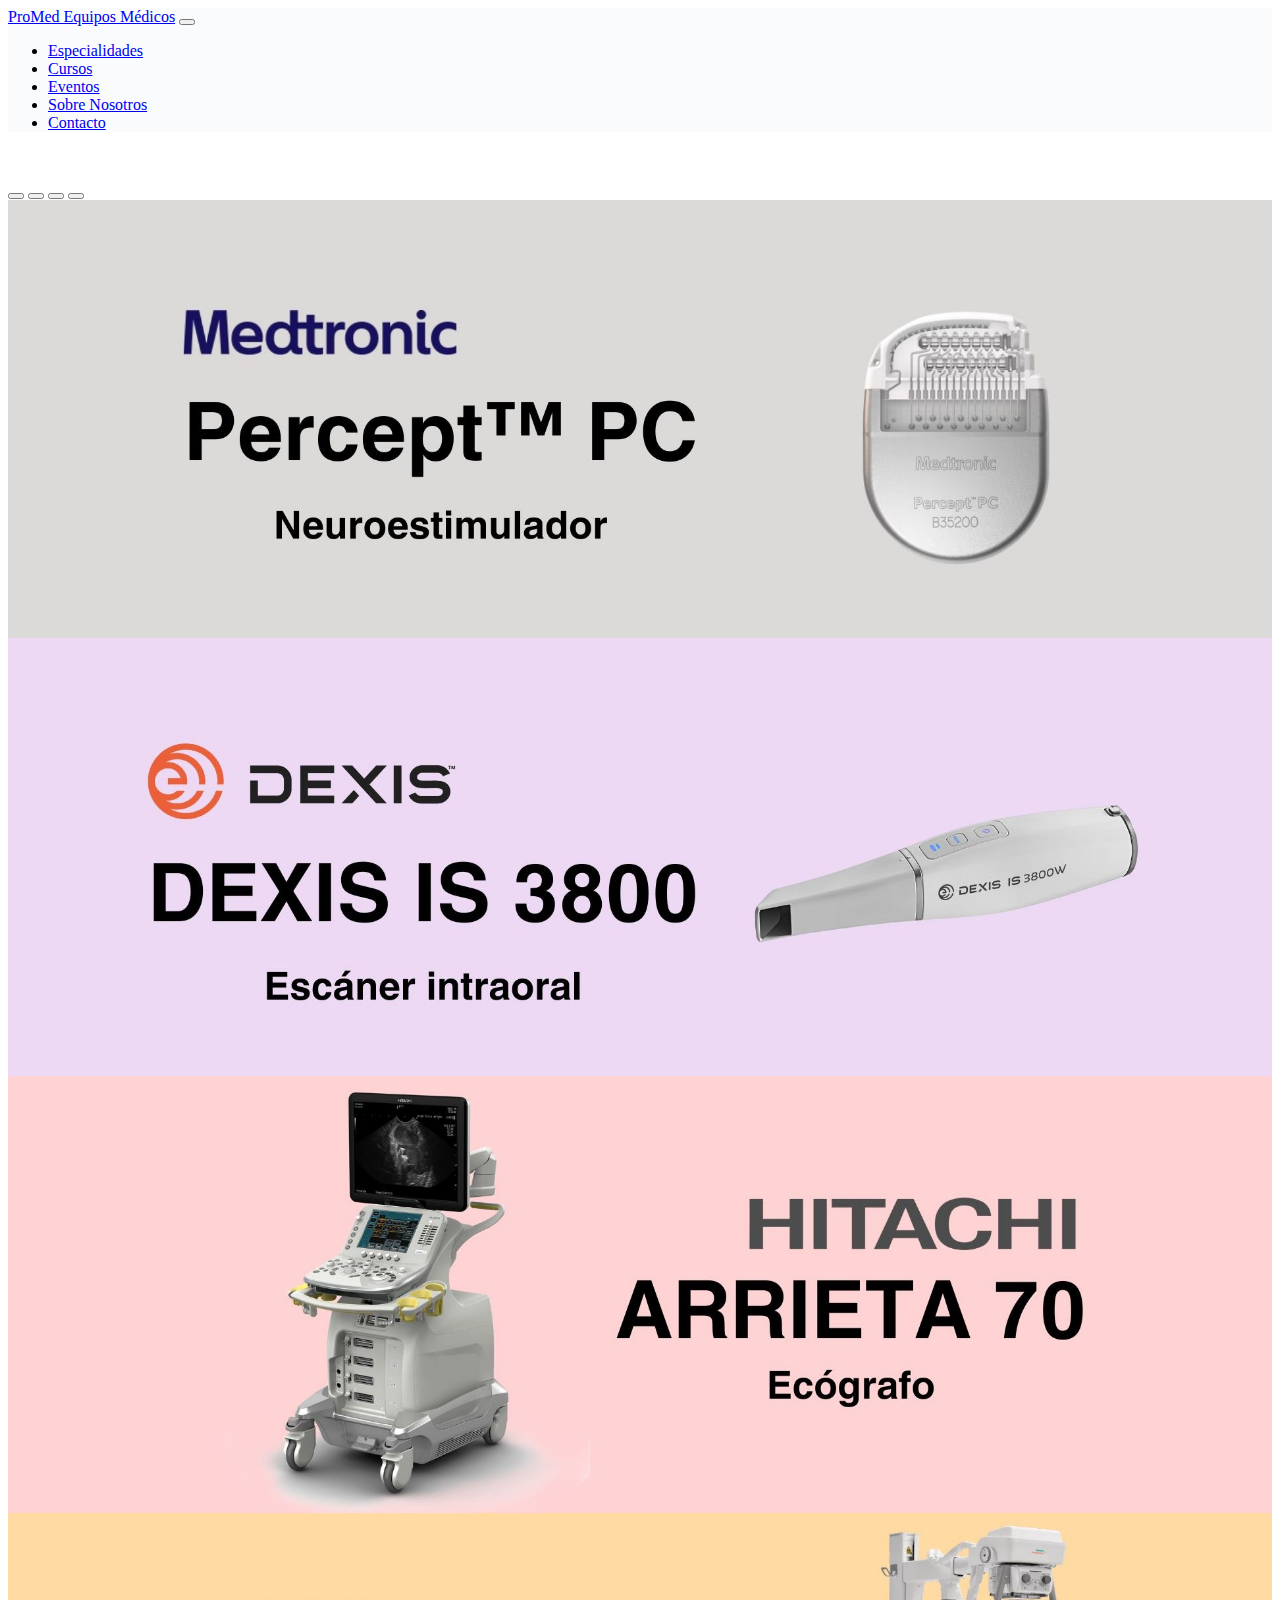
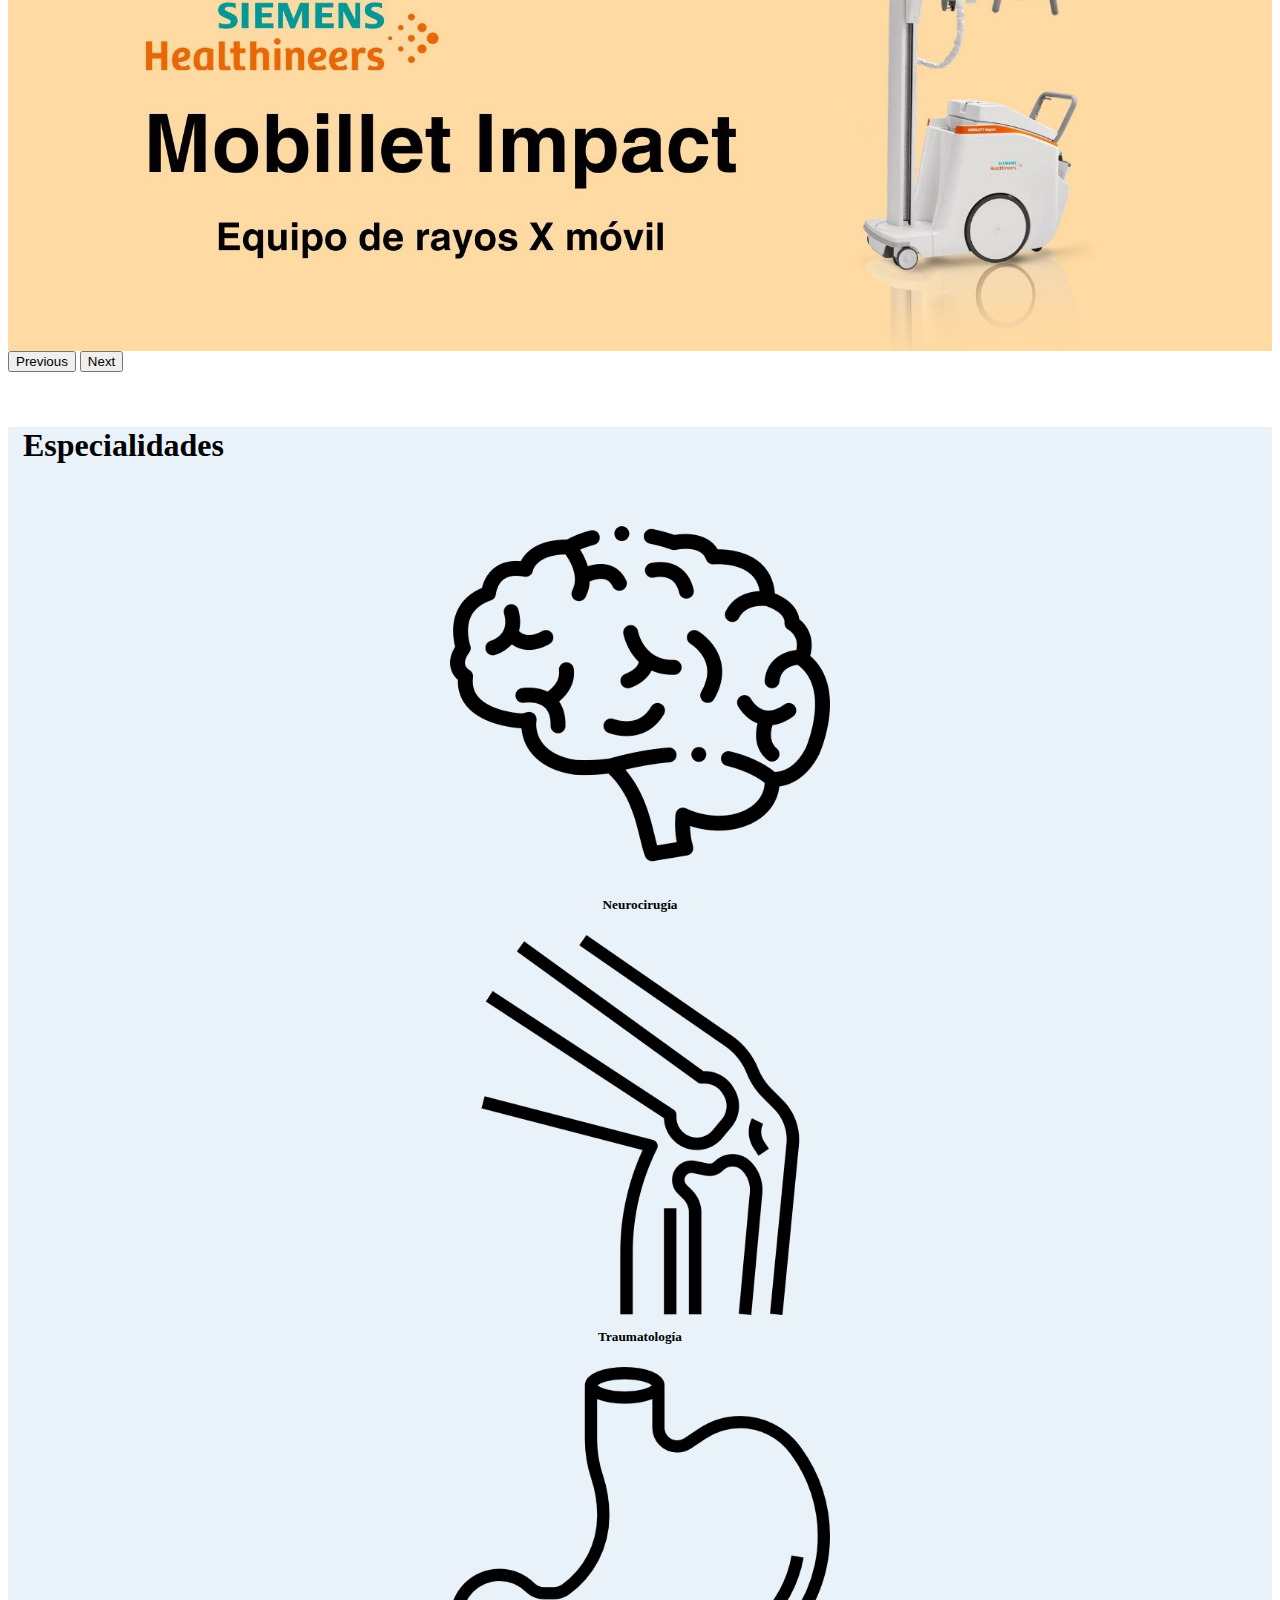
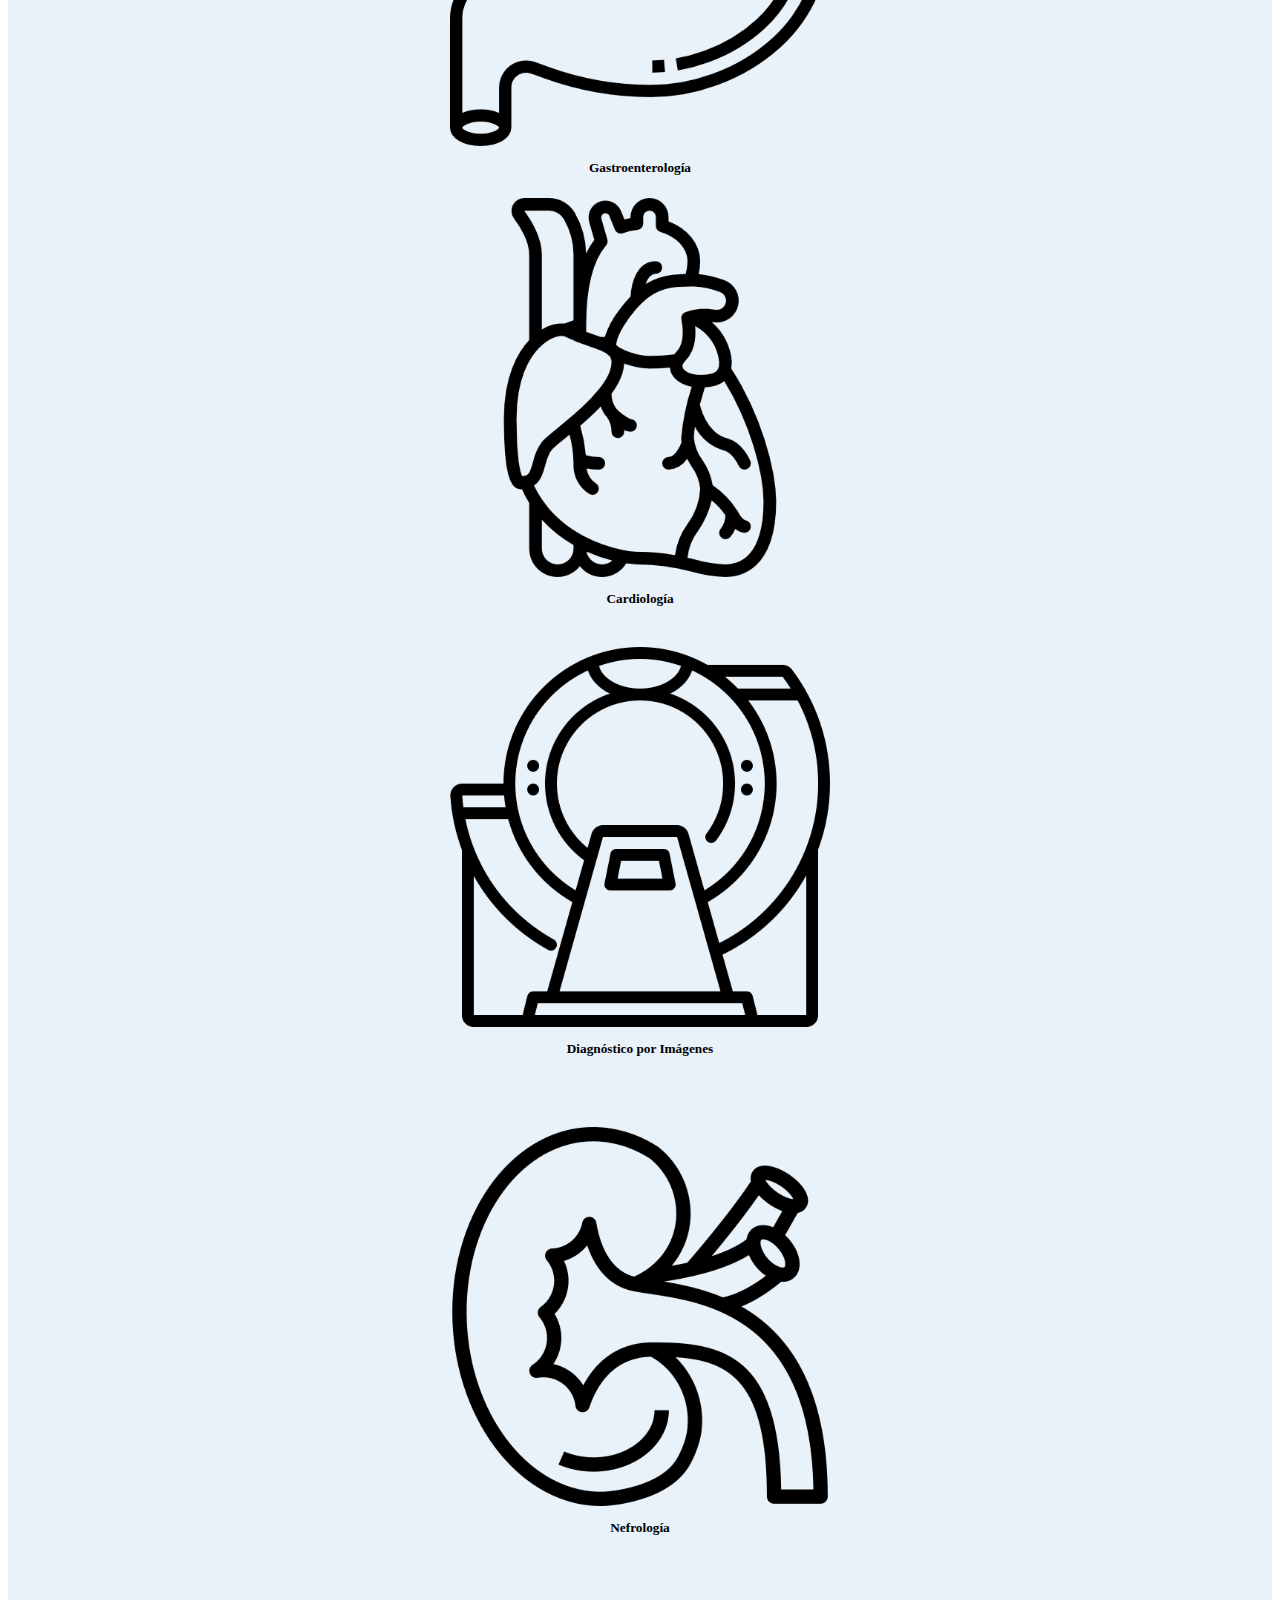
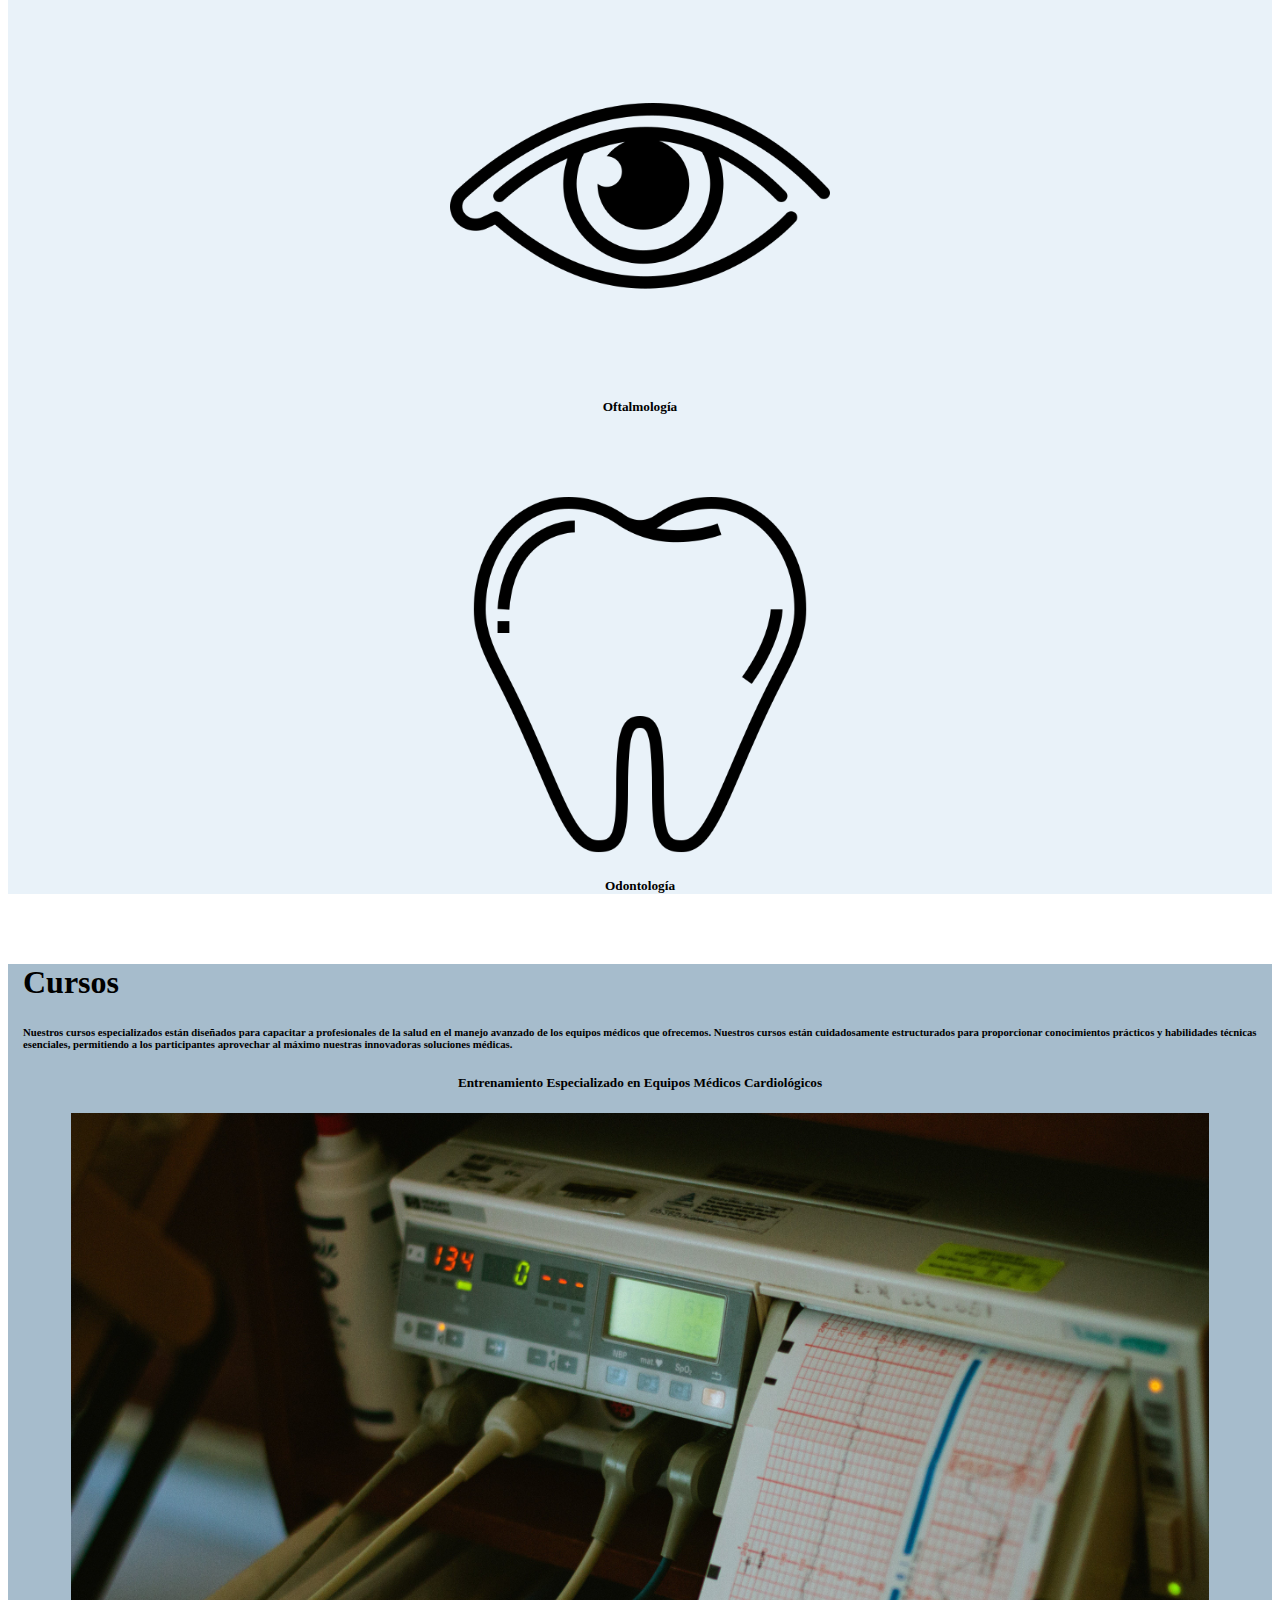
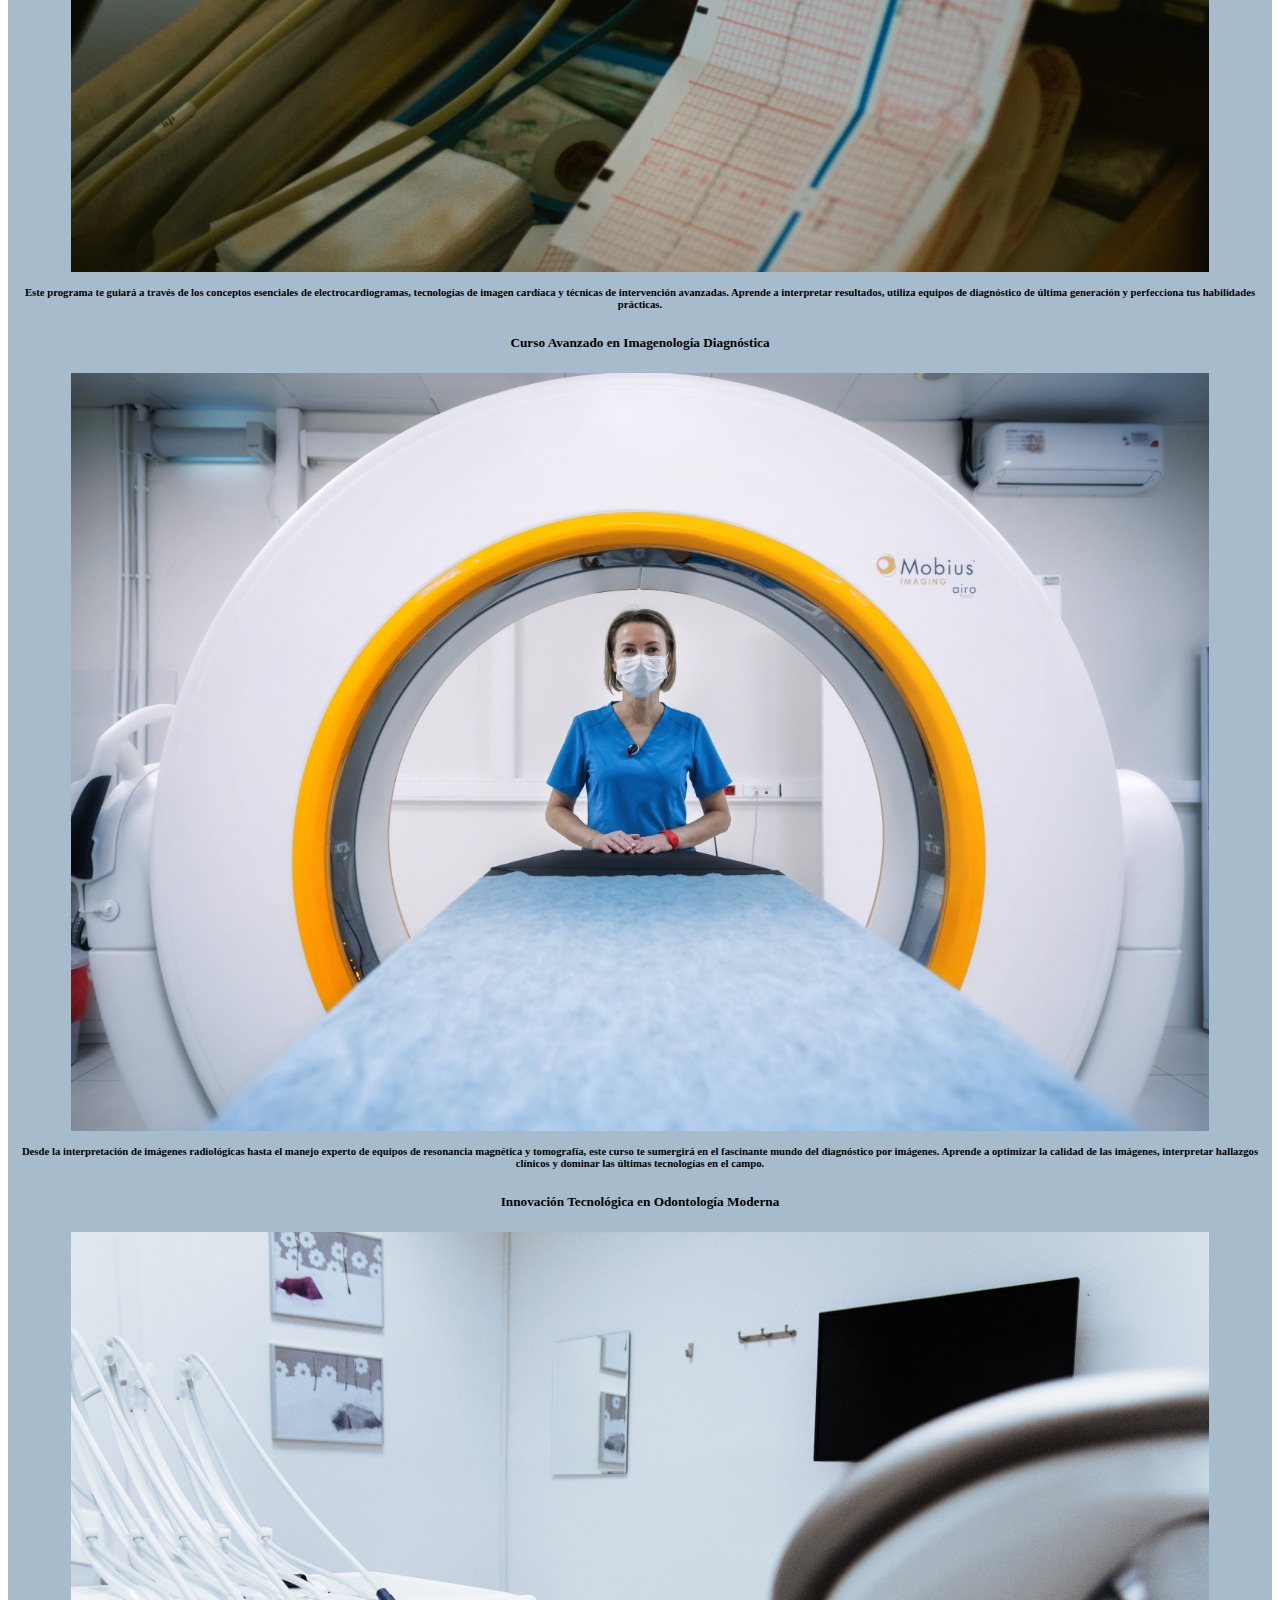
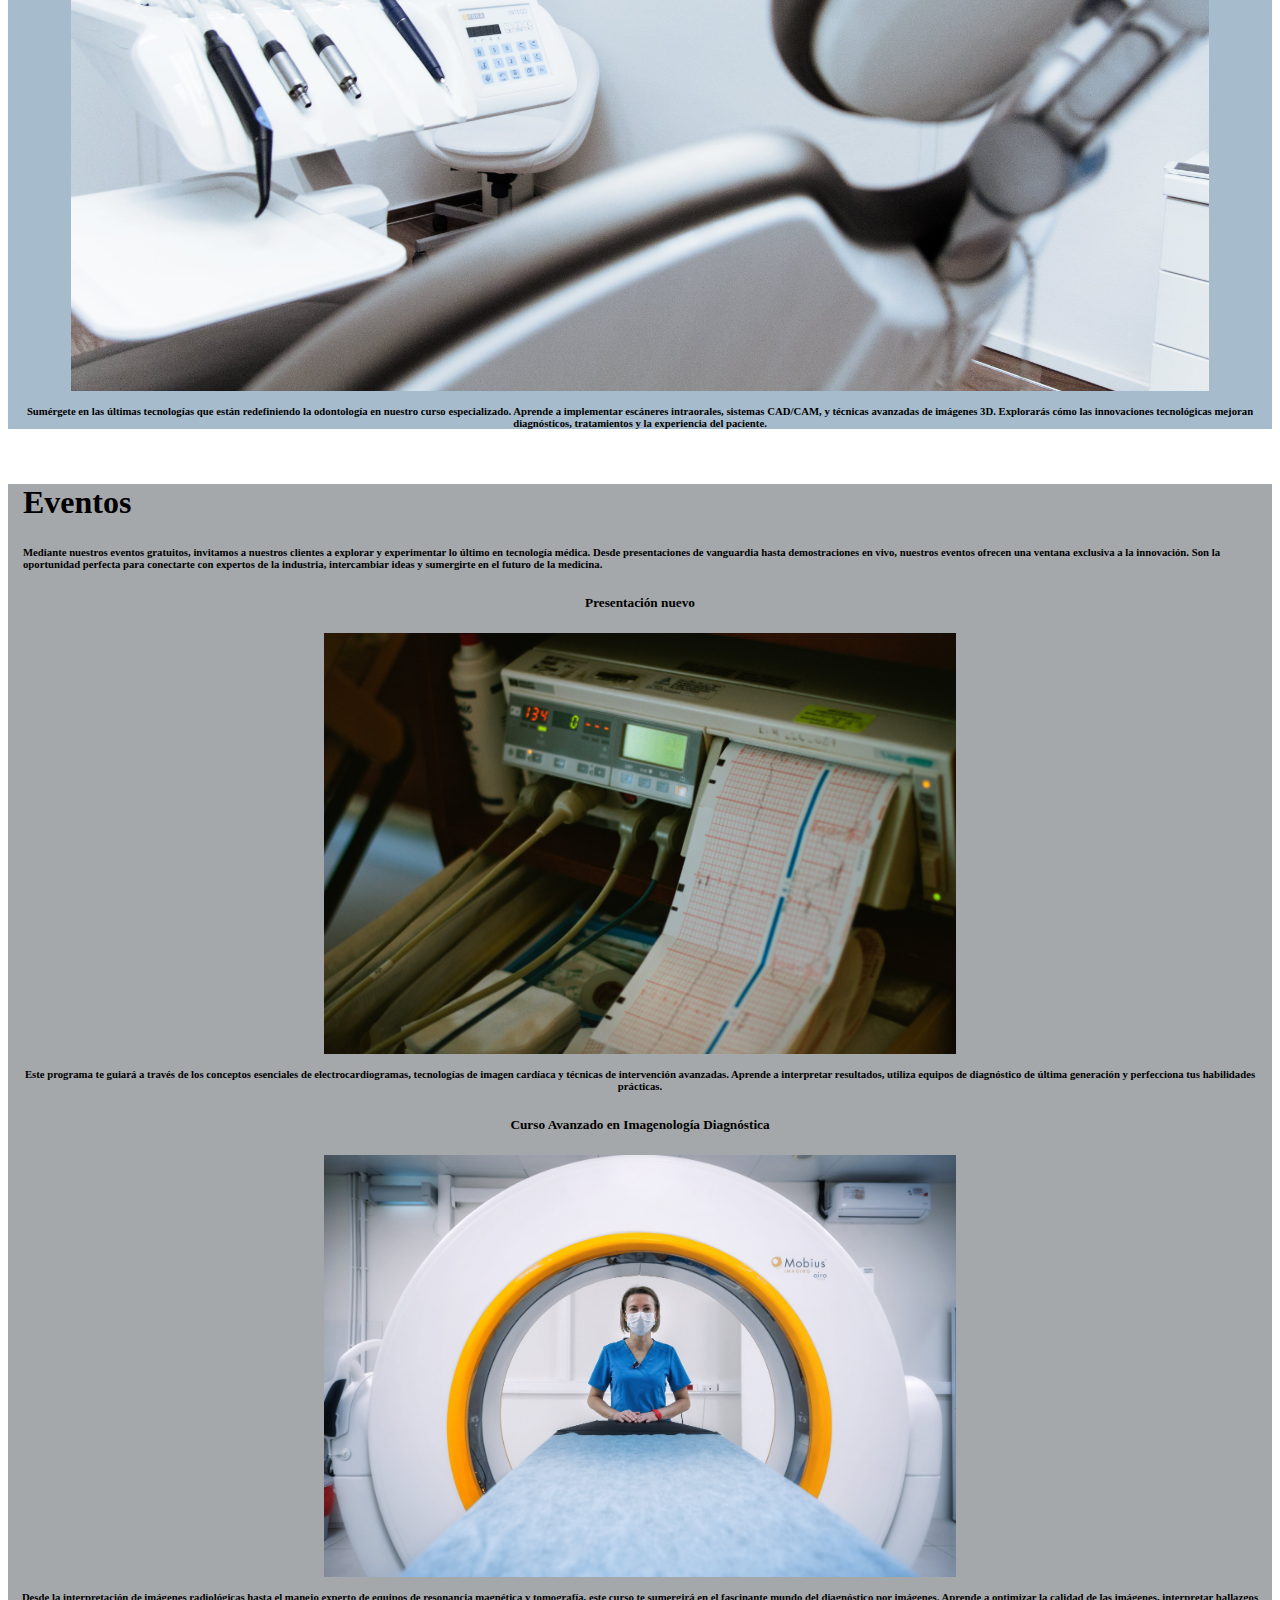
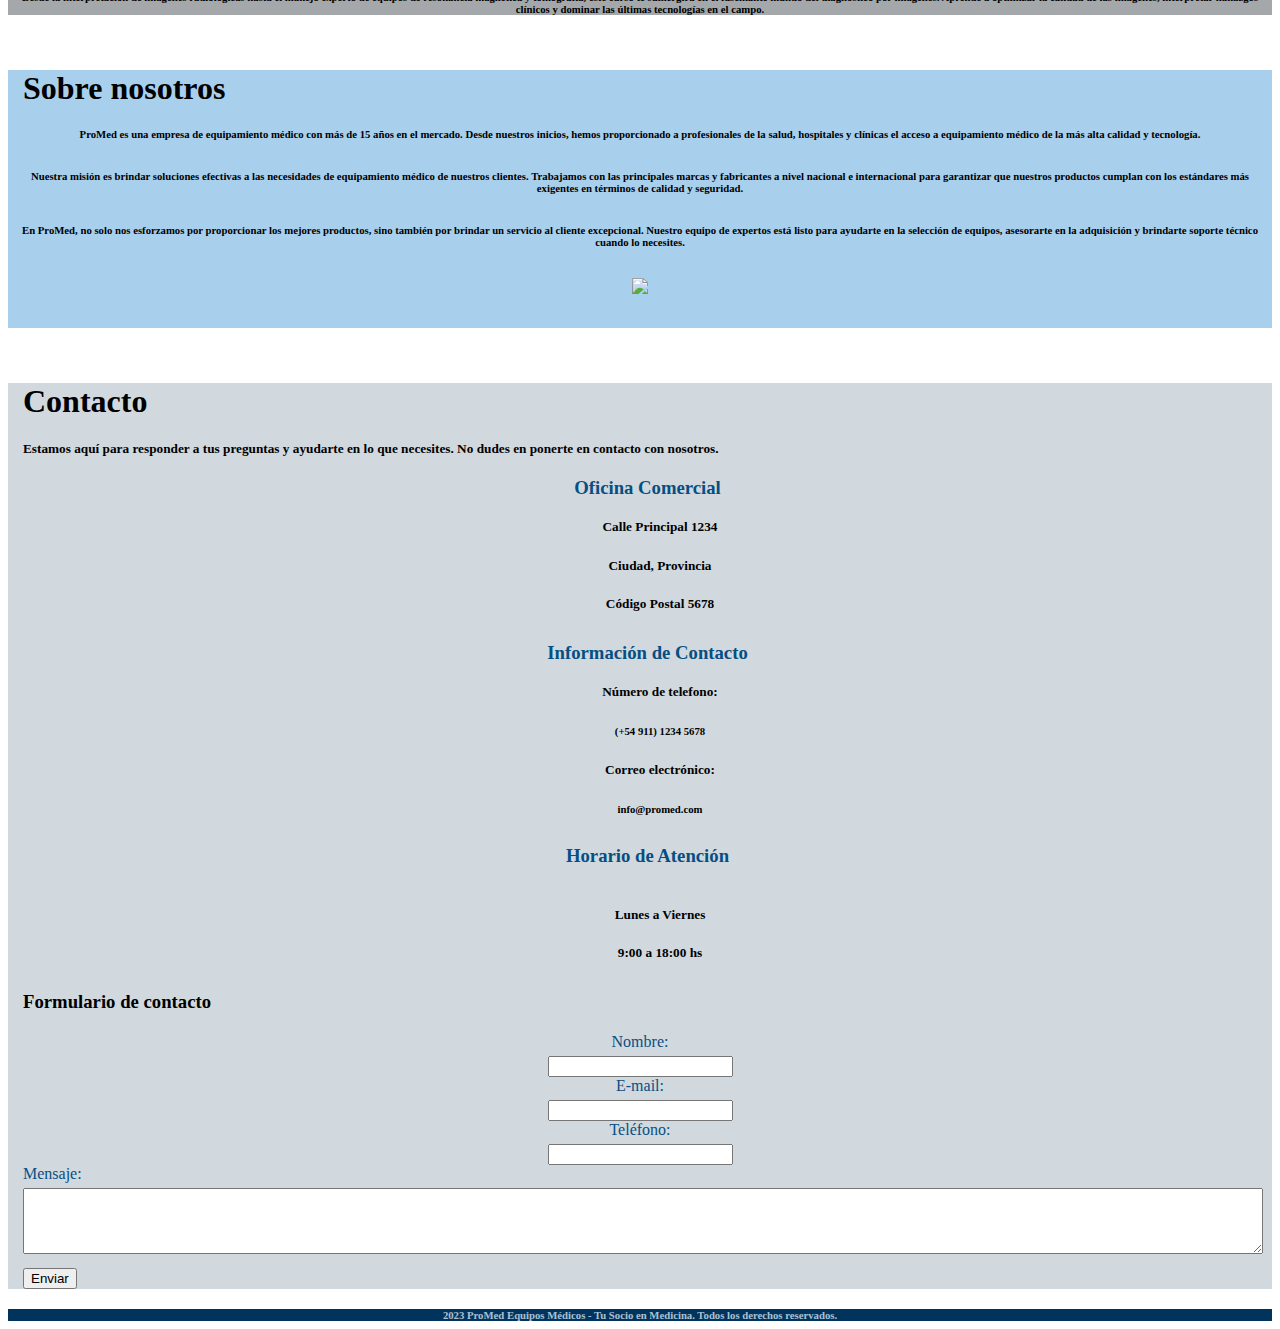
==== index.html @ 543a3510 "Cursos y Evento" ====
<!DOCTYPE html>
<html lang ="en">
    <head>
        <meta charset="UTF-8">
        <meta name="viewport"
        content="width=device-width, initial-scale=1.0">
        <title>ProMed Equipos Médicos</title>
        <link rel="stylesheet" href="./style.css">
        <link href="https://cdn.jsdelivr.net/npm/bootstrap@5.3.2/dist/css/bootstrap.min.css" rel="stylesheet" integrity="sha384-T3c6CoIi6uLrA9TneNEoa7RxnatzjcDSCmG1MXxSR1GAsXEV/Dwwykc2MPK8M2HN" crossorigin="anonymous">
        <script src="https://cdn.jsdelivr.net/npm/bootstrap@5.3.2/dist/js/bootstrap.bundle.min.js" integrity="sha384-C6RzsynM9kWDrMNeT87bh95OGNyZPhcTNXj1NW7RuBCsyN/o0jlpcV8Qyq46cDfL" crossorigin="anonymous"></script>
    </head>

    <body>
        <nav class="navbar navbar-expand-lg fixed-top" style="background-color: #f9fbfd;">
            <div class="container-fluid">
              <a class="navbar-brand active" aria-current="page" href="index.html">ProMed Equipos Médicos</a>
              <button class="navbar-toggler" type="button" data-bs-toggle="collapse" data-bs-target="#navbarSupportedContent" aria-controls="navbarSupportedContent" aria-expanded="false" aria-label="Toggle navigation">
                <span class="navbar-toggler-icon"></span>
              </button>
              <div class="collapse navbar-collapse" id="navbarSupportedContent">
                <ul class="navbar-nav me-auto mb-2 mb-lg-0">
                  <li class="nav-item">
                    <a class="nav-link" href="#especialidades">Especialidades</a>
                  </li>
                  <li class="nav-item">
                    <a class="nav-link" href="#cursos">Cursos</a>
                  </li>
                  <li class="nav-item">
                    <a class="nav-link" href="#eventos">Eventos</a>
                  </li>
                  <li class="nav-item">
                    <a class="nav-link" href="#sobre-nosotros">Sobre Nosotros</a>
                  </li>
                  <li class="nav-item">
                    <a class="nav-link" href="#contacto">Contacto</a>
                  </li>
                </ul>
              </div>
            </div>
        </nav>
        
        <div id="carousel-home" class="carousel slide" data-ride="carousel" data-interval="4000"> <!--borrar lo de data-->
          <div class="carousel-indicators">
            <button type="button" data-bs-target="#carousel-home" data-bs-slide-to="0" class="active" aria-current="true" aria-label="Slide 1"></button>
            <button type="button" data-bs-target="#carousel-home" data-bs-slide-to="1" aria-label="Slide 2"></button>
            <button type="button" data-bs-target="#carousel-home" data-bs-slide-to="2" aria-label="Slide 3"></button>
            <button type="button" data-bs-target="#carousel-home" data-bs-slide-to="3" aria-label="Slide 4"></button>
          </div>
          <div class="carousel-inner">
            <div class="carousel-item active">
              <img src="images/slide-perceptpc.jpg" class="slide-image" alt="...">
            </div>
            <div class="carousel-item">
              <img src="images/slide-dexisis3800.jpg" class="slide-image" alt="...">
            </div>
            <div class="carousel-item">
              <img src="images/slide-arrieta70.jpg" class="slide-image" alt="...">
            </div>
            <div class="carousel-item">
              <img src="images/slide-mobilletimpact.jpg" class="slide-image" alt="...">
            </div>
          </div>
          <button class="carousel-control-prev" type="button" data-bs-target="#carousel-home" data-bs-slide="prev">
            <span class="carousel-control-prev-icon" aria-hidden="true"></span>
            <span class="visually-hidden">Previous</span>
          </button>
          <button class="carousel-control-next" type="button" data-bs-target="#carousel-home" data-bs-slide="next">
            <span class="carousel-control-next-icon" aria-hidden="true"></span>
            <span class="visually-hidden">Next</span>
          </button>
        </div>

        <div id="especialidades" class="container-fluid" style="background-color: #e9f2f9;">
          <div class="row">

            <h1 style="margin-left: 15px; margin-top: 55px; margin-bottom: 40px;" >Especialidades</h1>

            <div class="col" style="text-align: center;">
              <img src="images/brain-icon.png" class="column-img">
              <h5 style="text-align: center; margin-top: 10px;">Neurocirugía</h5>
            </div>
            <div class="col" style="text-align: center;">
              <img src="images/knee-icon.png" class="column-img">
              <h5 style="text-align: center; margin-top: 10px;">Traumatología</h5>
            </div>
            <div class="col" style="text-align: center;">
              <img src="images/stomach-icon.png" class="column-img">
              <h5 style="text-align: center; margin-top: 10px;">Gastroenterología</h5>
            </div>
            <div class="col" style="text-align: center;">
              <img src="images/heart-icon.png" class="column-img">
              <h5 style="text-align: center; margin-top: 10px;">Cardiología</h5>
            </div>
          </div>

          <div class="row" style="margin-top: 40px; ">
            <div class="col" style="text-align: center;">
              <img src="images/mri-icon.png" class="column-img">
              <h5 style="text-align: center; margin-top: 10px; margin-bottom: 70px;">Diagnóstico por Imágenes</h5>
            </div>
            <div class="col" style="text-align: center;">
              <img src="images/kidney-icon.png" class="column-img">
              <h5 style="text-align: center; margin-top: 10px; margin-bottom: 70px;">Nefrología</h5>
            </div>
            <div class="col" style="text-align: center;">
              <img src="images/eye-icon.png" class="column-img">
              <h5 style="text-align: center; margin-top: 10px; margin-bottom: 70px;">Oftalmología</h5>
            </div>
            <div class="col" style="text-align: center;">
              <img src="images/tooth-icon.png" class="column-img">
              <h5 style="text-align: center; margin-top: 10px; margin-bottom: 70px;">Odontología</h5>
            </div>
          </div>
        </div>

        <div id="cursos" class="container-fluid" style="background-color: #a6bccc;">

          <div class="row">

            <h1 style="margin-left: 15px; margin-top: 55px">Cursos</h1>

            <h6 style="margin-left: 15px;">
              Nuestros cursos especializados
              están diseñados para capacitar a profesionales 
              de la salud en el manejo avanzado de los equipos médicos que ofrecemos.
              Nuestros cursos están cuidadosamente estructurados para proporcionar
              conocimientos prácticos y habilidades técnicas esenciales, permitiendo
              a los participantes aprovechar al máximo nuestras innovadoras soluciones médicas.
            </h6>

          </div>

          <div class="row">
            
            <div class="col" style="text-align: center;">
              <h5 style="text-align: center; margin-top: 10px;">Entrenamiento Especializado en Equipos Médicos Cardiológicos</h5>
              <img src="images/img-ecg-curso.jpg" class="curso-img">
              <h6 style="text-align: center; margin-top: 10px;">
                Este programa te guiará a través de los conceptos esenciales de electrocardiogramas, tecnologías de imagen cardíaca y
                técnicas de intervención avanzadas. Aprende a interpretar resultados, utiliza equipos de diagnóstico de última
                generación y perfecciona tus habilidades prácticas. 
              </h6>
            </div>

            <div class="col" style="text-align: center;">
              <h5 style="text-align: center; margin-top: 10px;">Curso Avanzado en Imagenología Diagnóstica</h5>
              <img src="images/img-mri-curso.jpg" class="curso-img">
              <h6 style="text-align: center; margin-top: 10px;">
                Desde la interpretación de imágenes radiológicas hasta el manejo
                experto de equipos de resonancia magnética y tomografía, este curso te sumergirá en el fascinante mundo del diagnóstico por imágenes.
                Aprende a optimizar la calidad de las imágenes, interpretar hallazgos clínicos y dominar las últimas tecnologías en el campo.
              </h6>

            </div>

            <div class="col" style="text-align: center;">
              <h5 style="text-align: center; margin-top: 10px;">Innovación Tecnológica en Odontología Moderna</h5>
              <img src="images/img-odontologia-curso.jpg" class="curso-img">
              <h6 style="text-align: center; margin-top: 10px;">
                Sumérgete en las últimas tecnologías que están redefiniendo la odontología en nuestro curso especializado.
                Aprende a implementar escáneres intraorales, sistemas CAD/CAM, y técnicas avanzadas de imágenes 3D.
                Explorarás cómo las innovaciones tecnológicas mejoran diagnósticos, tratamientos y la experiencia del paciente.
              </h6>
            </div>
          </div>

        </div>

        <div id="eventos" class="container-fluid" style="background-color: #a4a8ab;">
          <div class="row">

            <h1 style="margin-left: 15px; margin-top: 55px">Eventos</h1>

            <h6 style="margin-left: 15px;">
              Mediante nuestros eventos gratuitos, invitamos a nuestros clientes a explorar y experimentar lo último en tecnología médica.
              Desde presentaciones de vanguardia hasta demostraciones en vivo, nuestros eventos ofrecen una ventana exclusiva a la innovación. 
              Son la oportunidad perfecta para conectarte con expertos de la industria, intercambiar ideas y sumergirte en el futuro de la medicina.
            </h6>

          </div>

          <div class="row">
            
            <div class="col" style="text-align: center;">
              <h5 style="text-align: center; margin-top: 10px;">Presentación nuevo</h5>
              <img src="images/img-ecg-curso.jpg" class="evento-img">
              <h6 style="text-align: center; margin-top: 10px;">
                Este programa te guiará a través de los conceptos esenciales de electrocardiogramas, tecnologías de imagen cardíaca y
                técnicas de intervención avanzadas. Aprende a interpretar resultados, utiliza equipos de diagnóstico de última
                generación y perfecciona tus habilidades prácticas. 
              </h6>
            </div>

            <div class="col" style="text-align: center;">
              <h5 style="text-align: center; margin-top: 10px;">Curso Avanzado en Imagenología Diagnóstica</h5>
              <img src="images/img-mri-curso.jpg" class="evento-img">
              <h6 style="text-align: center; margin-top: 10px;">
                Desde la interpretación de imágenes radiológicas hasta el manejo
                experto de equipos de resonancia magnética y tomografía, este curso te sumergirá en el fascinante mundo del diagnóstico por imágenes.
                Aprende a optimizar la calidad de las imágenes, interpretar hallazgos clínicos y dominar las últimas tecnologías en el campo.
              </h6>

            </div>
          </div>

        </div>

        <div id="sobre-nosotros" class="container-fluid" style="background-color: #a8cfec;">
          <div class="row">

            <h1 style="margin-left: 15px; margin-top: 55px">Sobre nosotros</h1>

            <div class="col" style="text-align: center; margin-top: 20px; margin-bottom: 30px;">
              <h6 style="text-align: center; margin-top: 10px; margin-bottom: 30px; margin-left: 10px; margin-right: 10px;">ProMed es una empresa de equipamiento médico con más de 15 años en el mercado. Desde nuestros inicios, hemos proporcionado a profesionales de la salud, hospitales y clínicas el acceso a equipamiento médico de la más alta calidad y tecnología.</h6>
              <h6 style="text-align: center; margin-top: 10px; margin-bottom: 30px; margin-left: 10px; margin-right: 10px;">Nuestra misión es brindar soluciones efectivas a las necesidades de equipamiento médico de nuestros clientes. Trabajamos con las principales marcas y fabricantes a nivel nacional e internacional para garantizar que nuestros productos cumplan con los estándares más exigentes en términos de calidad y seguridad.</h6>
              <h6 style="text-align: center; margin-top: 10px; margin-bottom: 30px; margin-left: 10px; margin-right: 10px;">En ProMed, no solo nos esforzamos por proporcionar los mejores productos, sino también por brindar un servicio al cliente excepcional. Nuestro equipo de expertos está listo para ayudarte en la selección de equipos, asesorarte en la adquisición y brindarte soporte técnico cuando lo necesites.</h6>
            </div>

            <div class="col" style="text-align: center; margin-top: 20px; margin-bottom: 30px;">
              <img src="images/img-sobre-nosotros.jpg" class="aboutus-img" style="margin-bottom: 30px;">
            </div>

          </div>
        </div>

        <div id="contacto" class="container-fluid" style="background-color: #d1d9df;">
          
          <div class="row">

            <h1 style="margin-left: 15px; margin-top: 55px;">Contacto</h1>
            <h5 style="margin-left: 15px; margin-top: 20px; margin-bottom: 20px;">Estamos aquí para responder a tus preguntas y ayudarte en lo que necesites. No dudes en ponerte en contacto con nosotros.</h5>
          
            <div class="col" style="text-align: center; margin-bottom: 30px;">
              <h3 style="margin-left: 15px; margin-top: 10px; color: #064f83;">Oficina Comercial</h3>
              <ul>
                <h5 style="margin-top: 20px;">Calle Principal 1234</h5>
                <h5 style="margin-top: 20px;">Ciudad, Provincia</h5>
                <h5 style="margin-top: 20px;">Código Postal 5678</h5>
              </ul>
            </div>

            <div class="col" style="text-align: center; margin-bottom: 30px;">
              <h3 style="margin-left: 15px; margin-top: 10px; color: #064f83;">Información de Contacto</h3>
              <ul>
                <h5 style="margin-top: 20px;">Número de telefono:</h5>
                <h6>(+54 911) 1234 5678</h6>

                <h5 style="margin-top: 20px;">Correo electrónico:</h5>
                <h6>info@promed.com</h6>
                <!--<p><strong>Correo Electrónico:</strong> <a href="mailto:info@mediequip.com">info@mediequip.com</a></p>-->
            </ul>
            </div>

            <div class="col" style="text-align: center; margin-bottom: 30px;">
              <h3 style="margin-left: 15px; margin-top: 10px; color: #064f83;">Horario de Atención</h3>
              <ul>
                <h5 style="margin-top: 40px;">Lunes a Viernes</h5>
                <h5 style="margin-top: 20px;">9:00 a 18:00 hs</h5>
            </ul>
            </div>

          </div>

          <div class="row">
            <h3 style="margin-left: 15px; margin-bottom: 20px;">Formulario de contacto</h3>
          </div>
          
          <!--<div class="row">
            <div class="col" style="text-align: center;">
              <h5 style="margin-left: 15px; margin-top: 5px; color: #064f83;"> Nombre: <input id="formularioNombre" type="text"></input> </h5>
            </div>
            <div class="col" style="text-align: center;">
              <h5 style="margin-left: 15px; margin-top: 5px; color: #064f83;"> E-mail: <input id="formularioEmail" type="text"></input> </h5>
            </div>
            <div class="col" style="text-align: center;">
              <h5 style="margin-left: 15px; margin-top: 5px; color: #064f83;"> Telefono: <input id="formularioTelefono" type="text"></input> </h5>
            </div>
          </div>

          <div class="row d-flex justify-content-center">
            <div class="col" style="text-align: center;">
              <h5 style="margin-left: 15px; margin-top: 5px; color: #064f83;"> Mensaje: <textarea id="mensaje" name="mensaje" rows="4" style="width: auto; margin: auto;" required></textarea> </h5>
            </div>
            <div class="col" style="text-align: center;">
              <button type="submit">Enviar</button>
            </div>
          </div>-->

          <div class="row">
            <div class="col" style="text-align: center;">
              <label for="formularioNombre">Nombre:</label>
              <input id="formularioNombre" type="text">
            </div>
            <div class="col" style="text-align: center;">
              <label for="formularioEmail">E-mail:</label>
              <input id="formularioEmail" type="text">
            </div>
            <div class="col" style="text-align: center;">
              <label for="formularioTelefono">Teléfono:</label>
              <input id="formularioTelefono" type="text">
            </div>
          </div>
        
          <div class="row" style="margin-left: 15px; margin-right: 15px;">
            <div class="col">
              <label for="formularioMensaje">Mensaje:</label>
              <textarea id="formularioMensaje" name="mensaje" rows="4" required></textarea>
            </div>
          </div>

          <div class="row" style="margin-top: 10px; margin-left: 15px">
            <div class="col" style="margin-bottom: 20px;">
              <button type="submit">Enviar</button>
            </div>
          </div>
        
          
        </div>

        <div id="footer" class="container-fluid" style="background-color: #01345c;">
          <div class="row">
            <h6 style="text-align: center; color: #e3f2fdc0; margin-bottom: 5px; margin-top: 5px;">
              2023 ProMed Equipos Médicos - Tu Socio en Medicina. Todos los derechos reservados.</h6>
            </div>
        </div>

    </body>
</html>
---- style.css ----
.slide-image {
  width: 100%; /* Establece el ancho deseado */
  height: auto; /* La altura se ajustará automáticamente para mantener la proporción */
  /* O, si deseas fijar la altura en lugar de ajustarla automáticamente:
  height: 200px; */
  display: block; /* Convertir la imagen en un elemento de bloque */
  margin: 0 auto; /* Centrar horizontalmente en su contenedor */
}

#carousel-home {
  margin-top: 50px; /* Ajusta el valor según tus necesidades */
}

.column-img {
  width: 30%; /* Establece el ancho deseado */
  height: auto; /* La altura se ajustará automáticamente para mantener la proporción */
}

.products{
  background-color: aquamarine;
}

.aboutus-img {
  width: 80%; /* Establece el ancho deseado */
  height: auto; /* La altura se ajustará automáticamente para mantener la proporción */
}

/* Estilos para el etiqueta (label) */
label {
  display: block; /* Hace que la etiqueta sea un bloque, ocupando toda la línea */
  margin-bottom: 5px; /* Agrega un margen inferior para separar la etiqueta del campo de entrada */
  color: #064f83;
}

/* Estilos para el área de texto (textarea) */
textarea {
  width: 100%; /* Ocupa todo el ancho disponible del contenedor */
}

.curso-img {
  width: 90%; /* Establece el ancho deseado */
  height: auto; /* La altura se ajustará automáticamente para mantener la proporción */
}

.evento-img {
  width: 50%; /* Establece el ancho deseado */
  height: auto; /* La altura se ajustará automáticamente para mantener la proporción */
}
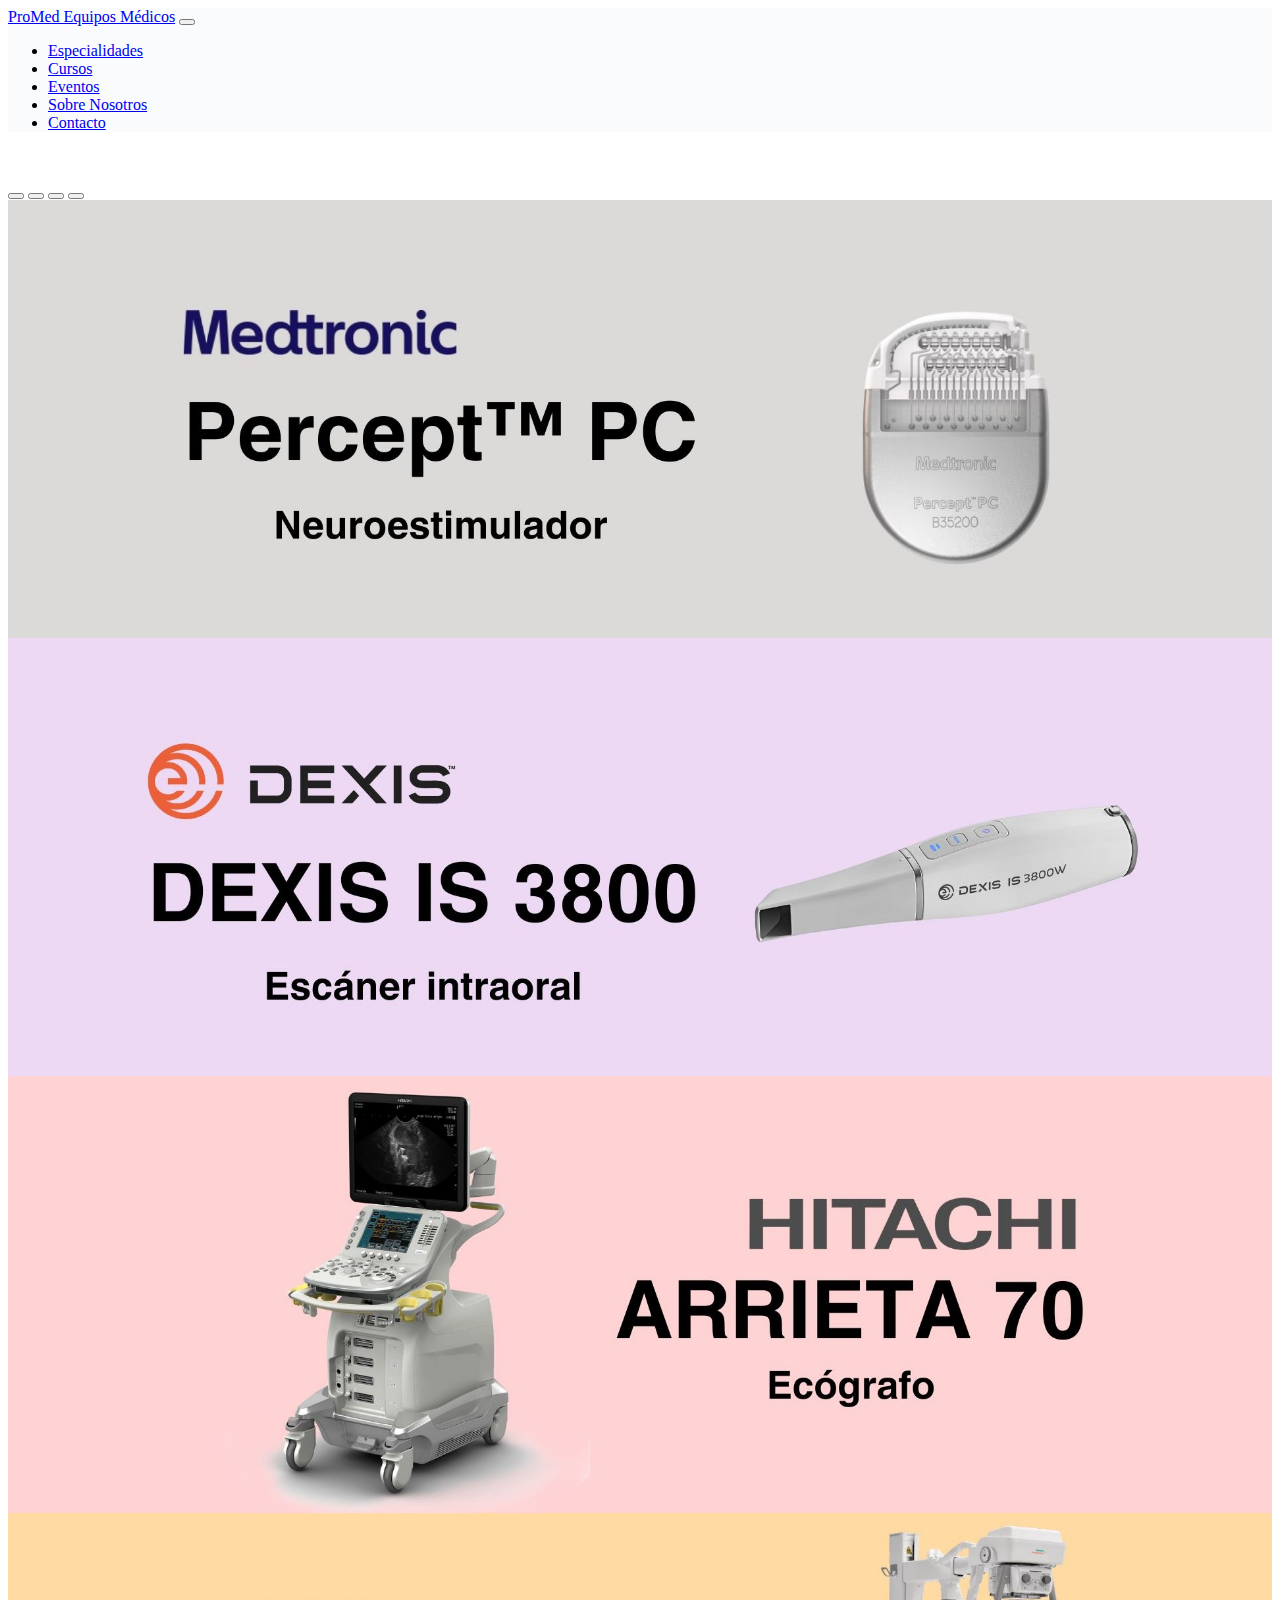
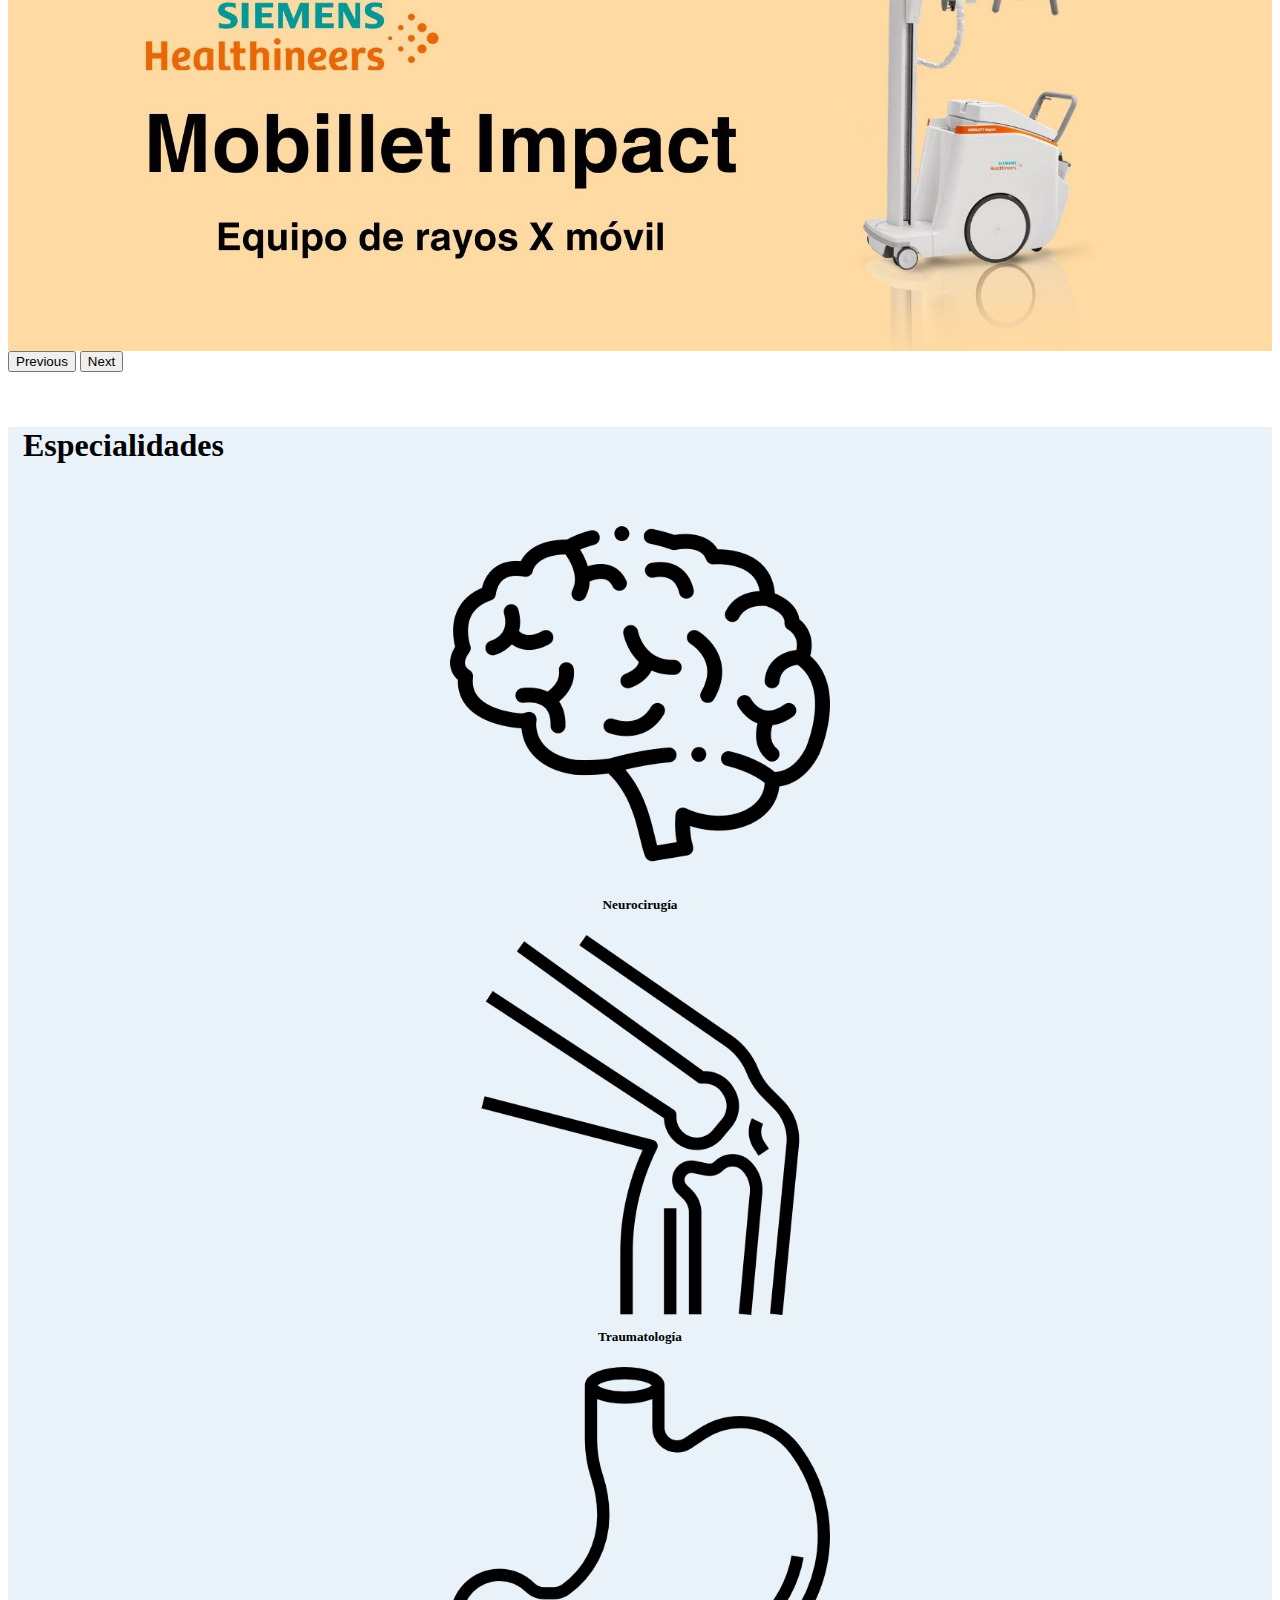
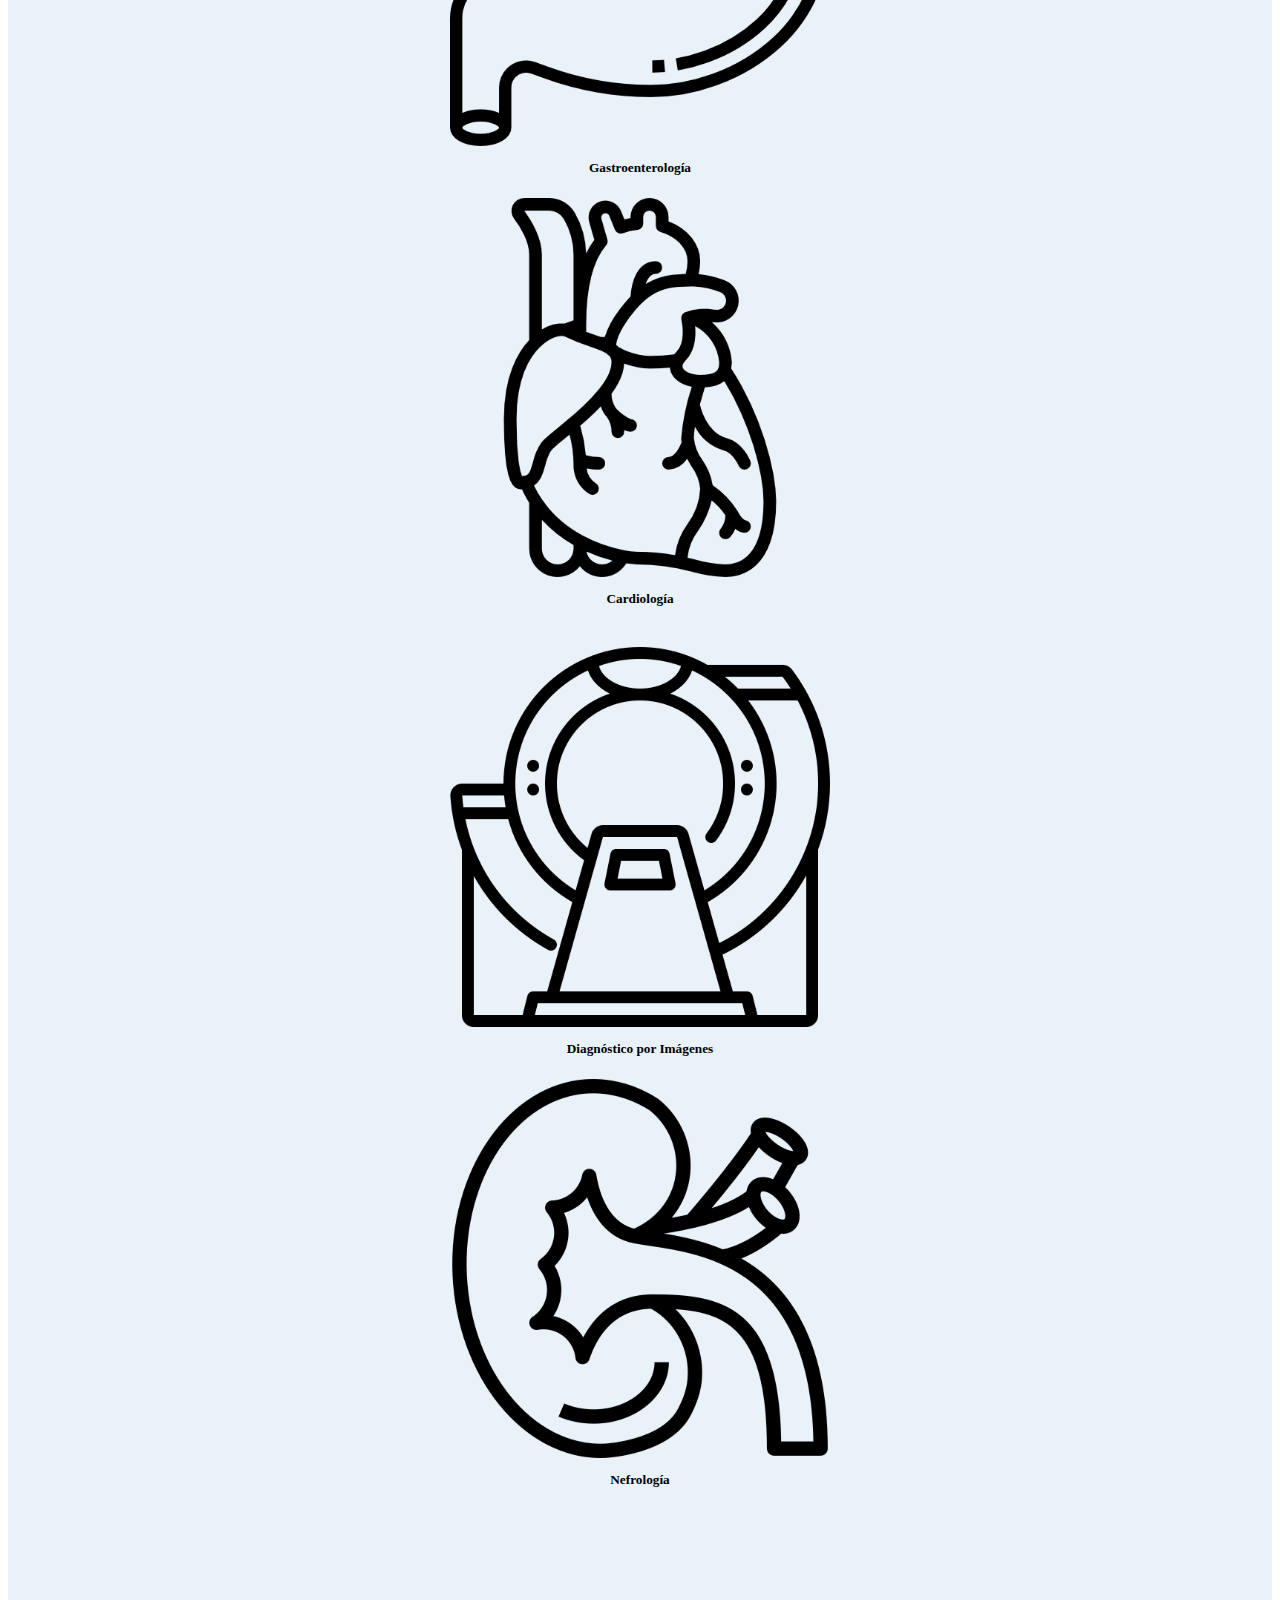
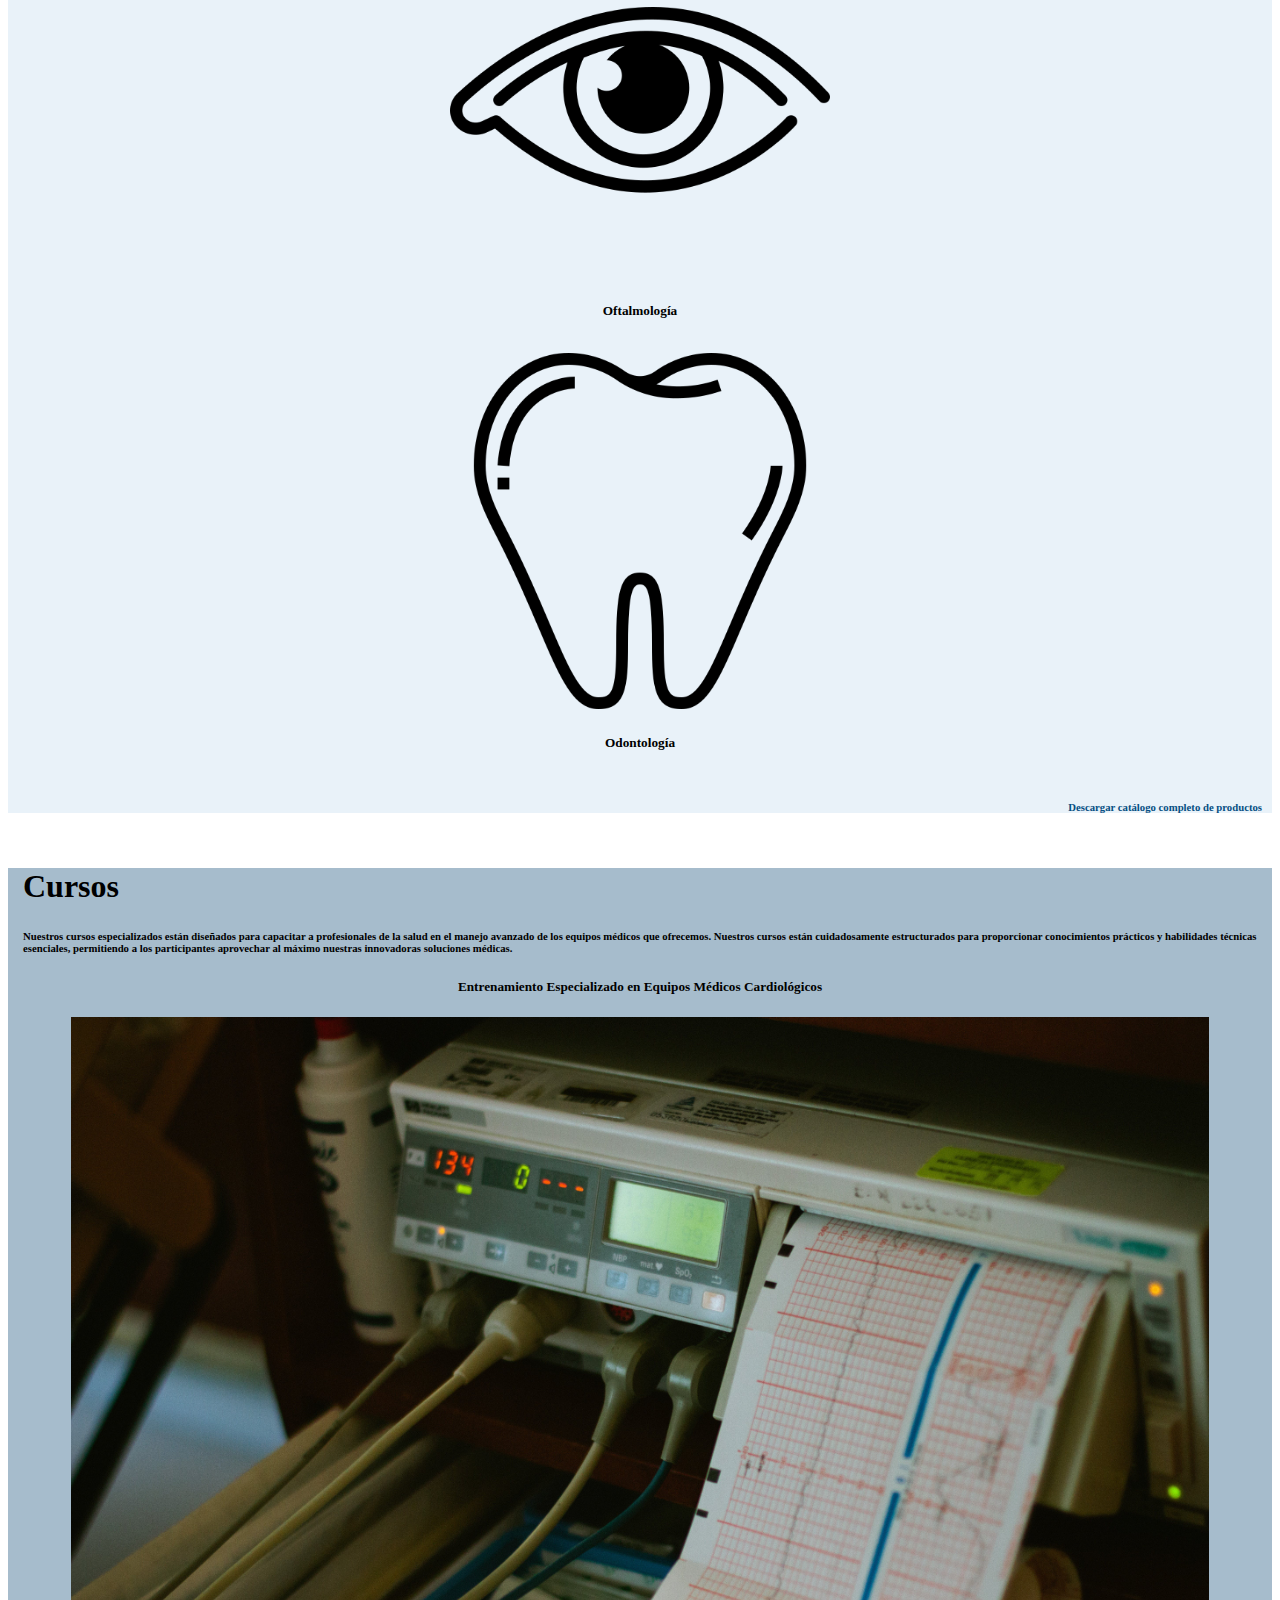
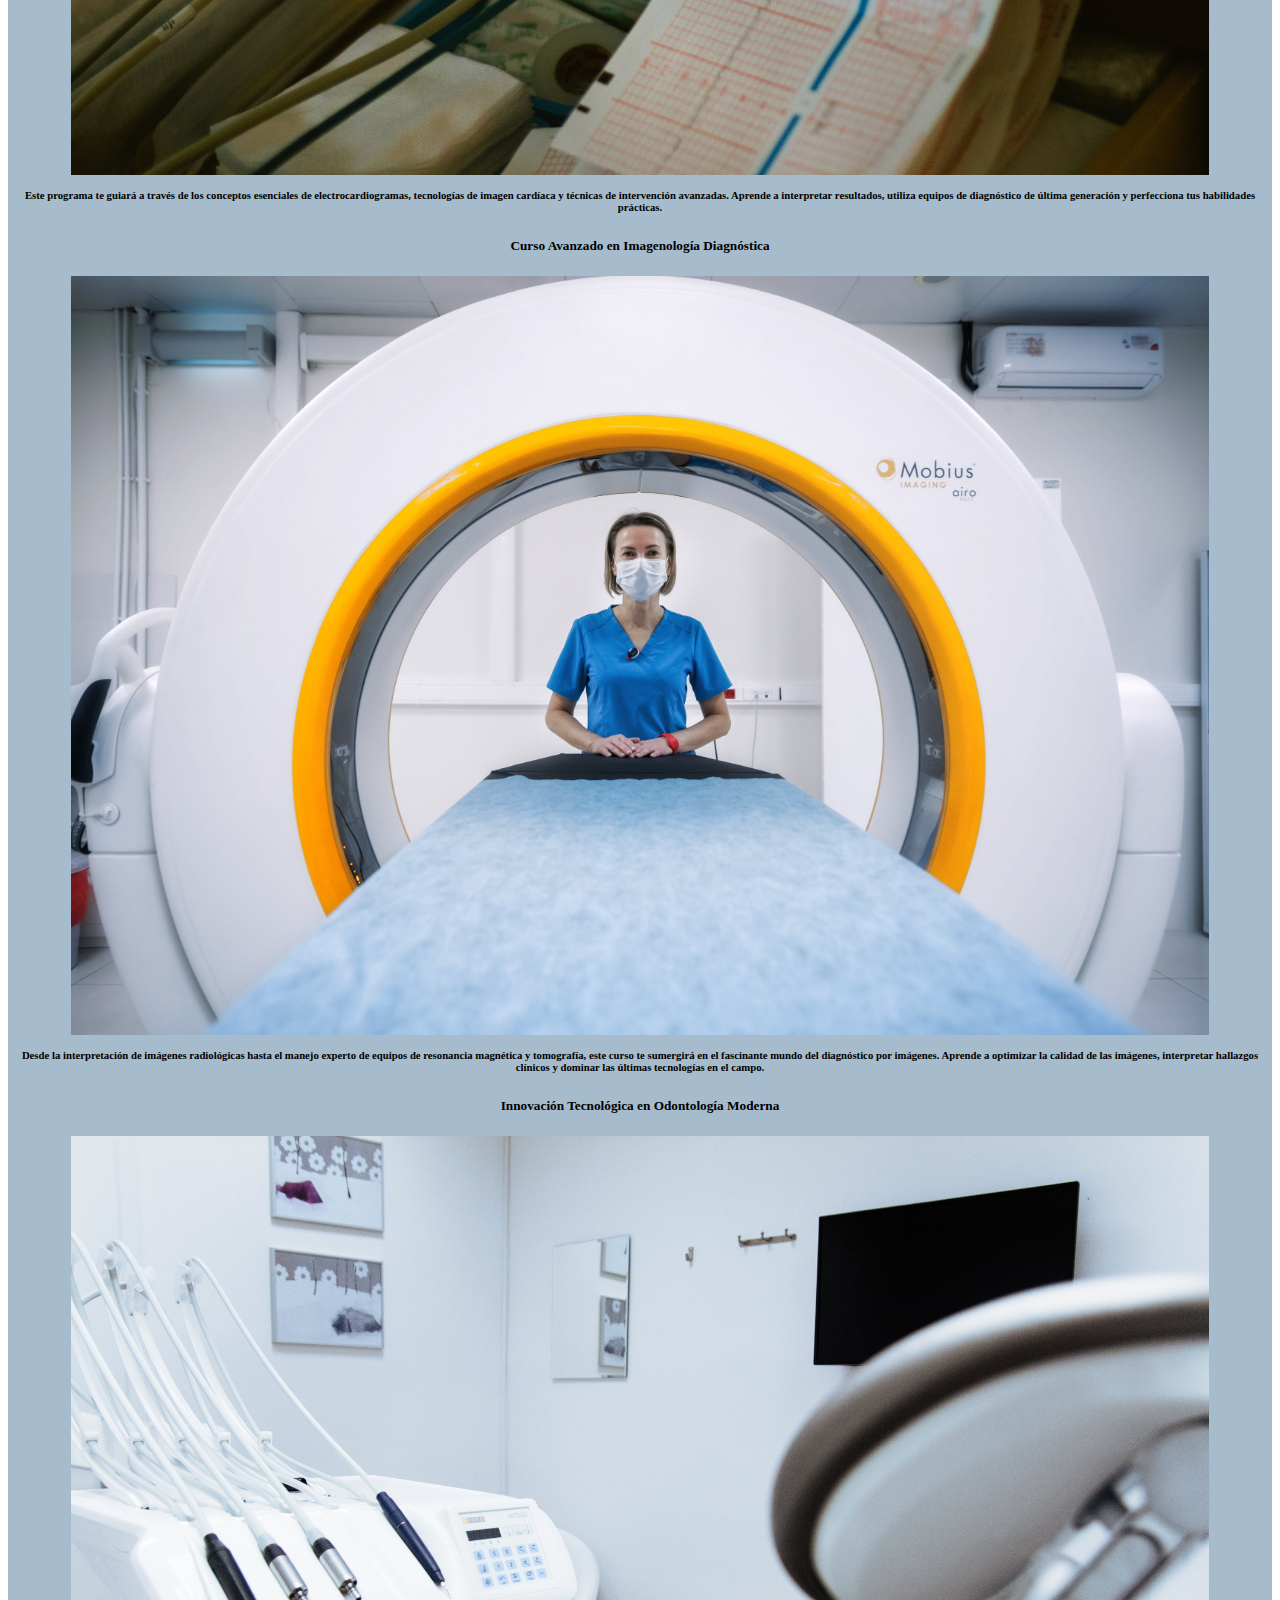
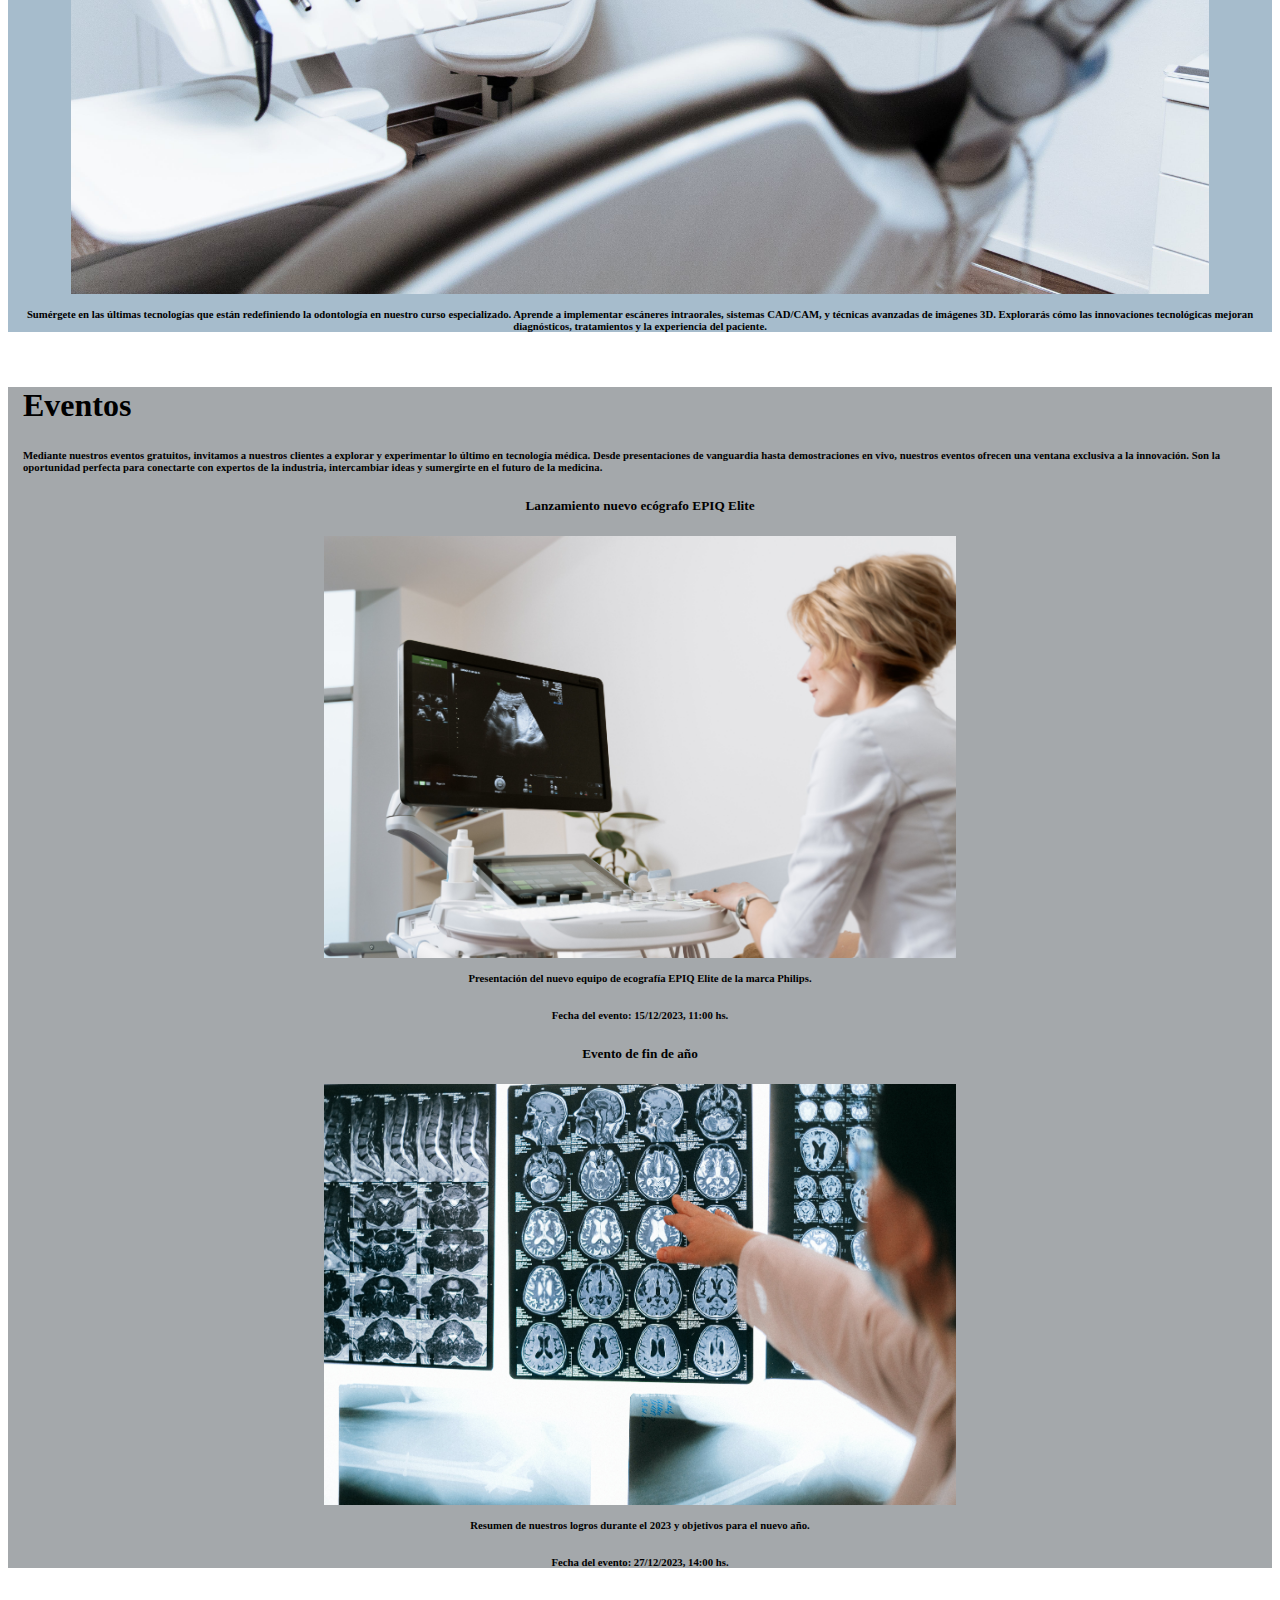
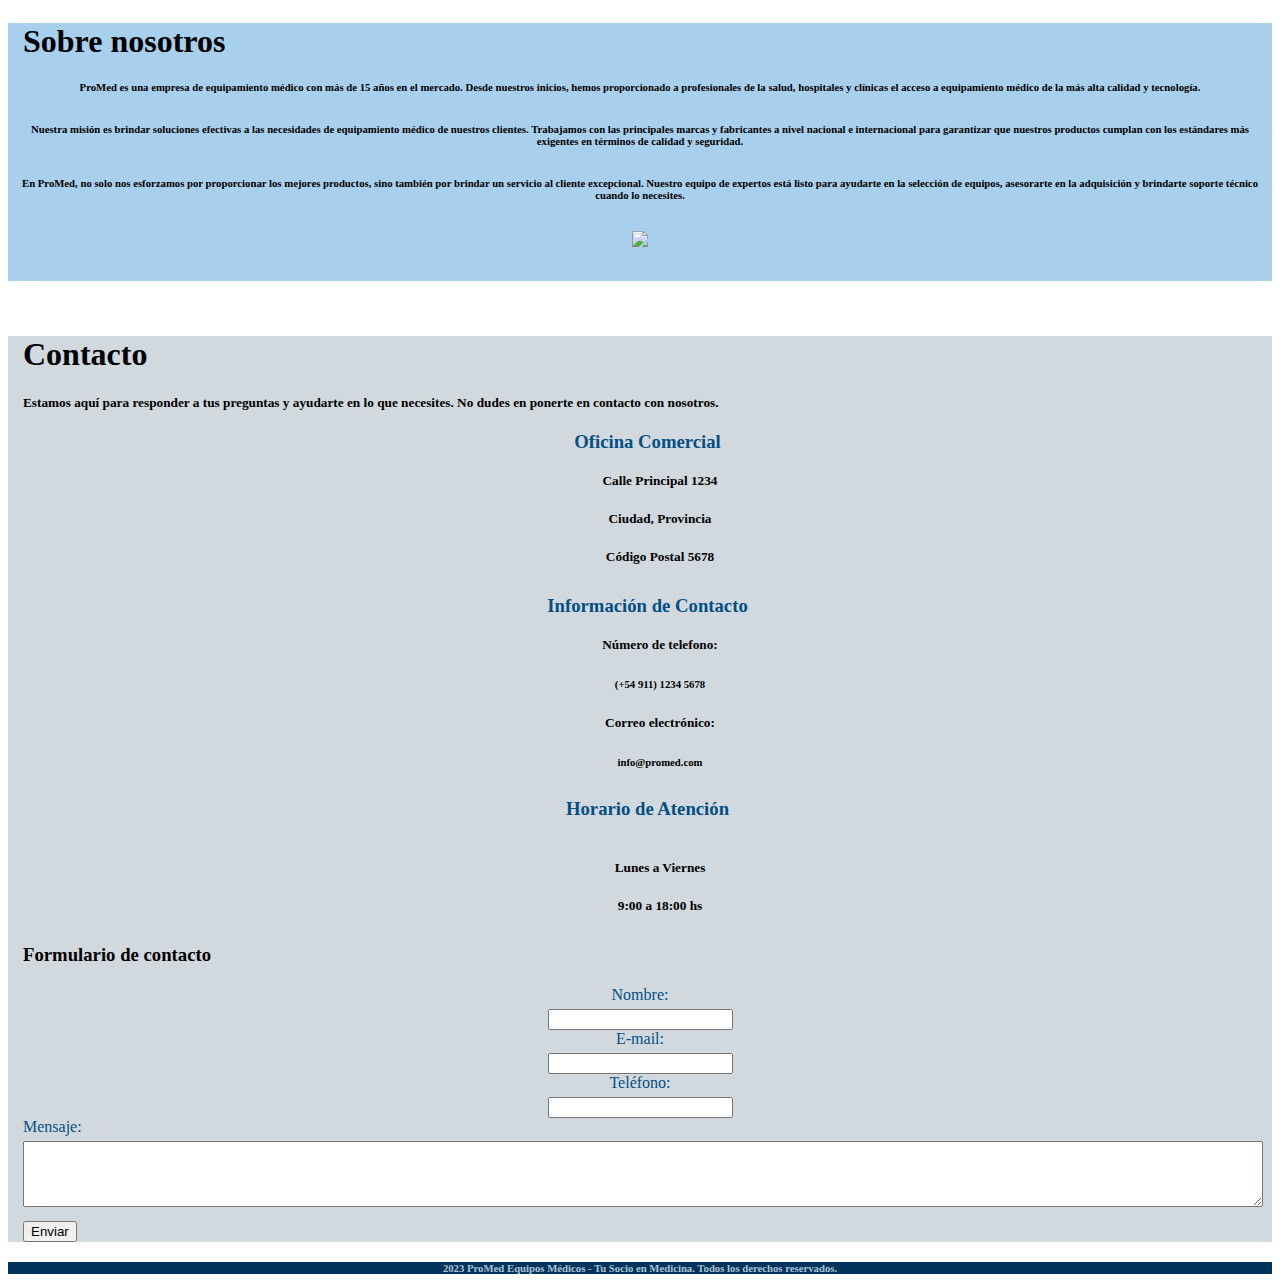
==== commit dd4217b3: "Cuenta regresiva eventos" ====
--- a/index.html
+++ b/index.html
@@ -94,23 +94,32 @@
           </div>
 
           <div class="row" style="margin-top: 40px; ">
+
             <div class="col" style="text-align: center;">
               <img src="images/mri-icon.png" class="column-img">
-              <h5 style="text-align: center; margin-top: 10px; margin-bottom: 70px;">Diagnóstico por Imágenes</h5>
+              <h5 style="text-align: center; margin-top: 10px;">Diagnóstico por Imágenes</h5>
             </div>
             <div class="col" style="text-align: center;">
               <img src="images/kidney-icon.png" class="column-img">
-              <h5 style="text-align: center; margin-top: 10px; margin-bottom: 70px;">Nefrología</h5>
+              <h5 style="text-align: center; margin-top: 10px;">Nefrología</h5>
             </div>
             <div class="col" style="text-align: center;">
               <img src="images/eye-icon.png" class="column-img">
-              <h5 style="text-align: center; margin-top: 10px; margin-bottom: 70px;">Oftalmología</h5>
+              <h5 style="text-align: center; margin-top: 10px;">Oftalmología</h5>
             </div>
             <div class="col" style="text-align: center;">
               <img src="images/tooth-icon.png" class="column-img">
-              <h5 style="text-align: center; margin-top: 10px; margin-bottom: 70px;">Odontología</h5>
-            </div>
-          </div>
+              <h5 style="text-align: center; margin-top: 10px;">Odontología</h5>
+            </div>
+          </div>
+
+          <div class="row"">
+
+            <div class="col" style="text-align: right; margin-top: 50px; margin-bottom: 40px; margin-right: 10px;">
+              <h6 id="descargarCatalogo" style="color: #064f83;">Descargar catálogo completo de productos</h6>
+            </div>
+          </div>
+
         </div>
 
         <div id="cursos" class="container-fluid" style="background-color: #a6bccc;">
@@ -182,24 +191,25 @@
           <div class="row">
             
             <div class="col" style="text-align: center;">
-              <h5 style="text-align: center; margin-top: 10px;">Presentación nuevo</h5>
-              <img src="images/img-ecg-curso.jpg" class="evento-img">
-              <h6 style="text-align: center; margin-top: 10px;">
-                Este programa te guiará a través de los conceptos esenciales de electrocardiogramas, tecnologías de imagen cardíaca y
-                técnicas de intervención avanzadas. Aprende a interpretar resultados, utiliza equipos de diagnóstico de última
-                generación y perfecciona tus habilidades prácticas. 
-              </h6>
-            </div>
-
-            <div class="col" style="text-align: center;">
-              <h5 style="text-align: center; margin-top: 10px;">Curso Avanzado en Imagenología Diagnóstica</h5>
-              <img src="images/img-mri-curso.jpg" class="evento-img">
-              <h6 style="text-align: center; margin-top: 10px;">
-                Desde la interpretación de imágenes radiológicas hasta el manejo
-                experto de equipos de resonancia magnética y tomografía, este curso te sumergirá en el fascinante mundo del diagnóstico por imágenes.
-                Aprende a optimizar la calidad de las imágenes, interpretar hallazgos clínicos y dominar las últimas tecnologías en el campo.
-              </h6>
-
+              <h5 style="text-align: center; margin-top: 10px;">Lanzamiento nuevo ecógrafo EPIQ Elite</h5>
+              <img src="images/img-ecografo-eventos.jpg" class="evento-img">
+              <h6 style="text-align: center; margin-top: 10px;">
+                Presentación del nuevo equipo de ecografía EPIQ Elite de la marca Philips. 
+              </h6>
+              <h6>Fecha del evento: 15/12/2023, 11:00 hs.</h6>
+              
+              <h5 id="countdown1"></h5>
+            </div>
+
+            <div class="col" style="text-align: center;">
+              <h5 style="text-align: center; margin-top: 10px;">Evento de fin de año</h5>
+              <img src="images/img-cerebro-eventos.jpg" class="evento-img">
+              <h6 style="text-align: center; margin-top: 10px;">
+                Resumen de nuestros logros durante el 2023 y objetivos para el nuevo año.
+              </h6>
+              <h6>Fecha del evento: 27/12/2023, 14:00 hs.</h6>
+              
+              <h5 id="countdown2"></h5>
             </div>
           </div>
 
@@ -314,7 +324,6 @@
             </div>
           </div>
         
-          
         </div>
 
         <div id="footer" class="container-fluid" style="background-color: #01345c;">
@@ -324,5 +333,7 @@
             </div>
         </div>
 
+        <script src="script.js"></script>
+
     </body>
 </html>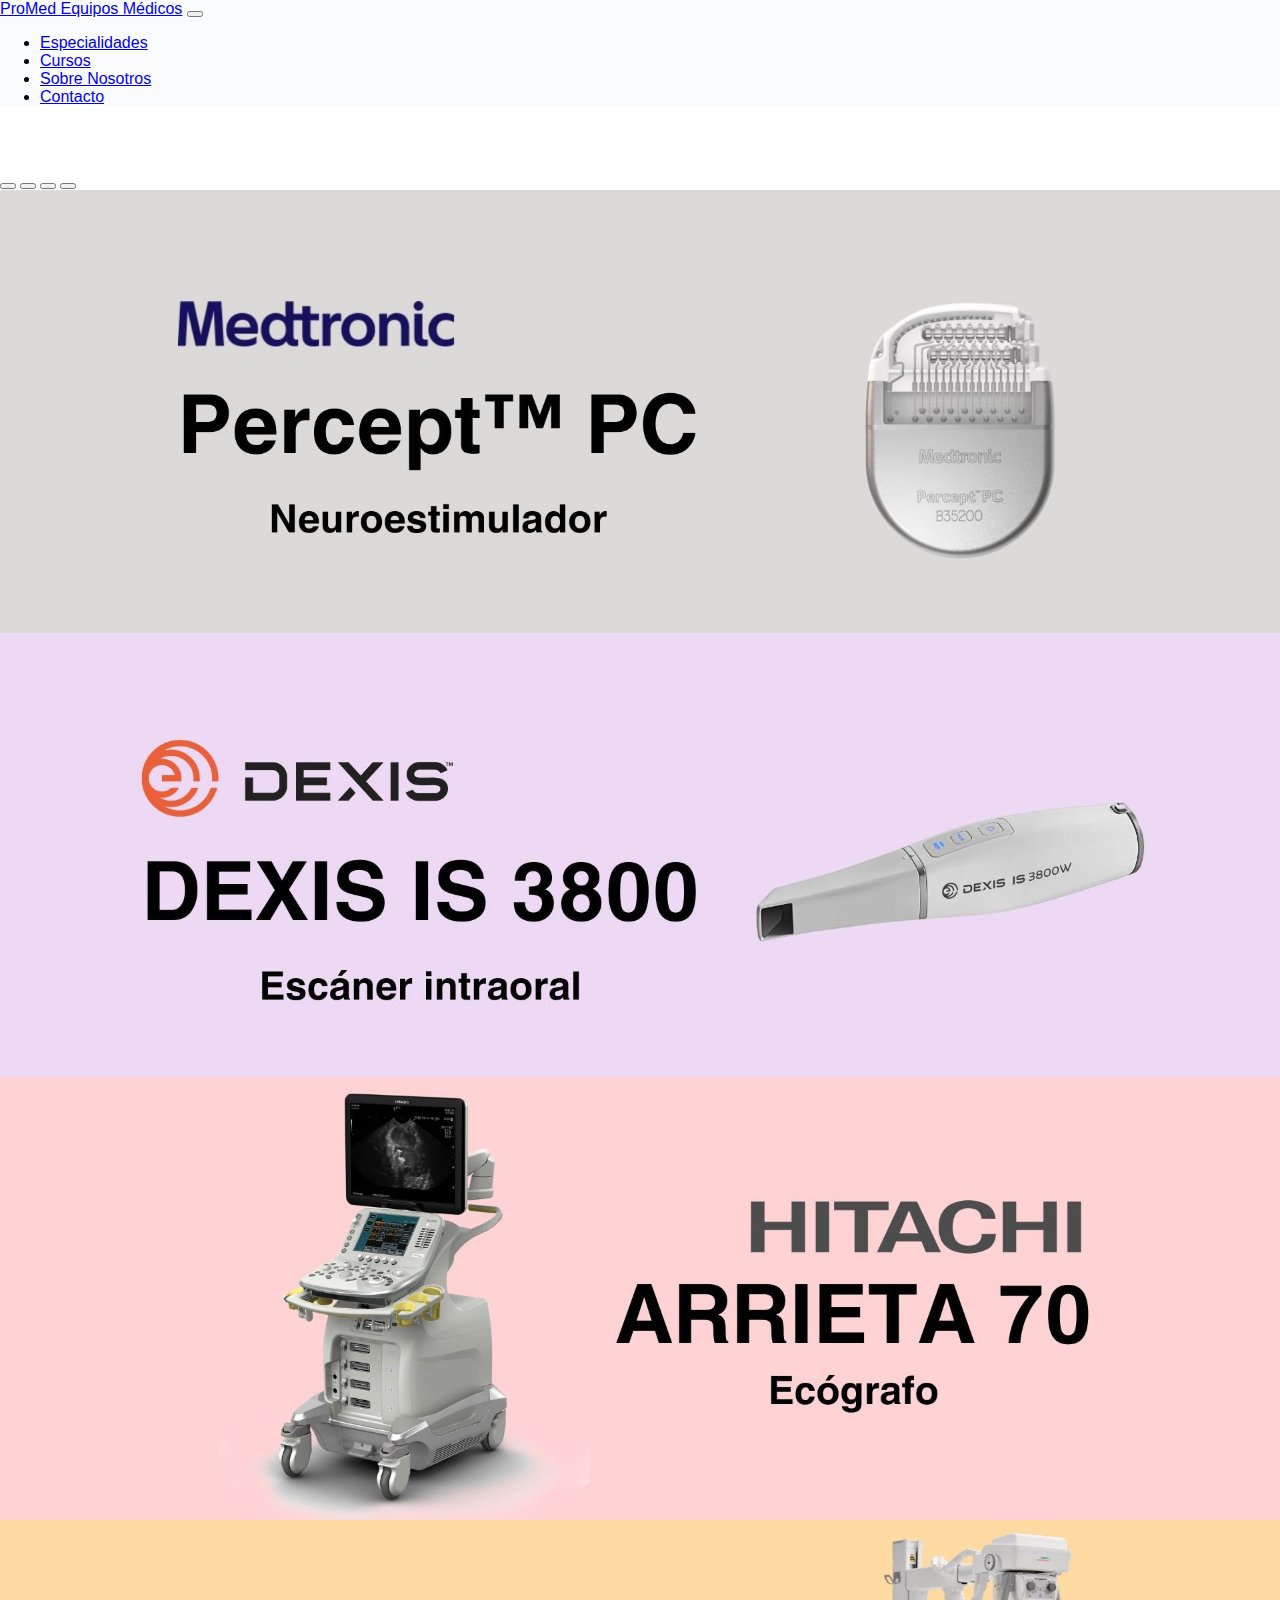
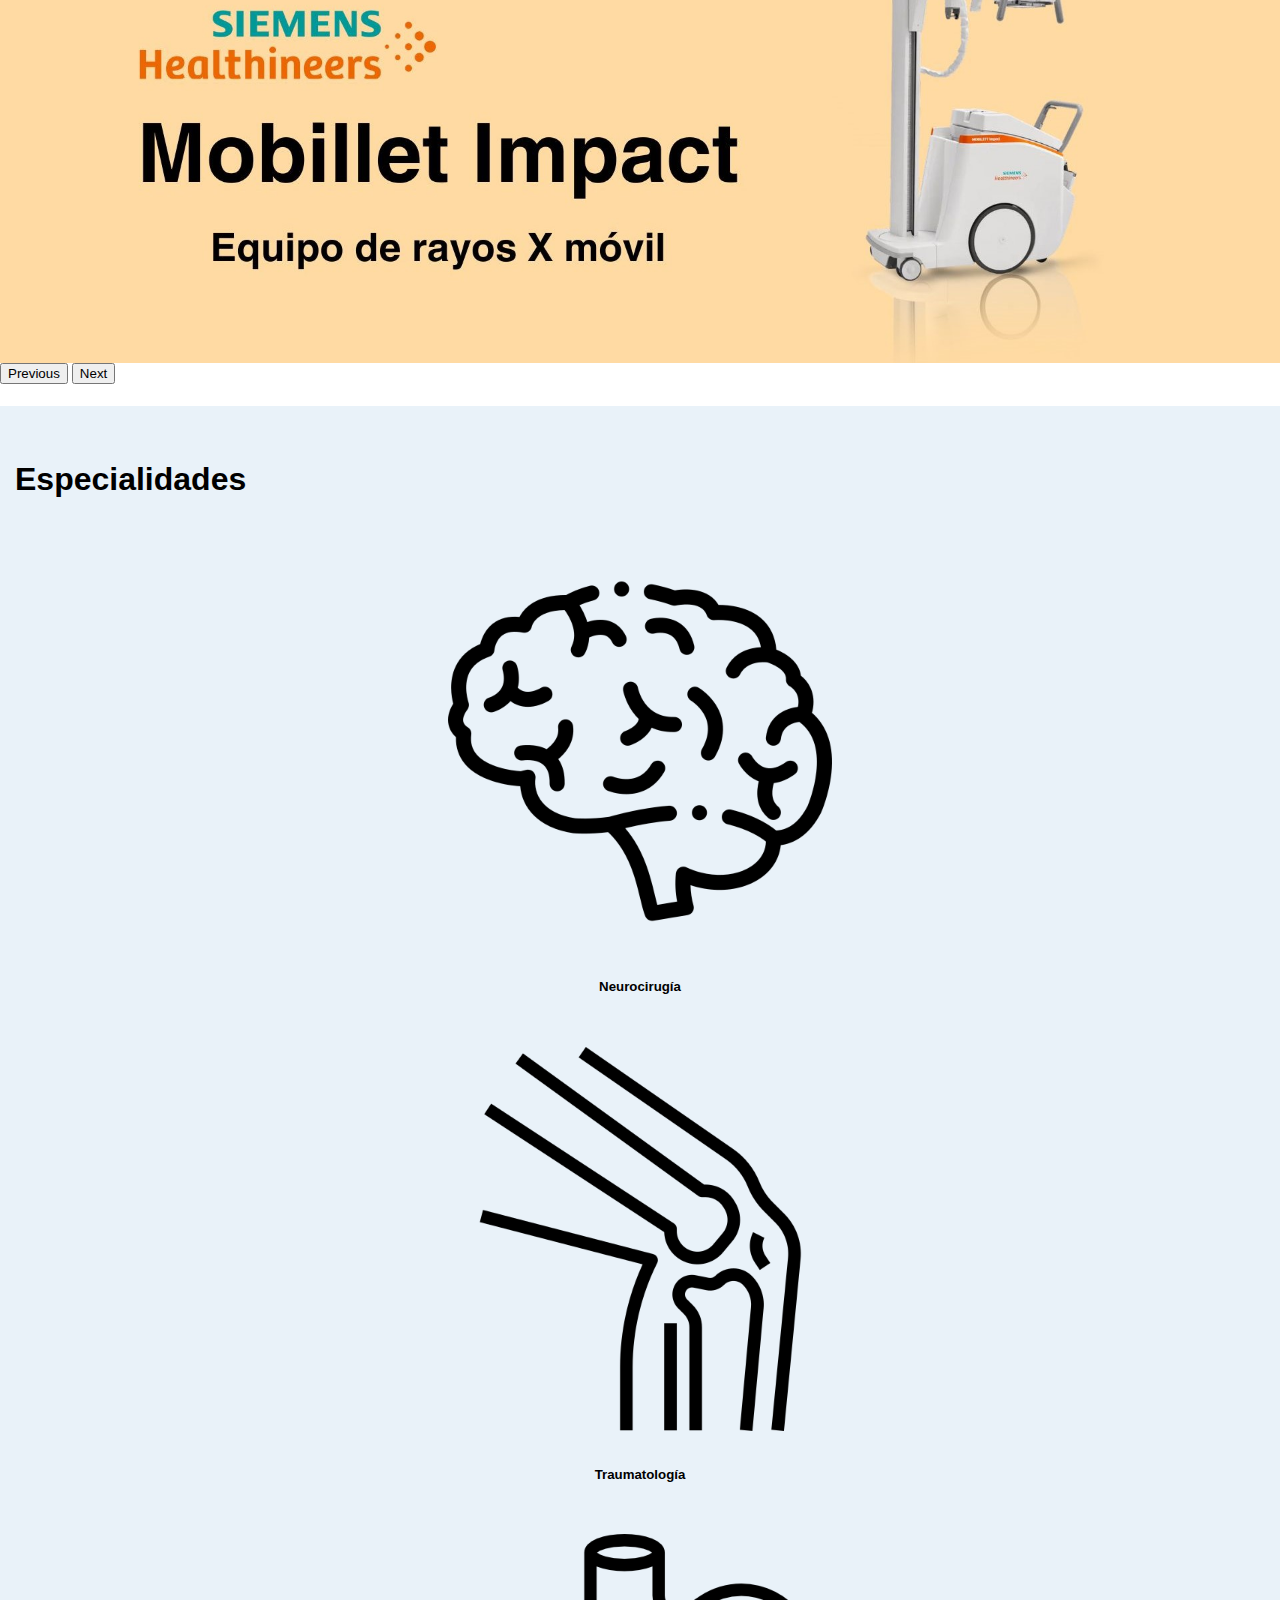
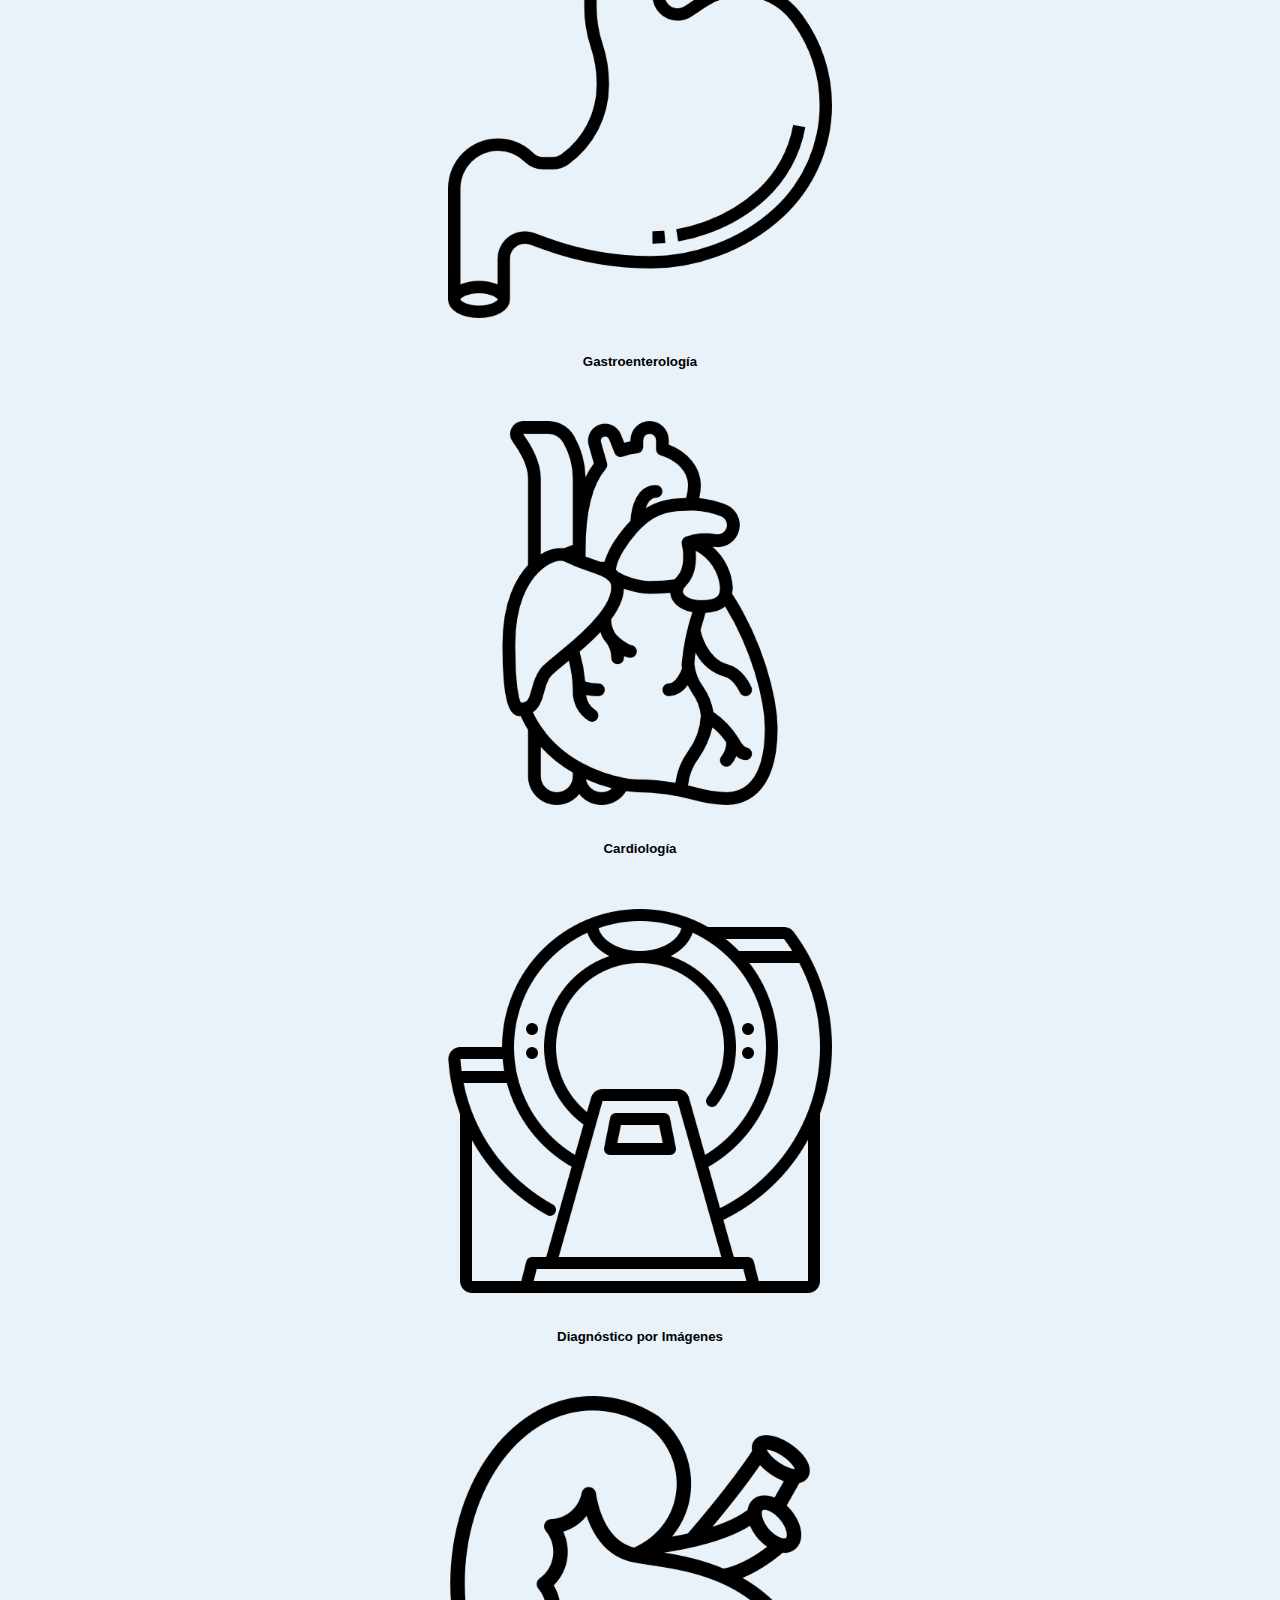
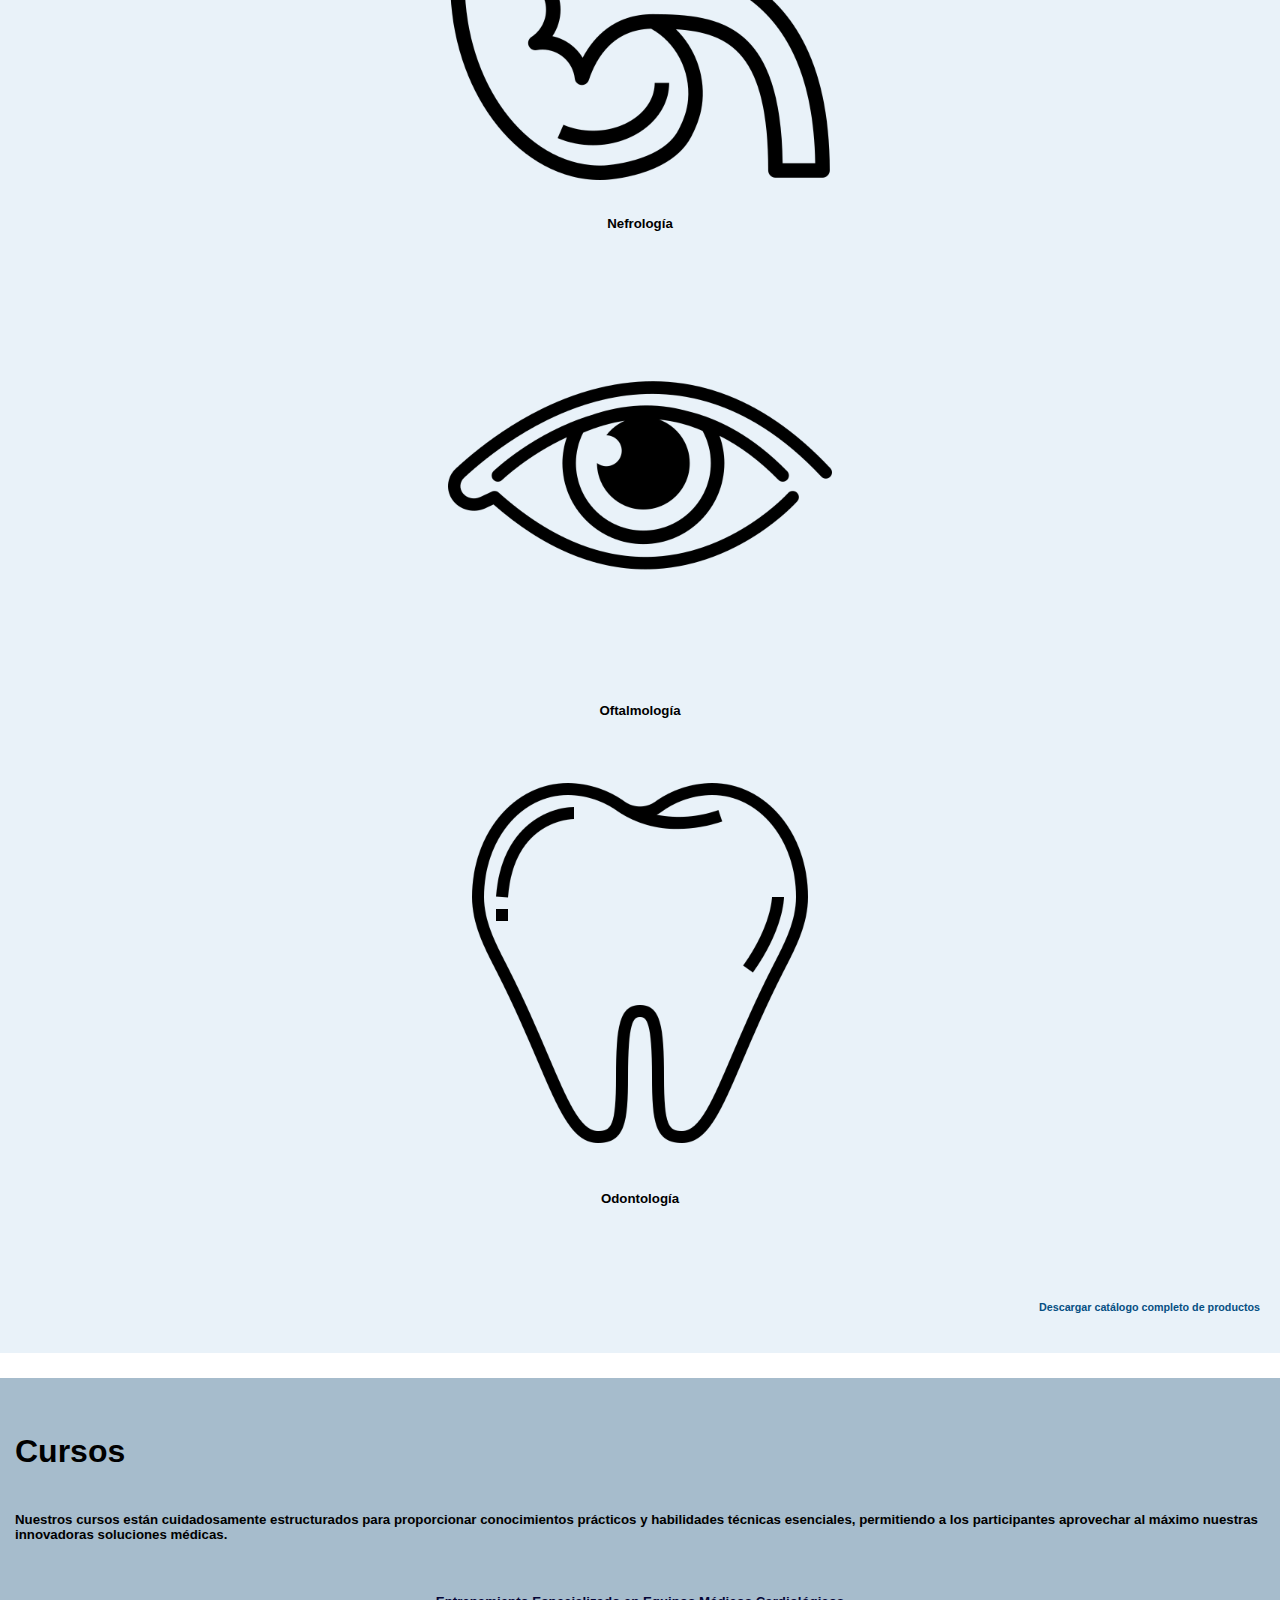
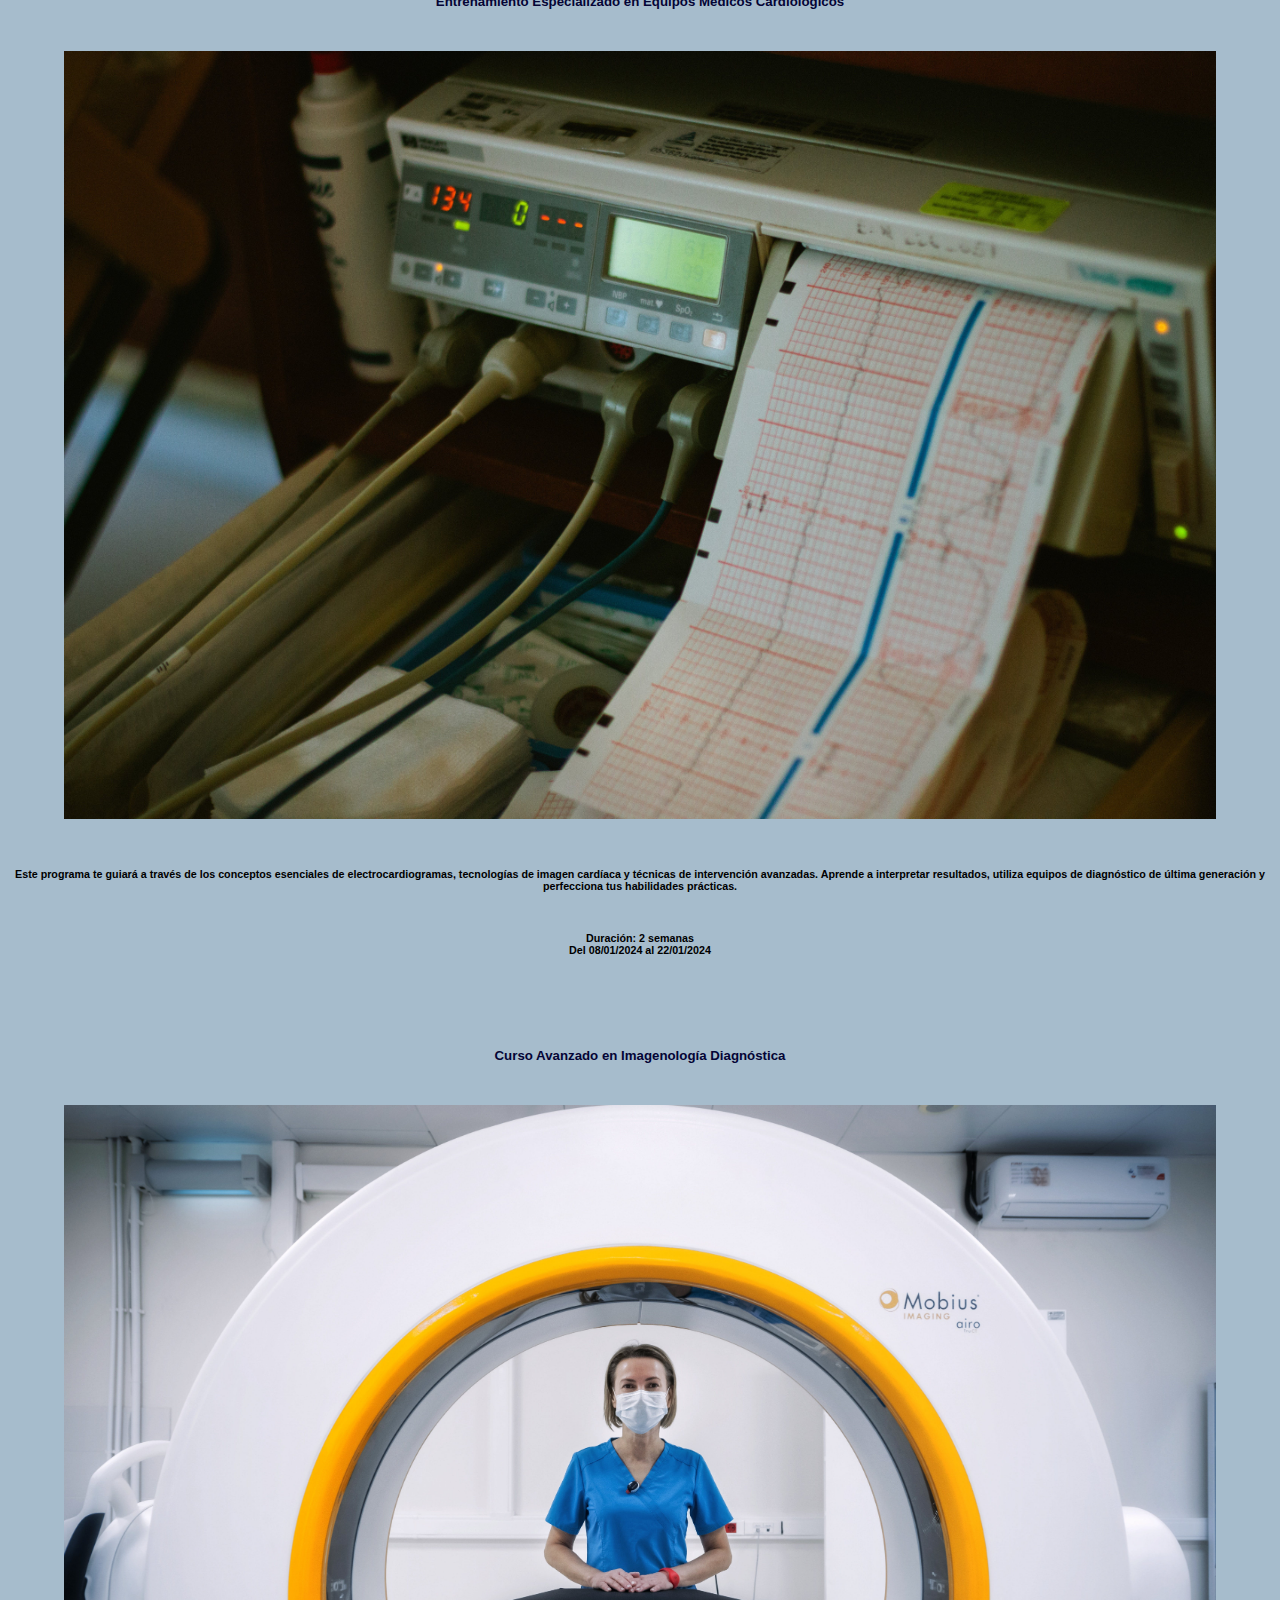
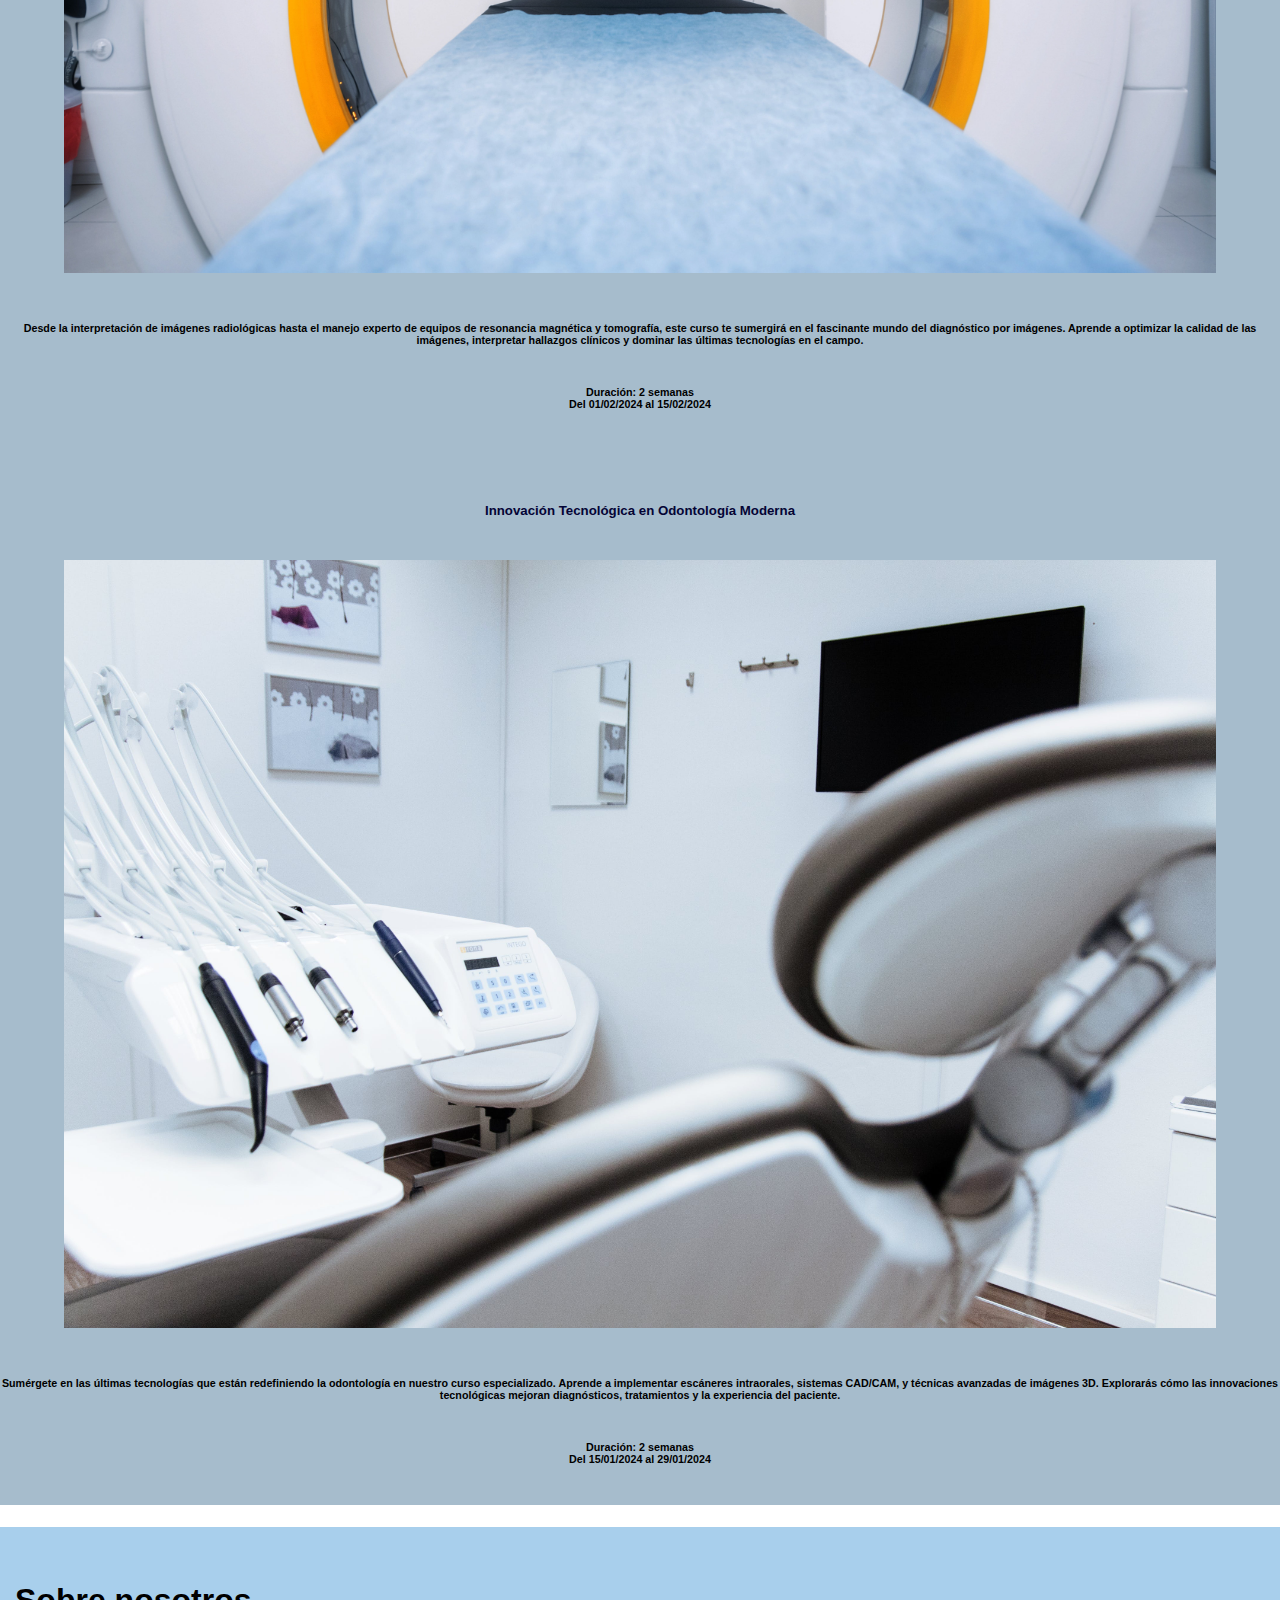
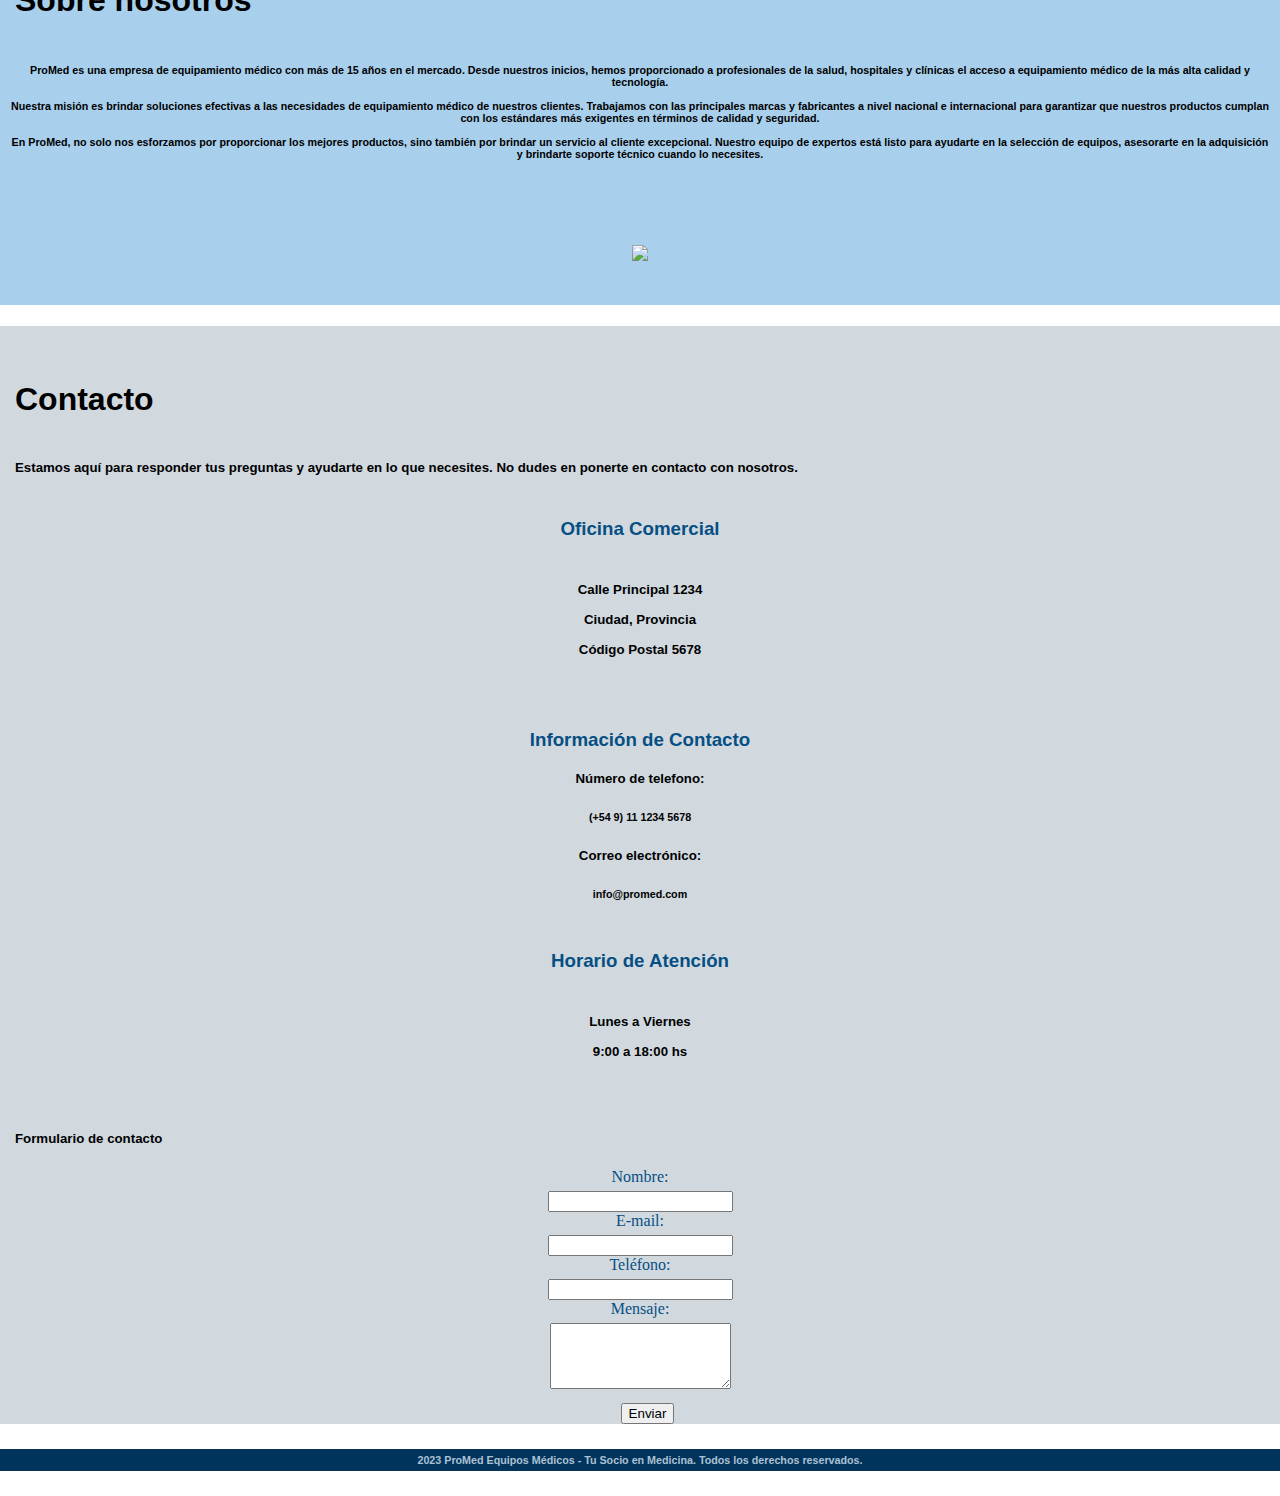
==== commit 88c35a76: "Responsive parte 1" ====
--- a/index.html
+++ b/index.html
@@ -1,339 +1,281 @@
 <!DOCTYPE html>
 <html lang ="en">
-    <head>
-        <meta charset="UTF-8">
-        <meta name="viewport"
-        content="width=device-width, initial-scale=1.0">
-        <title>ProMed Equipos Médicos</title>
-        <link rel="stylesheet" href="./style.css">
-        <link href="https://cdn.jsdelivr.net/npm/bootstrap@5.3.2/dist/css/bootstrap.min.css" rel="stylesheet" integrity="sha384-T3c6CoIi6uLrA9TneNEoa7RxnatzjcDSCmG1MXxSR1GAsXEV/Dwwykc2MPK8M2HN" crossorigin="anonymous">
-        <script src="https://cdn.jsdelivr.net/npm/bootstrap@5.3.2/dist/js/bootstrap.bundle.min.js" integrity="sha384-C6RzsynM9kWDrMNeT87bh95OGNyZPhcTNXj1NW7RuBCsyN/o0jlpcV8Qyq46cDfL" crossorigin="anonymous"></script>
-    </head>
-
-    <body>
-        <nav class="navbar navbar-expand-lg fixed-top" style="background-color: #f9fbfd;">
-            <div class="container-fluid">
-              <a class="navbar-brand active" aria-current="page" href="index.html">ProMed Equipos Médicos</a>
-              <button class="navbar-toggler" type="button" data-bs-toggle="collapse" data-bs-target="#navbarSupportedContent" aria-controls="navbarSupportedContent" aria-expanded="false" aria-label="Toggle navigation">
-                <span class="navbar-toggler-icon"></span>
-              </button>
-              <div class="collapse navbar-collapse" id="navbarSupportedContent">
-                <ul class="navbar-nav me-auto mb-2 mb-lg-0">
-                  <li class="nav-item">
-                    <a class="nav-link" href="#especialidades">Especialidades</a>
-                  </li>
-                  <li class="nav-item">
-                    <a class="nav-link" href="#cursos">Cursos</a>
-                  </li>
-                  <li class="nav-item">
-                    <a class="nav-link" href="#eventos">Eventos</a>
-                  </li>
-                  <li class="nav-item">
-                    <a class="nav-link" href="#sobre-nosotros">Sobre Nosotros</a>
-                  </li>
-                  <li class="nav-item">
-                    <a class="nav-link" href="#contacto">Contacto</a>
-                  </li>
-                </ul>
-              </div>
-            </div>
-        </nav>
+  <head>
+    <meta charset="UTF-8">
+    <meta name="viewport" content="width=device-width, initial-scale=1.0">
+    <title>ProMed Equipos Médicos</title>
+    <link rel="stylesheet" href="./style.css">
+    <link href="https://cdn.jsdelivr.net/npm/bootstrap@5.3.2/dist/css/bootstrap.min.css" rel="stylesheet" integrity="sha384-T3c6CoIi6uLrA9TneNEoa7RxnatzjcDSCmG1MXxSR1GAsXEV/Dwwykc2MPK8M2HN" crossorigin="anonymous">
+    <script src="https://cdn.jsdelivr.net/npm/bootstrap@5.3.2/dist/js/bootstrap.bundle.min.js" integrity="sha384-C6RzsynM9kWDrMNeT87bh95OGNyZPhcTNXj1NW7RuBCsyN/o0jlpcV8Qyq46cDfL" crossorigin="anonymous"></script>
+  </head>
+
+  <body>
+    <nav class="navbar navbar-expand-lg fixed-top" style="background-color: #f9fbfd; font-family:Verdana, Geneva, Tahoma, sans-serif;">
+      <div class="container-fluid">
+        <a class="navbar-brand active" aria-current="page" href="index.html">ProMed Equipos Médicos</a>
+        <button class="navbar-toggler" type="button" data-bs-toggle="collapse" data-bs-target="#navbarSupportedContent" aria-controls="navbarSupportedContent" aria-expanded="false" aria-label="Toggle navigation">
+          <span class="navbar-toggler-icon"></span>
+        </button>
+        <div class="collapse navbar-collapse" id="navbarSupportedContent">
+          <ul class="navbar-nav me-auto mb-2 mb-lg-0">
+            <li class="nav-item">
+              <a class="nav-link" href="#especialidades">Especialidades</a>
+            </li>
+            <li class="nav-item">
+              <a class="nav-link" href="#cursos">Cursos</a>
+            </li>
+            <li class="nav-item">
+              <a class="nav-link" href="#sobre-nosotros">Sobre Nosotros</a>
+            </li>
+            <li class="nav-item">
+              <a class="nav-link" href="#contacto">Contacto</a>
+            </li>
+          </ul>
+        </div>
+      </div>
+    </nav>
+      
+    <div id="carousel-home" class="carousel slide" data-ride="carousel">
+      <div class="carousel-indicators">
+        <button type="button" data-bs-target="#carousel-home" data-bs-slide-to="0" class="active" aria-current="true" aria-label="Slide 1"></button>
+        <button type="button" data-bs-target="#carousel-home" data-bs-slide-to="1" aria-label="Slide 2"></button>
+        <button type="button" data-bs-target="#carousel-home" data-bs-slide-to="2" aria-label="Slide 3"></button>
+        <button type="button" data-bs-target="#carousel-home" data-bs-slide-to="3" aria-label="Slide 4"></button>
+      </div>
+      <div class="carousel-inner">
+        <div class="carousel-item active">
+          <img src="images/slide-perceptpc.jpg" class="slide-image" alt="...">
+        </div>
+        <div class="carousel-item">
+          <img src="images/slide-dexisis3800.jpg" class="slide-image" alt="...">
+        </div>
+        <div class="carousel-item">
+          <img src="images/slide-arrieta70.jpg" class="slide-image" alt="...">
+        </div>
+        <div class="carousel-item">
+          <img src="images/slide-mobilletimpact.jpg" class="slide-image" alt="...">
+        </div>
+      </div>
+      <button class="carousel-control-prev" type="button" data-bs-target="#carousel-home" data-bs-slide="prev">
+        <span class="carousel-control-prev-icon" aria-hidden="true"></span>
+        <span class="visually-hidden">Previous</span>
+      </button>
+      <button class="carousel-control-next" type="button" data-bs-target="#carousel-home" data-bs-slide="next">
+        <span class="carousel-control-next-icon" aria-hidden="true"></span>
+        <span class="visually-hidden">Next</span>
+      </button>
+    </div>
+
+    <div id="especialidades" class="container-fluid" style="background-color: #e9f2f9;">
+
+      <h1 class="seccion-titulo-especialidades">Especialidades</h1>
+
+      <div class="row">
+        <div class="col-md">
+          <img src="images/brain-icon.png" class="column-img">
+          <h5 class="especialidades-nombres">Neurocirugía</h5>
+        </div>
+        <div class="col-md">
+          <img src="images/knee-icon.png" class="column-img">
+          <h5 class="especialidades-nombres">Traumatología</h5>
+        </div>
+        <div class="col-md">
+          <img src="images/stomach-icon.png" class="column-img">
+          <h5 class="especialidades-nombres">Gastroenterología</h5>
+        </div>
+        <div class="col-md">
+          <img src="images/heart-icon.png" class="column-img">
+          <h5 class="especialidades-nombres">Cardiología</h5>
+        </div>
+      </div>
+
+      <div class="row">
+        <div class="col-md">
+          <img src="images/mri-icon.png" class="column-img">
+          <h5 class="especialidades-nombres">Diagnóstico por Imágenes</h5>
+        </div>
+        <div class="col-md">
+          <img src="images/kidney-icon.png" class="column-img">
+          <h5 class="especialidades-nombres">Nefrología</h5>
+        </div>
+        <div class="col-md">
+          <img src="images/eye-icon.png" class="column-img">
+          <h5 class="especialidades-nombres">Oftalmología</h5>
+        </div>
+        <div class="col-md">
+          <img src="images/tooth-icon.png" class="column-img">
+          <h5 class="especialidades-nombres">Odontología</h5>
+        </div>
+        <h6 id="descarga-catalogo">Descargar catálogo completo de productos</h6>
+      </div>
+    </div>
+
+    <div id="cursos" class="container-fluid" style="background-color: #a6bccc;">
+
+      <h1 class="seccion-titulo">Cursos</h1>
+      <h5 class="seccion-descripcion">
+      Nuestros cursos están cuidadosamente estructurados para proporcionar
+      conocimientos prácticos y habilidades técnicas esenciales, permitiendo
+      a los participantes aprovechar al máximo nuestras innovadoras soluciones médicas.
+      </h5>
+     
+      <div class="row">
         
-        <div id="carousel-home" class="carousel slide" data-ride="carousel" data-interval="4000"> <!--borrar lo de data-->
-          <div class="carousel-indicators">
-            <button type="button" data-bs-target="#carousel-home" data-bs-slide-to="0" class="active" aria-current="true" aria-label="Slide 1"></button>
-            <button type="button" data-bs-target="#carousel-home" data-bs-slide-to="1" aria-label="Slide 2"></button>
-            <button type="button" data-bs-target="#carousel-home" data-bs-slide-to="2" aria-label="Slide 3"></button>
-            <button type="button" data-bs-target="#carousel-home" data-bs-slide-to="3" aria-label="Slide 4"></button>
-          </div>
-          <div class="carousel-inner">
-            <div class="carousel-item active">
-              <img src="images/slide-perceptpc.jpg" class="slide-image" alt="...">
-            </div>
-            <div class="carousel-item">
-              <img src="images/slide-dexisis3800.jpg" class="slide-image" alt="...">
-            </div>
-            <div class="carousel-item">
-              <img src="images/slide-arrieta70.jpg" class="slide-image" alt="...">
-            </div>
-            <div class="carousel-item">
-              <img src="images/slide-mobilletimpact.jpg" class="slide-image" alt="...">
-            </div>
-          </div>
-          <button class="carousel-control-prev" type="button" data-bs-target="#carousel-home" data-bs-slide="prev">
-            <span class="carousel-control-prev-icon" aria-hidden="true"></span>
-            <span class="visually-hidden">Previous</span>
-          </button>
-          <button class="carousel-control-next" type="button" data-bs-target="#carousel-home" data-bs-slide="next">
-            <span class="carousel-control-next-icon" aria-hidden="true"></span>
-            <span class="visually-hidden">Next</span>
-          </button>
-        </div>
-
-        <div id="especialidades" class="container-fluid" style="background-color: #e9f2f9;">
-          <div class="row">
-
-            <h1 style="margin-left: 15px; margin-top: 55px; margin-bottom: 40px;" >Especialidades</h1>
-
-            <div class="col" style="text-align: center;">
-              <img src="images/brain-icon.png" class="column-img">
-              <h5 style="text-align: center; margin-top: 10px;">Neurocirugía</h5>
-            </div>
-            <div class="col" style="text-align: center;">
-              <img src="images/knee-icon.png" class="column-img">
-              <h5 style="text-align: center; margin-top: 10px;">Traumatología</h5>
-            </div>
-            <div class="col" style="text-align: center;">
-              <img src="images/stomach-icon.png" class="column-img">
-              <h5 style="text-align: center; margin-top: 10px;">Gastroenterología</h5>
-            </div>
-            <div class="col" style="text-align: center;">
-              <img src="images/heart-icon.png" class="column-img">
-              <h5 style="text-align: center; margin-top: 10px;">Cardiología</h5>
-            </div>
-          </div>
-
-          <div class="row" style="margin-top: 40px; ">
-
-            <div class="col" style="text-align: center;">
-              <img src="images/mri-icon.png" class="column-img">
-              <h5 style="text-align: center; margin-top: 10px;">Diagnóstico por Imágenes</h5>
-            </div>
-            <div class="col" style="text-align: center;">
-              <img src="images/kidney-icon.png" class="column-img">
-              <h5 style="text-align: center; margin-top: 10px;">Nefrología</h5>
-            </div>
-            <div class="col" style="text-align: center;">
-              <img src="images/eye-icon.png" class="column-img">
-              <h5 style="text-align: center; margin-top: 10px;">Oftalmología</h5>
-            </div>
-            <div class="col" style="text-align: center;">
-              <img src="images/tooth-icon.png" class="column-img">
-              <h5 style="text-align: center; margin-top: 10px;">Odontología</h5>
-            </div>
-          </div>
-
-          <div class="row"">
-
-            <div class="col" style="text-align: right; margin-top: 50px; margin-bottom: 40px; margin-right: 10px;">
-              <h6 id="descargarCatalogo" style="color: #064f83;">Descargar catálogo completo de productos</h6>
-            </div>
-          </div>
-
-        </div>
-
-        <div id="cursos" class="container-fluid" style="background-color: #a6bccc;">
-
-          <div class="row">
-
-            <h1 style="margin-left: 15px; margin-top: 55px">Cursos</h1>
-
-            <h6 style="margin-left: 15px;">
-              Nuestros cursos especializados
-              están diseñados para capacitar a profesionales 
-              de la salud en el manejo avanzado de los equipos médicos que ofrecemos.
-              Nuestros cursos están cuidadosamente estructurados para proporcionar
-              conocimientos prácticos y habilidades técnicas esenciales, permitiendo
-              a los participantes aprovechar al máximo nuestras innovadoras soluciones médicas.
-            </h6>
-
-          </div>
-
-          <div class="row">
-            
-            <div class="col" style="text-align: center;">
-              <h5 style="text-align: center; margin-top: 10px;">Entrenamiento Especializado en Equipos Médicos Cardiológicos</h5>
-              <img src="images/img-ecg-curso.jpg" class="curso-img">
-              <h6 style="text-align: center; margin-top: 10px;">
-                Este programa te guiará a través de los conceptos esenciales de electrocardiogramas, tecnologías de imagen cardíaca y
-                técnicas de intervención avanzadas. Aprende a interpretar resultados, utiliza equipos de diagnóstico de última
-                generación y perfecciona tus habilidades prácticas. 
-              </h6>
-            </div>
-
-            <div class="col" style="text-align: center;">
-              <h5 style="text-align: center; margin-top: 10px;">Curso Avanzado en Imagenología Diagnóstica</h5>
-              <img src="images/img-mri-curso.jpg" class="curso-img">
-              <h6 style="text-align: center; margin-top: 10px;">
-                Desde la interpretación de imágenes radiológicas hasta el manejo
-                experto de equipos de resonancia magnética y tomografía, este curso te sumergirá en el fascinante mundo del diagnóstico por imágenes.
-                Aprende a optimizar la calidad de las imágenes, interpretar hallazgos clínicos y dominar las últimas tecnologías en el campo.
-              </h6>
-
-            </div>
-
-            <div class="col" style="text-align: center;">
-              <h5 style="text-align: center; margin-top: 10px;">Innovación Tecnológica en Odontología Moderna</h5>
-              <img src="images/img-odontologia-curso.jpg" class="curso-img">
-              <h6 style="text-align: center; margin-top: 10px;">
-                Sumérgete en las últimas tecnologías que están redefiniendo la odontología en nuestro curso especializado.
-                Aprende a implementar escáneres intraorales, sistemas CAD/CAM, y técnicas avanzadas de imágenes 3D.
-                Explorarás cómo las innovaciones tecnológicas mejoran diagnósticos, tratamientos y la experiencia del paciente.
-              </h6>
-            </div>
-          </div>
-
-        </div>
-
-        <div id="eventos" class="container-fluid" style="background-color: #a4a8ab;">
-          <div class="row">
-
-            <h1 style="margin-left: 15px; margin-top: 55px">Eventos</h1>
-
-            <h6 style="margin-left: 15px;">
-              Mediante nuestros eventos gratuitos, invitamos a nuestros clientes a explorar y experimentar lo último en tecnología médica.
-              Desde presentaciones de vanguardia hasta demostraciones en vivo, nuestros eventos ofrecen una ventana exclusiva a la innovación. 
-              Son la oportunidad perfecta para conectarte con expertos de la industria, intercambiar ideas y sumergirte en el futuro de la medicina.
-            </h6>
-
-          </div>
-
-          <div class="row">
-            
-            <div class="col" style="text-align: center;">
-              <h5 style="text-align: center; margin-top: 10px;">Lanzamiento nuevo ecógrafo EPIQ Elite</h5>
-              <img src="images/img-ecografo-eventos.jpg" class="evento-img">
-              <h6 style="text-align: center; margin-top: 10px;">
-                Presentación del nuevo equipo de ecografía EPIQ Elite de la marca Philips. 
-              </h6>
-              <h6>Fecha del evento: 15/12/2023, 11:00 hs.</h6>
-              
-              <h5 id="countdown1"></h5>
-            </div>
-
-            <div class="col" style="text-align: center;">
-              <h5 style="text-align: center; margin-top: 10px;">Evento de fin de año</h5>
-              <img src="images/img-cerebro-eventos.jpg" class="evento-img">
-              <h6 style="text-align: center; margin-top: 10px;">
-                Resumen de nuestros logros durante el 2023 y objetivos para el nuevo año.
-              </h6>
-              <h6>Fecha del evento: 27/12/2023, 14:00 hs.</h6>
-              
-              <h5 id="countdown2"></h5>
-            </div>
-          </div>
-
-        </div>
-
-        <div id="sobre-nosotros" class="container-fluid" style="background-color: #a8cfec;">
-          <div class="row">
-
-            <h1 style="margin-left: 15px; margin-top: 55px">Sobre nosotros</h1>
-
-            <div class="col" style="text-align: center; margin-top: 20px; margin-bottom: 30px;">
-              <h6 style="text-align: center; margin-top: 10px; margin-bottom: 30px; margin-left: 10px; margin-right: 10px;">ProMed es una empresa de equipamiento médico con más de 15 años en el mercado. Desde nuestros inicios, hemos proporcionado a profesionales de la salud, hospitales y clínicas el acceso a equipamiento médico de la más alta calidad y tecnología.</h6>
-              <h6 style="text-align: center; margin-top: 10px; margin-bottom: 30px; margin-left: 10px; margin-right: 10px;">Nuestra misión es brindar soluciones efectivas a las necesidades de equipamiento médico de nuestros clientes. Trabajamos con las principales marcas y fabricantes a nivel nacional e internacional para garantizar que nuestros productos cumplan con los estándares más exigentes en términos de calidad y seguridad.</h6>
-              <h6 style="text-align: center; margin-top: 10px; margin-bottom: 30px; margin-left: 10px; margin-right: 10px;">En ProMed, no solo nos esforzamos por proporcionar los mejores productos, sino también por brindar un servicio al cliente excepcional. Nuestro equipo de expertos está listo para ayudarte en la selección de equipos, asesorarte en la adquisición y brindarte soporte técnico cuando lo necesites.</h6>
-            </div>
-
-            <div class="col" style="text-align: center; margin-top: 20px; margin-bottom: 30px;">
-              <img src="images/img-sobre-nosotros.jpg" class="aboutus-img" style="margin-bottom: 30px;">
-            </div>
-
-          </div>
-        </div>
-
-        <div id="contacto" class="container-fluid" style="background-color: #d1d9df;">
-          
-          <div class="row">
-
-            <h1 style="margin-left: 15px; margin-top: 55px;">Contacto</h1>
-            <h5 style="margin-left: 15px; margin-top: 20px; margin-bottom: 20px;">Estamos aquí para responder a tus preguntas y ayudarte en lo que necesites. No dudes en ponerte en contacto con nosotros.</h5>
-          
-            <div class="col" style="text-align: center; margin-bottom: 30px;">
-              <h3 style="margin-left: 15px; margin-top: 10px; color: #064f83;">Oficina Comercial</h3>
-              <ul>
-                <h5 style="margin-top: 20px;">Calle Principal 1234</h5>
-                <h5 style="margin-top: 20px;">Ciudad, Provincia</h5>
-                <h5 style="margin-top: 20px;">Código Postal 5678</h5>
-              </ul>
-            </div>
-
-            <div class="col" style="text-align: center; margin-bottom: 30px;">
-              <h3 style="margin-left: 15px; margin-top: 10px; color: #064f83;">Información de Contacto</h3>
-              <ul>
-                <h5 style="margin-top: 20px;">Número de telefono:</h5>
-                <h6>(+54 911) 1234 5678</h6>
-
-                <h5 style="margin-top: 20px;">Correo electrónico:</h5>
-                <h6>info@promed.com</h6>
-                <!--<p><strong>Correo Electrónico:</strong> <a href="mailto:info@mediequip.com">info@mediequip.com</a></p>-->
-            </ul>
-            </div>
-
-            <div class="col" style="text-align: center; margin-bottom: 30px;">
-              <h3 style="margin-left: 15px; margin-top: 10px; color: #064f83;">Horario de Atención</h3>
-              <ul>
-                <h5 style="margin-top: 40px;">Lunes a Viernes</h5>
-                <h5 style="margin-top: 20px;">9:00 a 18:00 hs</h5>
-            </ul>
-            </div>
-
-          </div>
-
-          <div class="row">
-            <h3 style="margin-left: 15px; margin-bottom: 20px;">Formulario de contacto</h3>
-          </div>
-          
-          <!--<div class="row">
-            <div class="col" style="text-align: center;">
-              <h5 style="margin-left: 15px; margin-top: 5px; color: #064f83;"> Nombre: <input id="formularioNombre" type="text"></input> </h5>
-            </div>
-            <div class="col" style="text-align: center;">
-              <h5 style="margin-left: 15px; margin-top: 5px; color: #064f83;"> E-mail: <input id="formularioEmail" type="text"></input> </h5>
-            </div>
-            <div class="col" style="text-align: center;">
-              <h5 style="margin-left: 15px; margin-top: 5px; color: #064f83;"> Telefono: <input id="formularioTelefono" type="text"></input> </h5>
-            </div>
-          </div>
-
-          <div class="row d-flex justify-content-center">
-            <div class="col" style="text-align: center;">
-              <h5 style="margin-left: 15px; margin-top: 5px; color: #064f83;"> Mensaje: <textarea id="mensaje" name="mensaje" rows="4" style="width: auto; margin: auto;" required></textarea> </h5>
-            </div>
-            <div class="col" style="text-align: center;">
-              <button type="submit">Enviar</button>
-            </div>
-          </div>-->
-
-          <div class="row">
-            <div class="col" style="text-align: center;">
-              <label for="formularioNombre">Nombre:</label>
-              <input id="formularioNombre" type="text">
-            </div>
-            <div class="col" style="text-align: center;">
-              <label for="formularioEmail">E-mail:</label>
-              <input id="formularioEmail" type="text">
-            </div>
-            <div class="col" style="text-align: center;">
-              <label for="formularioTelefono">Teléfono:</label>
-              <input id="formularioTelefono" type="text">
-            </div>
-          </div>
-        
-          <div class="row" style="margin-left: 15px; margin-right: 15px;">
-            <div class="col">
-              <label for="formularioMensaje">Mensaje:</label>
-              <textarea id="formularioMensaje" name="mensaje" rows="4" required></textarea>
-            </div>
-          </div>
-
-          <div class="row" style="margin-top: 10px; margin-left: 15px">
-            <div class="col" style="margin-bottom: 20px;">
-              <button type="submit">Enviar</button>
-            </div>
-          </div>
-        
-        </div>
-
-        <div id="footer" class="container-fluid" style="background-color: #01345c;">
-          <div class="row">
-            <h6 style="text-align: center; color: #e3f2fdc0; margin-bottom: 5px; margin-top: 5px;">
-              2023 ProMed Equipos Médicos - Tu Socio en Medicina. Todos los derechos reservados.</h6>
-            </div>
-        </div>
-
-        <script src="script.js"></script>
-
-    </body>
+        <div class="col-md">
+          <h5 class="cursos-titulo">Entrenamiento Especializado en Equipos Médicos Cardiológicos</h5>
+          <img src="images/img-ecg-curso.jpg" class="cursos-img">
+          <h6 class="cursos-descripcion">
+            Este programa te guiará a través de los conceptos esenciales de electrocardiogramas, tecnologías de imagen cardíaca y
+            técnicas de intervención avanzadas. Aprende a interpretar resultados, utiliza equipos de diagnóstico de última
+            generación y perfecciona tus habilidades prácticas. 
+          </h6>
+          <h6 class="cursos-fechas">Duración: 2 semanas <br> Del 08/01/2024 al 22/01/2024</h6>
+          <h5 id="countdown1" class="cuenta-regresiva"></h5>
+        </div>
+
+        <div class="col-md">
+          <h5 class="cursos-titulo">Curso Avanzado en Imagenología Diagnóstica</h5>
+          <img src="images/img-mri-curso.jpg" class="cursos-img">
+          <h6 class="cursos-descripcion">
+            Desde la interpretación de imágenes radiológicas hasta el manejo
+            experto de equipos de resonancia magnética y tomografía, este curso te sumergirá en el fascinante mundo del diagnóstico por imágenes.
+            Aprende a optimizar la calidad de las imágenes, interpretar hallazgos clínicos y dominar las últimas tecnologías en el campo.
+          </h6>
+          <h6 class="cursos-fechas">Duración: 2 semanas <br> Del 01/02/2024 al 15/02/2024</h6>
+          <h5 id="countdown2" class="cuenta-regresiva"></h5>
+        </div>
+
+        <div class="col-md">
+          <h5 class="cursos-titulo">Innovación Tecnológica en Odontología Moderna</h5>
+          <img src="images/img-odontologia-curso.jpg" class="cursos-img">
+          <h6 class="cursos-descripcion">
+            Sumérgete en las últimas tecnologías que están redefiniendo la odontología en nuestro curso especializado.
+            Aprende a implementar escáneres intraorales, sistemas CAD/CAM, y técnicas avanzadas de imágenes 3D.
+            Explorarás cómo las innovaciones tecnológicas mejoran diagnósticos, tratamientos y la experiencia del paciente.
+          </h6>
+          <h6 class="cursos-fechas">Duración: 2 semanas <br> Del 15/01/2024 al 29/01/2024</h6>
+          <h5 id="countdown3" class="cuenta-regresiva"></h5>
+        </div>
+      </div>
+
+    </div>
+
+    <div id="sobre-nosotros" class="container-fluid" style="background-color: #a8cfec;">
+      
+      <h1 class="seccion-titulo">Sobre nosotros</h1>
+
+      <div class="row">
+        <div class="col-md">
+          <h6 class="descripcion-sobrenosotros">
+            ProMed es una empresa de equipamiento médico con más de 15 años en el mercado. Desde nuestros inicios, hemos proporcionado a profesionales de la salud, hospitales y clínicas el acceso a equipamiento médico de la más alta calidad y tecnología.
+            <br> <br> Nuestra misión es brindar soluciones efectivas a las necesidades de equipamiento médico de nuestros clientes. Trabajamos con las principales marcas y fabricantes a nivel nacional e internacional para garantizar que nuestros productos cumplan con los estándares más exigentes en términos de calidad y seguridad.
+            <br> <br> En ProMed, no solo nos esforzamos por proporcionar los mejores productos, sino también por brindar un servicio al cliente excepcional. Nuestro equipo de expertos está listo para ayudarte en la selección de equipos, asesorarte en la adquisición y brindarte soporte técnico cuando lo necesites.
+          </h6>
+        </div>
+        <div class="col-md">
+          <img src="images/img-sobre-nosotros.jpg" class="aboutus-img">
+        </div>
+      </div>
+    </div>
+
+    <div id="contacto" class="container-fluid" style="background-color: #d1d9df;">
+      
+      <h1 class="seccion-titulo">Contacto</h1>
+      <h5 class="seccion-descripcion">Estamos aquí para responder tus preguntas y ayudarte en lo que necesites. No dudes en ponerte en contacto con nosotros.</h5>
+      
+      <div class="row"> 
+        <div class="col-md">
+          <h3 class="contacto-subtitulo">Oficina Comercial</h3>
+          <h5 class="contacto-direccion">
+            Calle Principal 1234
+            <br> <br> 
+            Ciudad, Provincia
+            <br> <br>
+            Código Postal 5678
+          </h5>
+        </div>
+
+        <div class="col-md">
+          <h3 class="contacto-subtitulo">Información de Contacto</h3>
+          <h5 style="margin-top: 20px;">Número de telefono:</h5>
+          <h6>(+54 9) 11 1234 5678</h6>
+          <h5 style="margin-top: 20px;">Correo electrónico:</h5>
+          <h6 style="margin-bottom: 30px;">info@promed.com</h6>
+        </div>
+
+        <div class="col-md">
+          <h3 class="contacto-subtitulo">Horario de Atención</h3>
+          <h5 class="contacto-horario">
+            Lunes a Viernes
+            <br> <br>
+            9:00 a 18:00 hs
+          </h5>
+        </div>
+
+      </div>
+
+      <div class="row">
+        <h5 class="seccion-descripcion">Formulario de contacto</h5>
+      </div>
+      
+      <!--<div class="row">
+        <div class="col" style="text-align: center;">
+          <h5 style="margin-left: 15px; margin-top: 5px; color: #064f83;"> Nombre: <input id="formularioNombre" type="text"></input> </h5>
+        </div>
+        <div class="col" style="text-align: center;">
+          <h5 style="margin-left: 15px; margin-top: 5px; color: #064f83;"> E-mail: <input id="formularioEmail" type="text"></input> </h5>
+        </div>
+        <div class="col" style="text-align: center;">
+          <h5 style="margin-left: 15px; margin-top: 5px; color: #064f83;"> Telefono: <input id="formularioTelefono" type="text"></input> </h5>
+        </div>
+      </div>
+
+      <div class="row d-flex justify-content-center">
+        <div class="col" style="text-align: center;">
+          <h5 style="margin-left: 15px; margin-top: 5px; color: #064f83;"> Mensaje: <textarea id="mensaje" name="mensaje" rows="4" style="width: auto; margin: auto;" required></textarea> </h5>
+        </div>
+        <div class="col" style="text-align: center;">
+          <button type="submit">Enviar</button>
+        </div>
+      </div>-->
+
+      <div class="row">
+        <div class="col-md" style="text-align: center;">
+          <label for="formularioNombre">Nombre:</label>
+          <input id="formularioNombre" type="text">
+        </div>
+        <div class="col-md" style="text-align: center;">
+          <label for="formularioEmail">E-mail:</label>
+          <input id="formularioEmail" type="text">
+        </div>
+        <div class="col-md" style="text-align: center;">
+          <label for="formularioTelefono">Teléfono:</label>
+          <input id="formularioTelefono" type="text">
+        </div>
+      </div>
+    
+      <div class="row" style="margin-left: 15px; margin-right: 15px;">
+        <div class="col-md">
+          <label for="formularioMensaje">Mensaje:</label>
+          <textarea id="formularioMensaje" name="mensaje" rows="4" required></textarea>
+        </div>
+      </div>
+
+      <div class="row" style="margin-top: 10px; margin-left: 15px">
+        <div class="col-md" style="margin-bottom: 20px;">
+          <button type="submit">Enviar</button>
+        </div>
+      </div>
+    
+    </div>
+
+    <div id="footer" class="container-fluid" style="background-color: #01345c;">
+      <h6 class="footer-texto">
+        2023 ProMed Equipos Médicos - Tu Socio en Medicina. Todos los derechos reservados.
+      </h6>
+    </div>
+
+    <script src="script.js"></script>
+    
+  </body>
 </html>--- a/style.css
+++ b/style.css
@@ -1,48 +1,162 @@
+body {
+  margin: 0;
+  padding: 0;   
+  overflow:auto;  
+}
+
+h1, h2, h3, h4, h5, h6 {
+  font-family: Verdana, Geneva, Tahoma, sans-serif;
+}
+
 .slide-image {
-  width: 100%; /* Establece el ancho deseado */
-  height: auto; /* La altura se ajustará automáticamente para mantener la proporción */
-  /* O, si deseas fijar la altura en lugar de ajustarla automáticamente:
-  height: 200px; */
-  display: block; /* Convertir la imagen en un elemento de bloque */
-  margin: 0 auto; /* Centrar horizontalmente en su contenedor */
+  width: 100%;
+  height: auto;
+  display: block;
+  margin: 0 auto;
 }
 
 #carousel-home {
-  margin-top: 50px; /* Ajusta el valor según tus necesidades */
+  padding-top: 50px; 
+}
+
+.seccion-titulo-especialidades {
+  padding-top: 55px;
+  padding-bottom: 40px;
+  padding-left: 15px;
+  font-weight: bold;
+}
+
+.col-md {
+  text-align: center;
 }
 
 .column-img {
-  width: 30%; /* Establece el ancho deseado */
-  height: auto; /* La altura se ajustará automáticamente para mantener la proporción */
+  width: 30%; 
+  height: auto; 
 }
+
+.especialidades-nombres {
+  text-align: center; 
+  padding-top: 10px;
+  padding-bottom: 30px;
+}
+
+#descarga-catalogo {
+  color: #064f83;
+  text-align: right;
+  padding-top: 40px;
+  padding-bottom: 40px;
+  padding-right: 20px;
+}
+
+.seccion-titulo {
+  padding-top: 55px;
+  padding-left: 15px;
+  font-weight: bold;
+}
+
+.seccion-descripcion {
+  padding-top: 20px;
+  padding-left: 15px;
+  padding-right: 15px;
+}
+
+.cursos-titulo {
+  text-align: center;
+  color: #040435;
+  font-weight: 600;
+  padding-top: 30px;
+}
+
+.cursos-img {
+  width: 90%;
+  height: auto;
+  padding-top: 20px;
+}
+
+.cursos-descripcion {
+  padding-top: 20px;
+  text-align: center; 
+}
+
+.cursos-fechas {
+  padding-top: 15px;
+  text-align: center; 
+}
+
+.cuenta-regresiva {
+  padding-top: 15px;
+  text-align: center;
+}
+
+.descripcion-sobrenosotros {
+  text-align: center;
+  padding-top: 20px;
+  padding-bottom: 40px;
+  padding-left: 10px;
+  padding-right: 10px;
+}
+
+.aboutus-img {
+  width: 70%;
+  height: auto;
+  padding-top: 20px;
+  padding-bottom: 40px;
+}
+
+.contacto-subtitulo{
+  padding-top: 20px;
+  color: #064f83;
+}
+
+.contacto-direccion {
+  padding-top: 20px;
+  padding-bottom: 30px;
+  text-align: center;
+}
+
+.contacto-horario{
+  padding-top: 20px;
+  padding-bottom: 30px;
+  text-align: center;
+}
+
+.footer-texto {
+  text-align: center;
+  color: #e3f2fdc0;
+  padding-top: 5px;
+  padding-bottom: 5px;
+}
+
+
+/* hasta acá está chequeado */
 
 .products{
   background-color: aquamarine;
 }
 
-.aboutus-img {
-  width: 80%; /* Establece el ancho deseado */
-  height: auto; /* La altura se ajustará automáticamente para mantener la proporción */
-}
-
 /* Estilos para el etiqueta (label) */
 label {
-  display: block; /* Hace que la etiqueta sea un bloque, ocupando toda la línea */
-  margin-bottom: 5px; /* Agrega un margen inferior para separar la etiqueta del campo de entrada */
+  display: block; 
+  padding-bottom: 5px;
   color: #064f83;
 }
 
 /* Estilos para el área de texto (textarea) */
-textarea {
-  width: 100%; /* Ocupa todo el ancho disponible del contenedor */
+.textarea {
+  width: 100%;
 }
 
-.curso-img {
-  width: 90%; /* Establece el ancho deseado */
-  height: auto; /* La altura se ajustará automáticamente para mantener la proporción */
+.responsive-text {
+  margin-top: 10px;
+  margin-left: 15px;
+  margin-right: 15px;
 }
 
-.evento-img {
-  width: 50%; /* Establece el ancho deseado */
-  height: auto; /* La altura se ajustará automáticamente para mantener la proporción */
-}+@media (min-width: 768px) {
+  .responsive-text {
+    margin-left: auto;
+    margin-right: auto;
+    max-width: 540px; /* Ancho máximo en dispositivos medianos y grandes */
+  }
+}
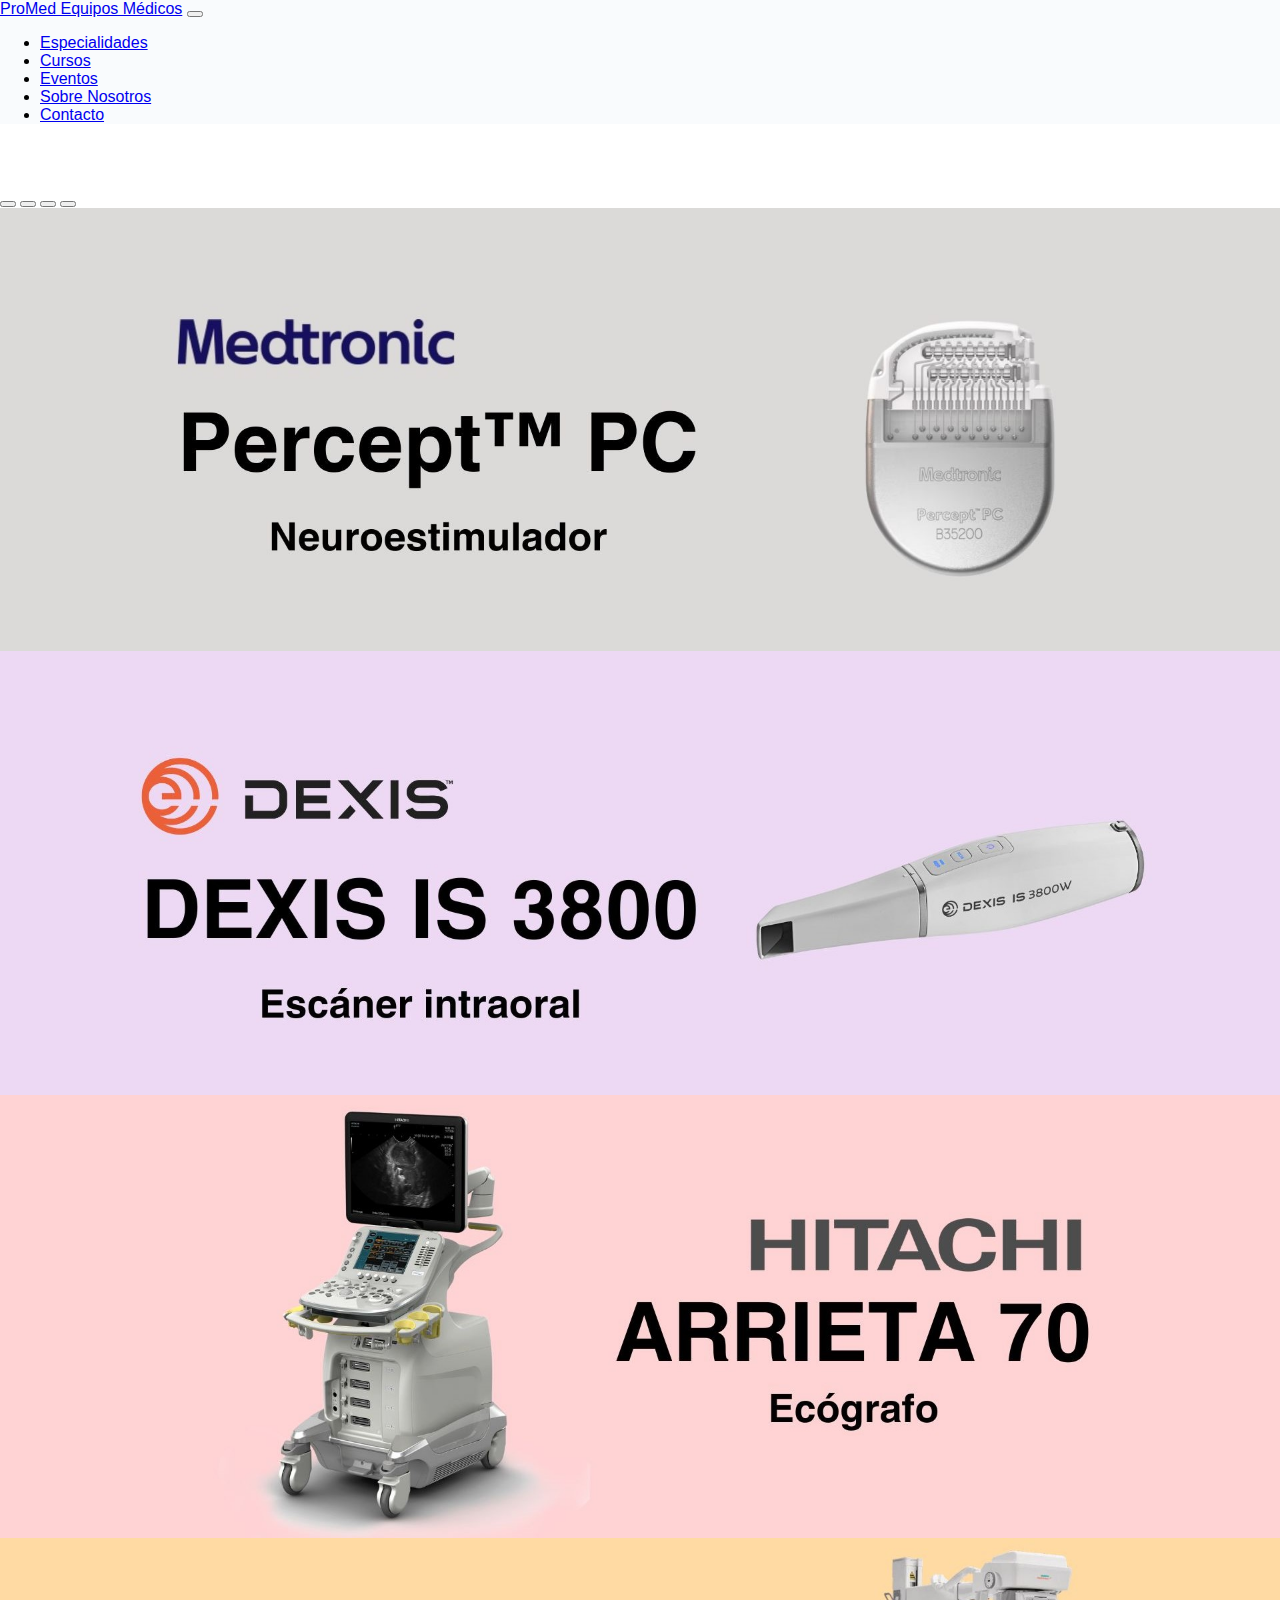
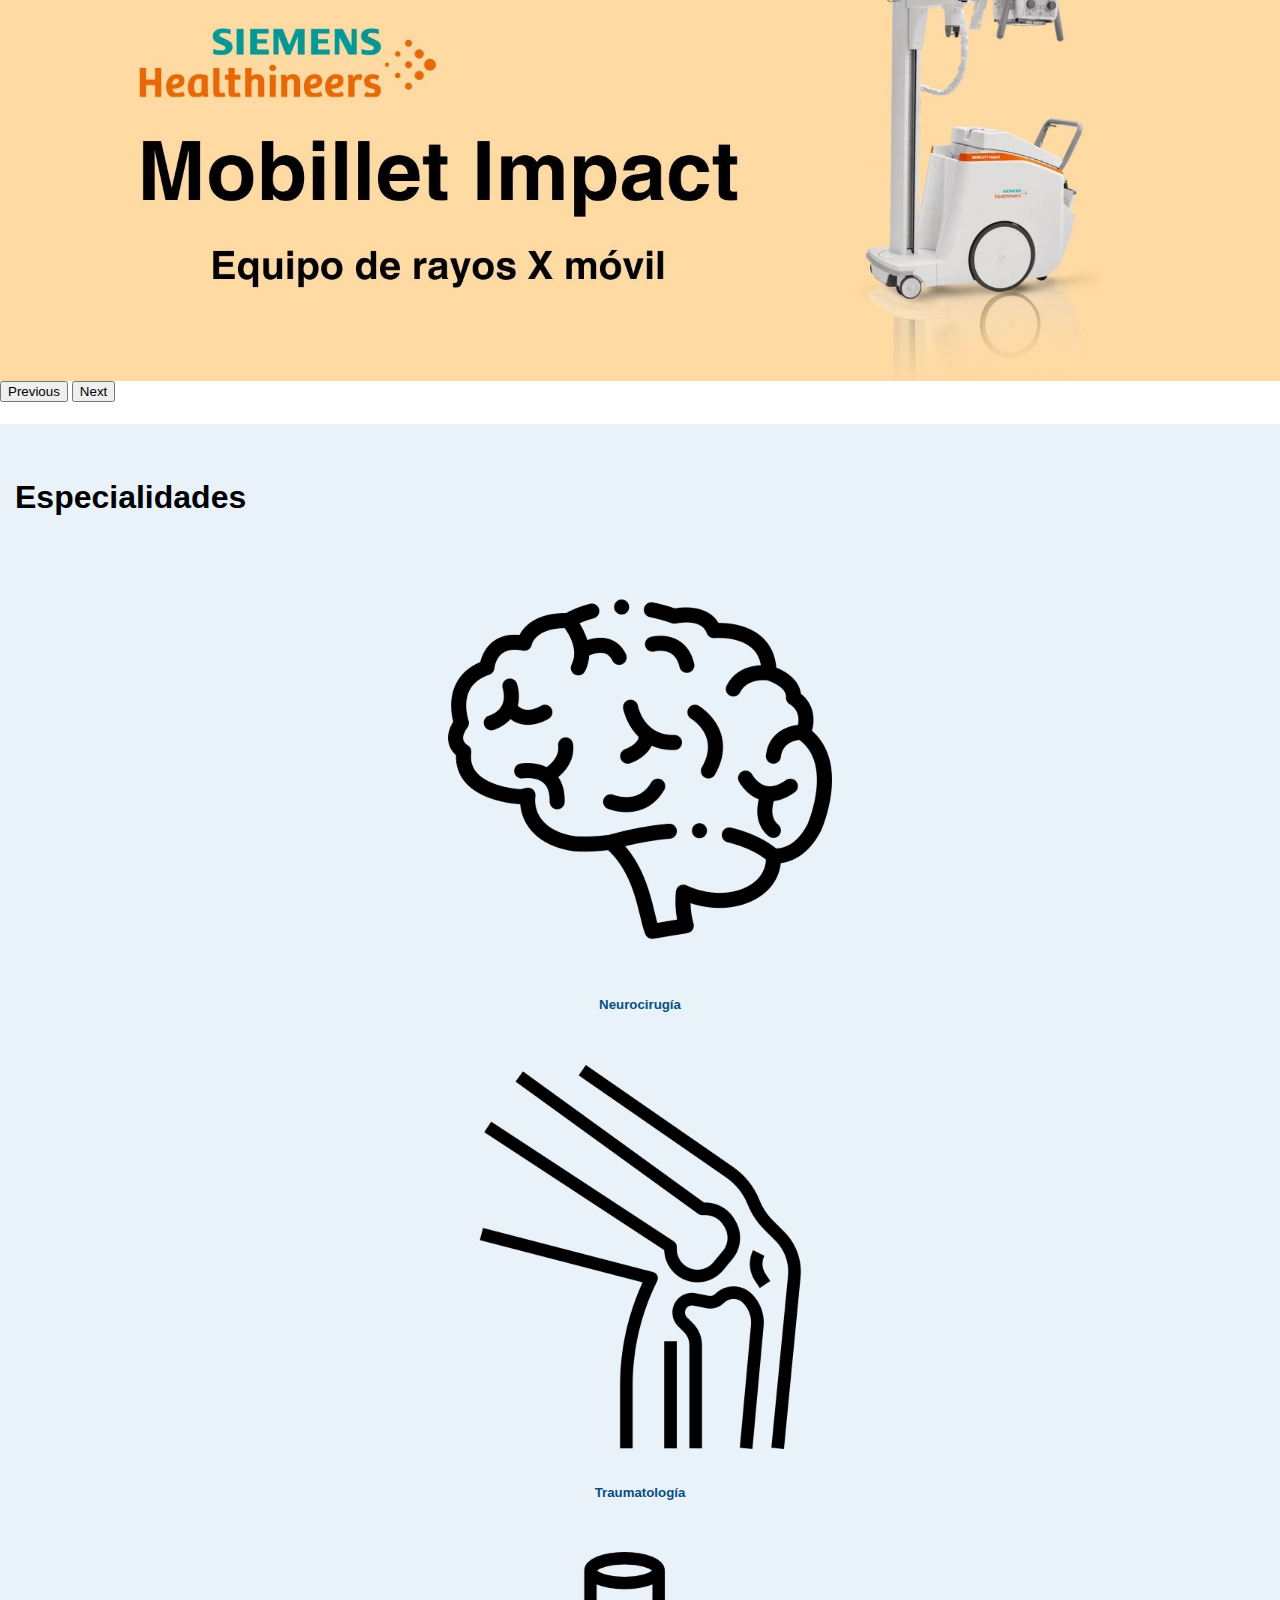
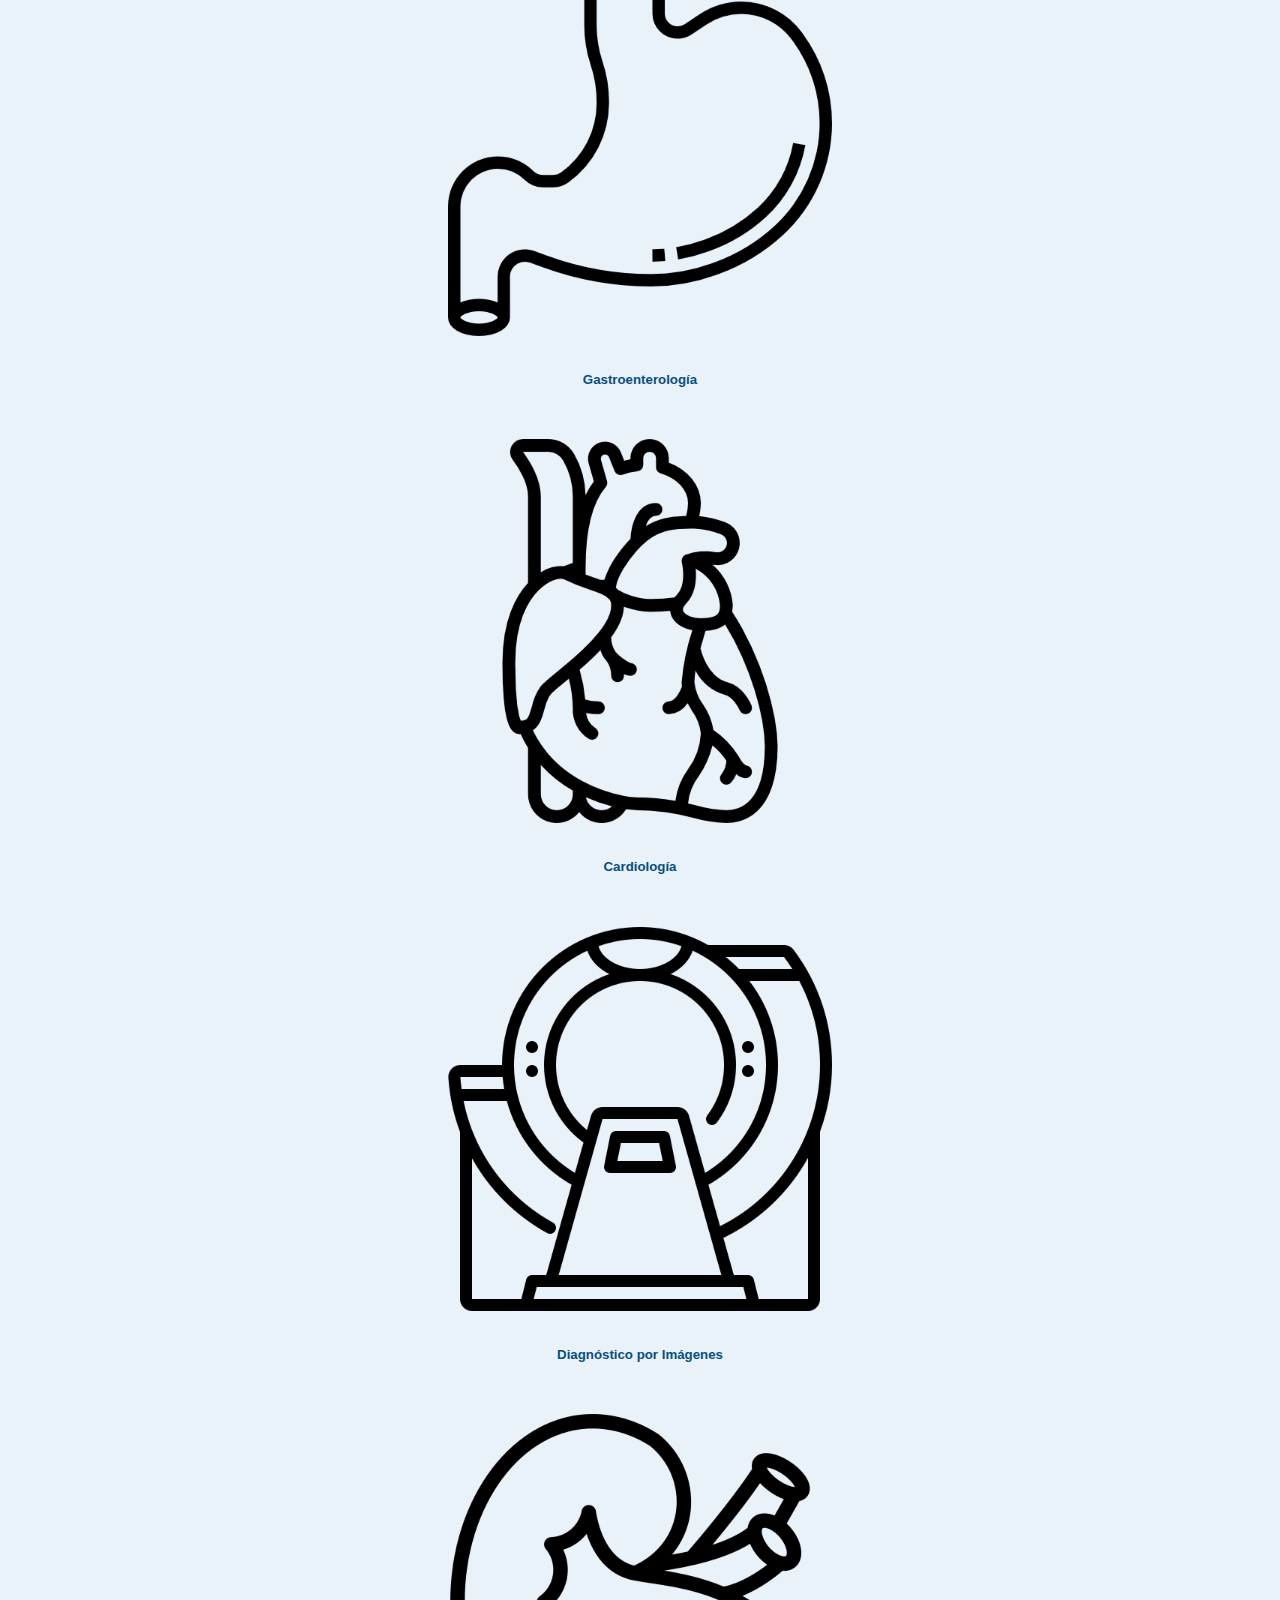
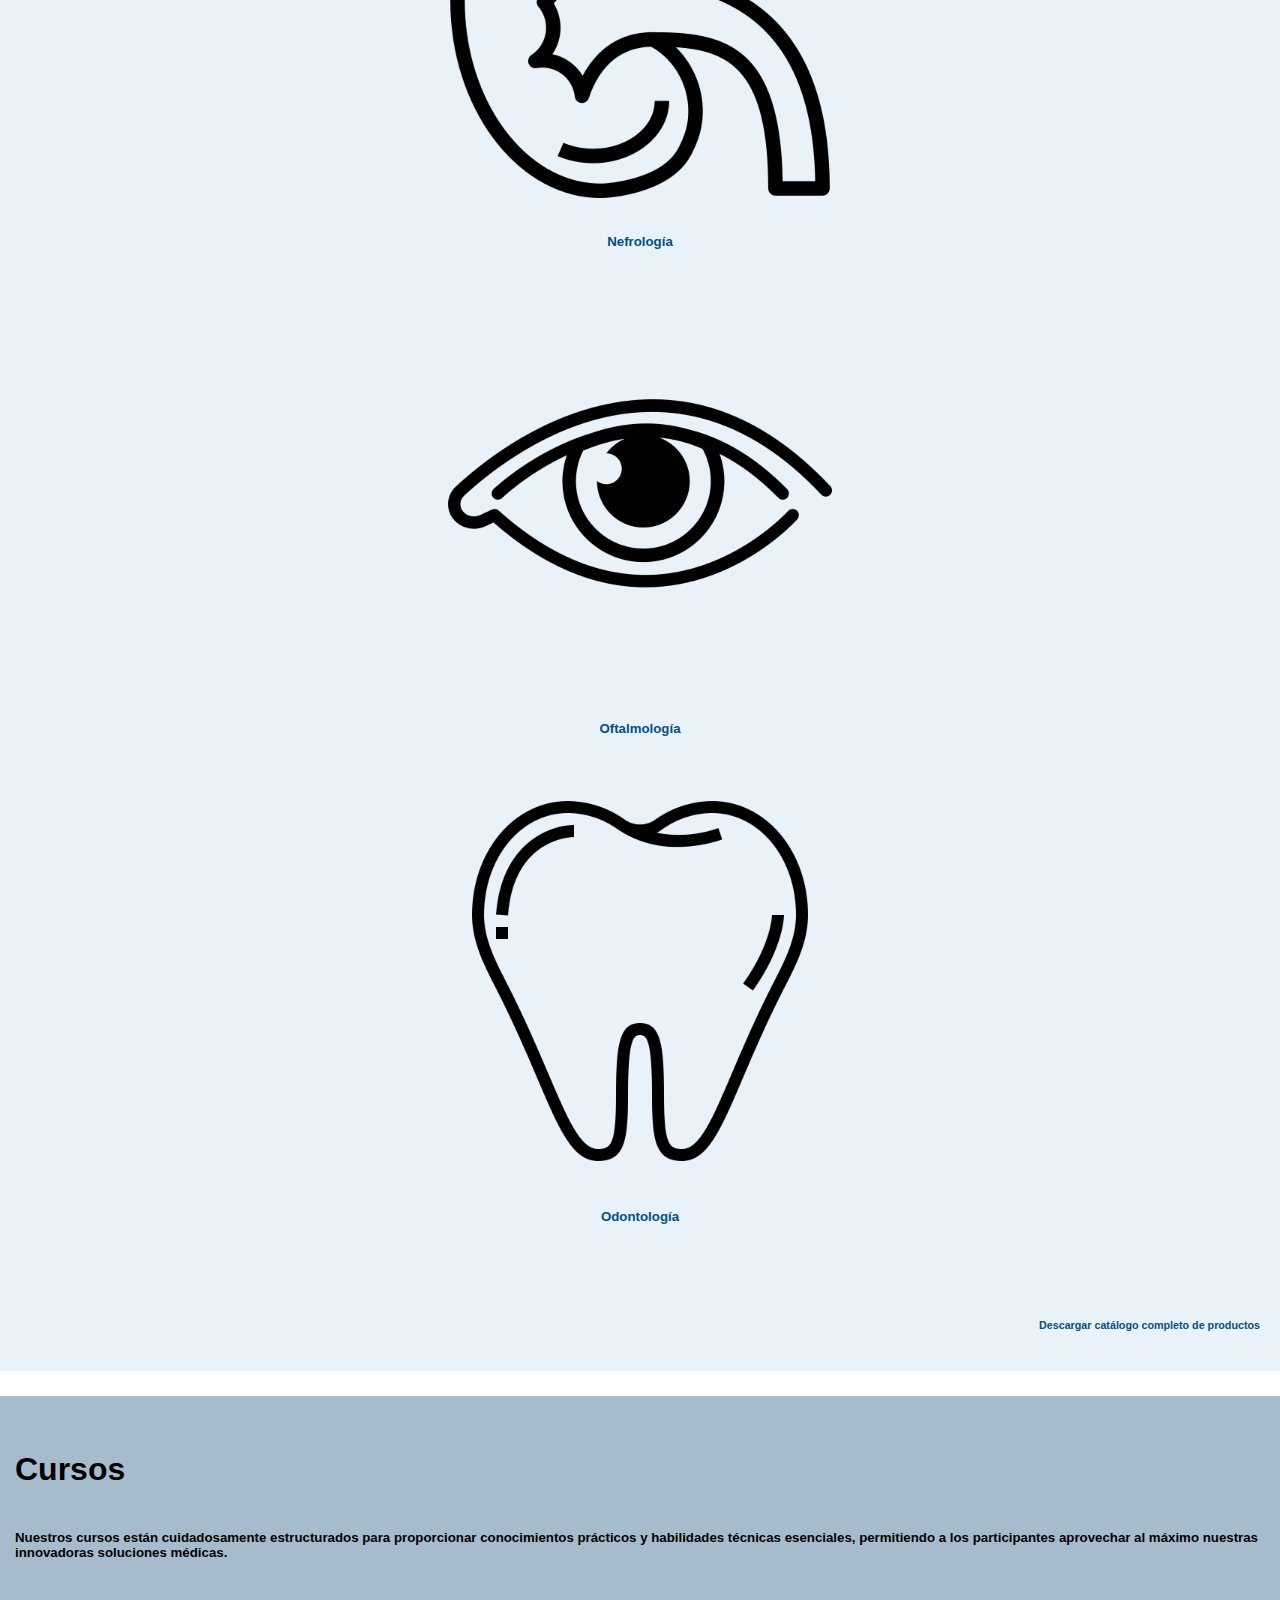
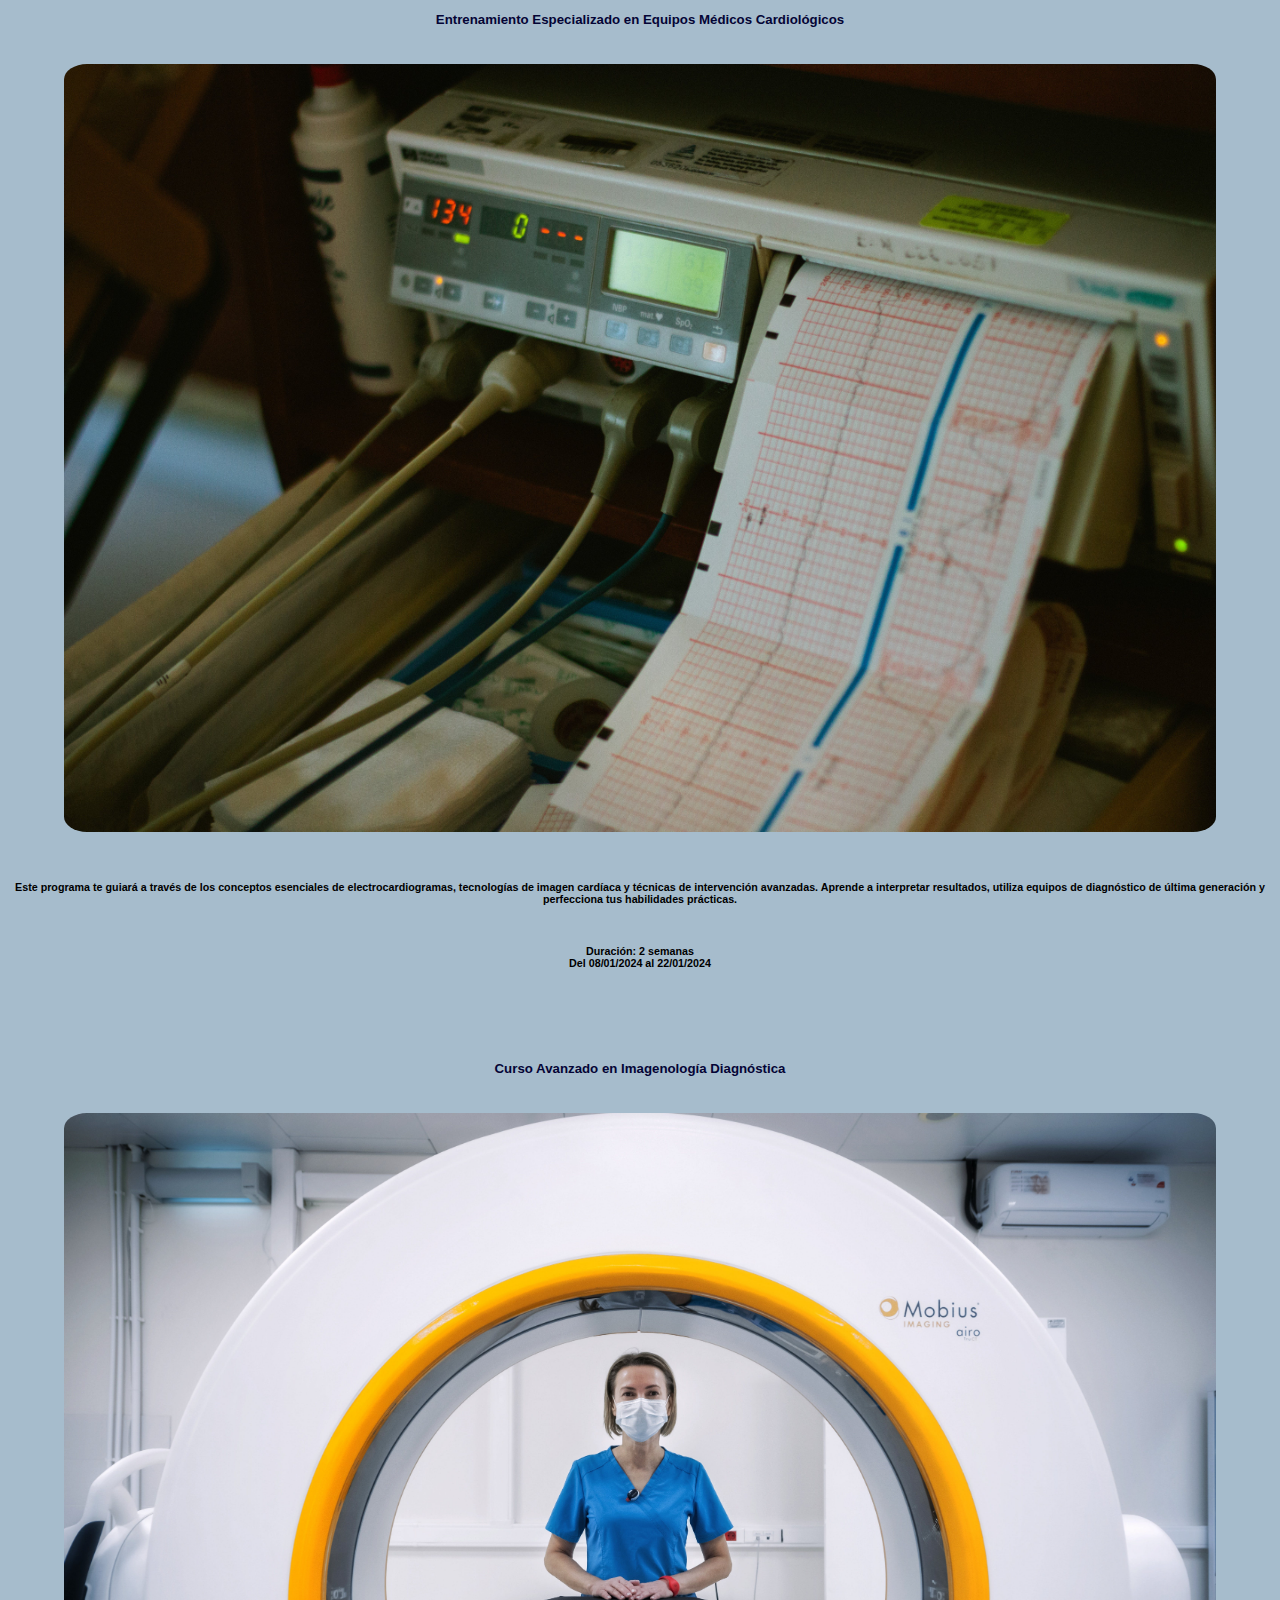
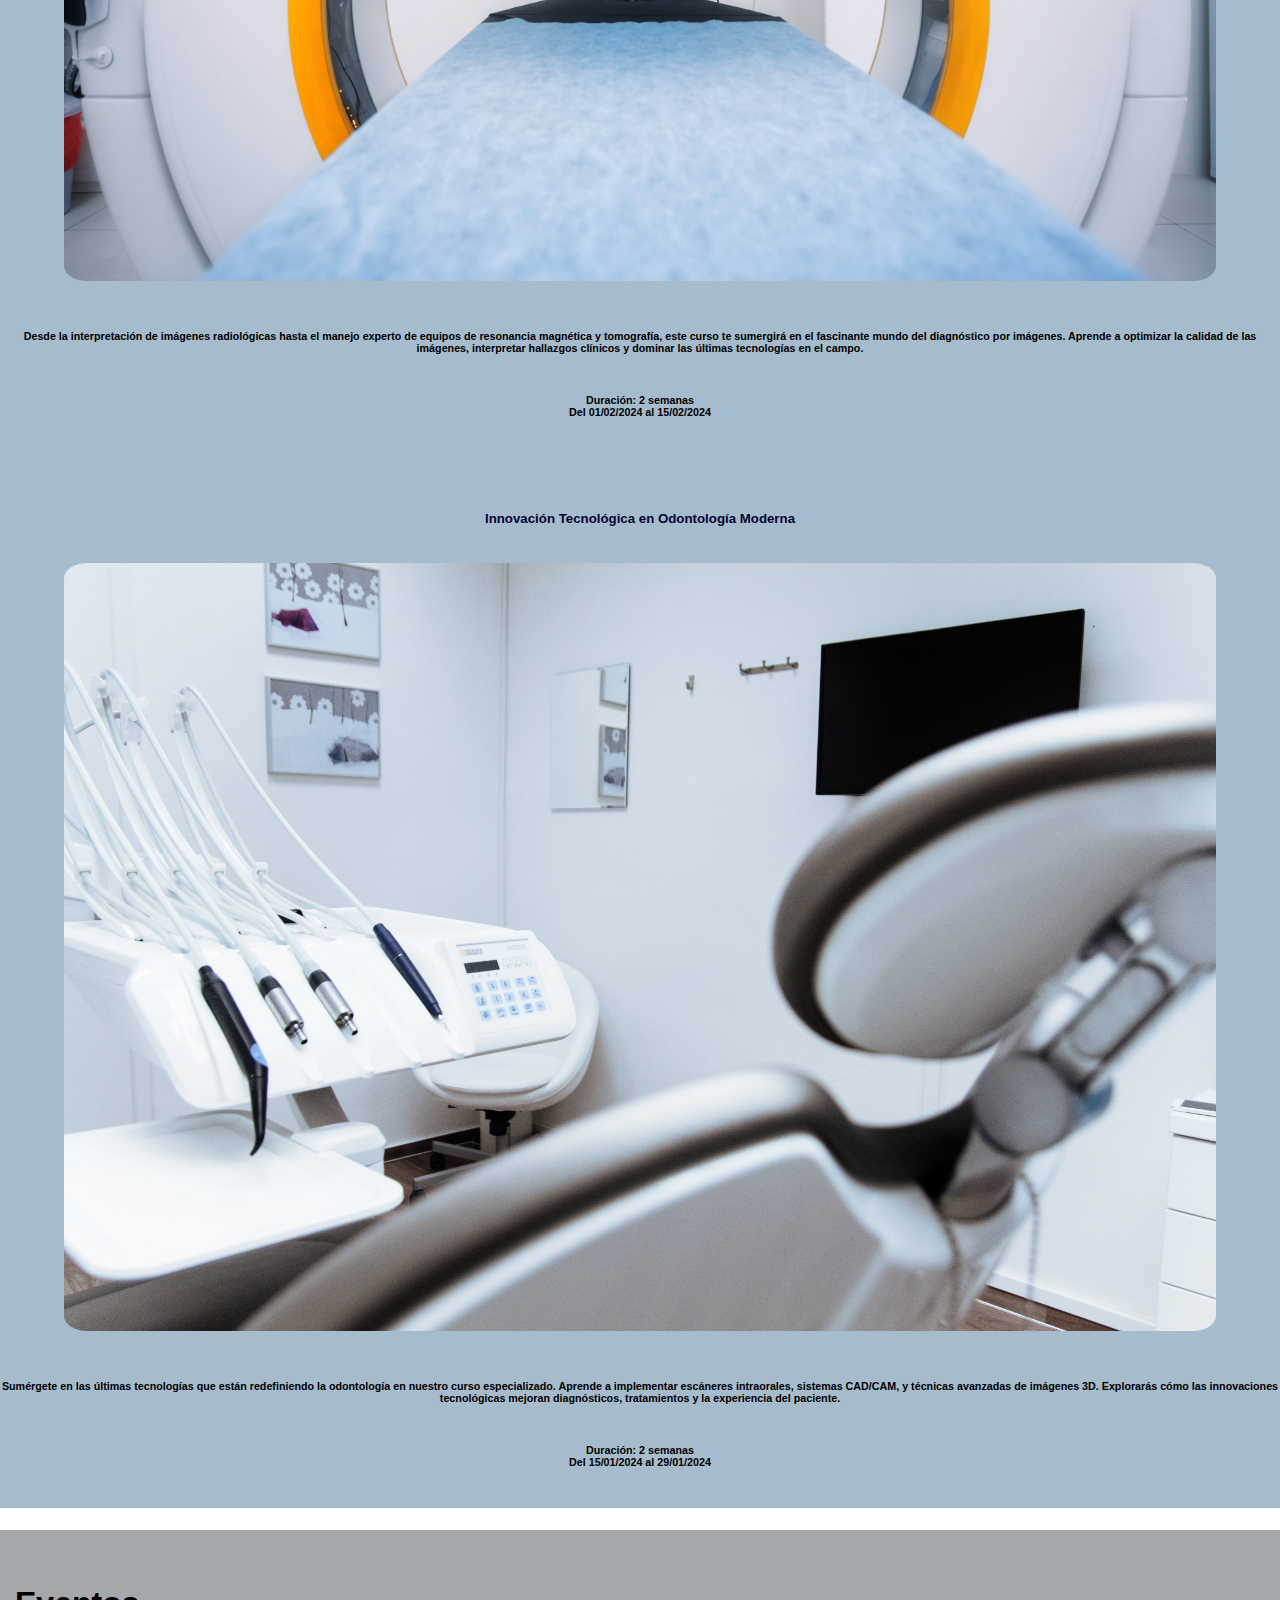
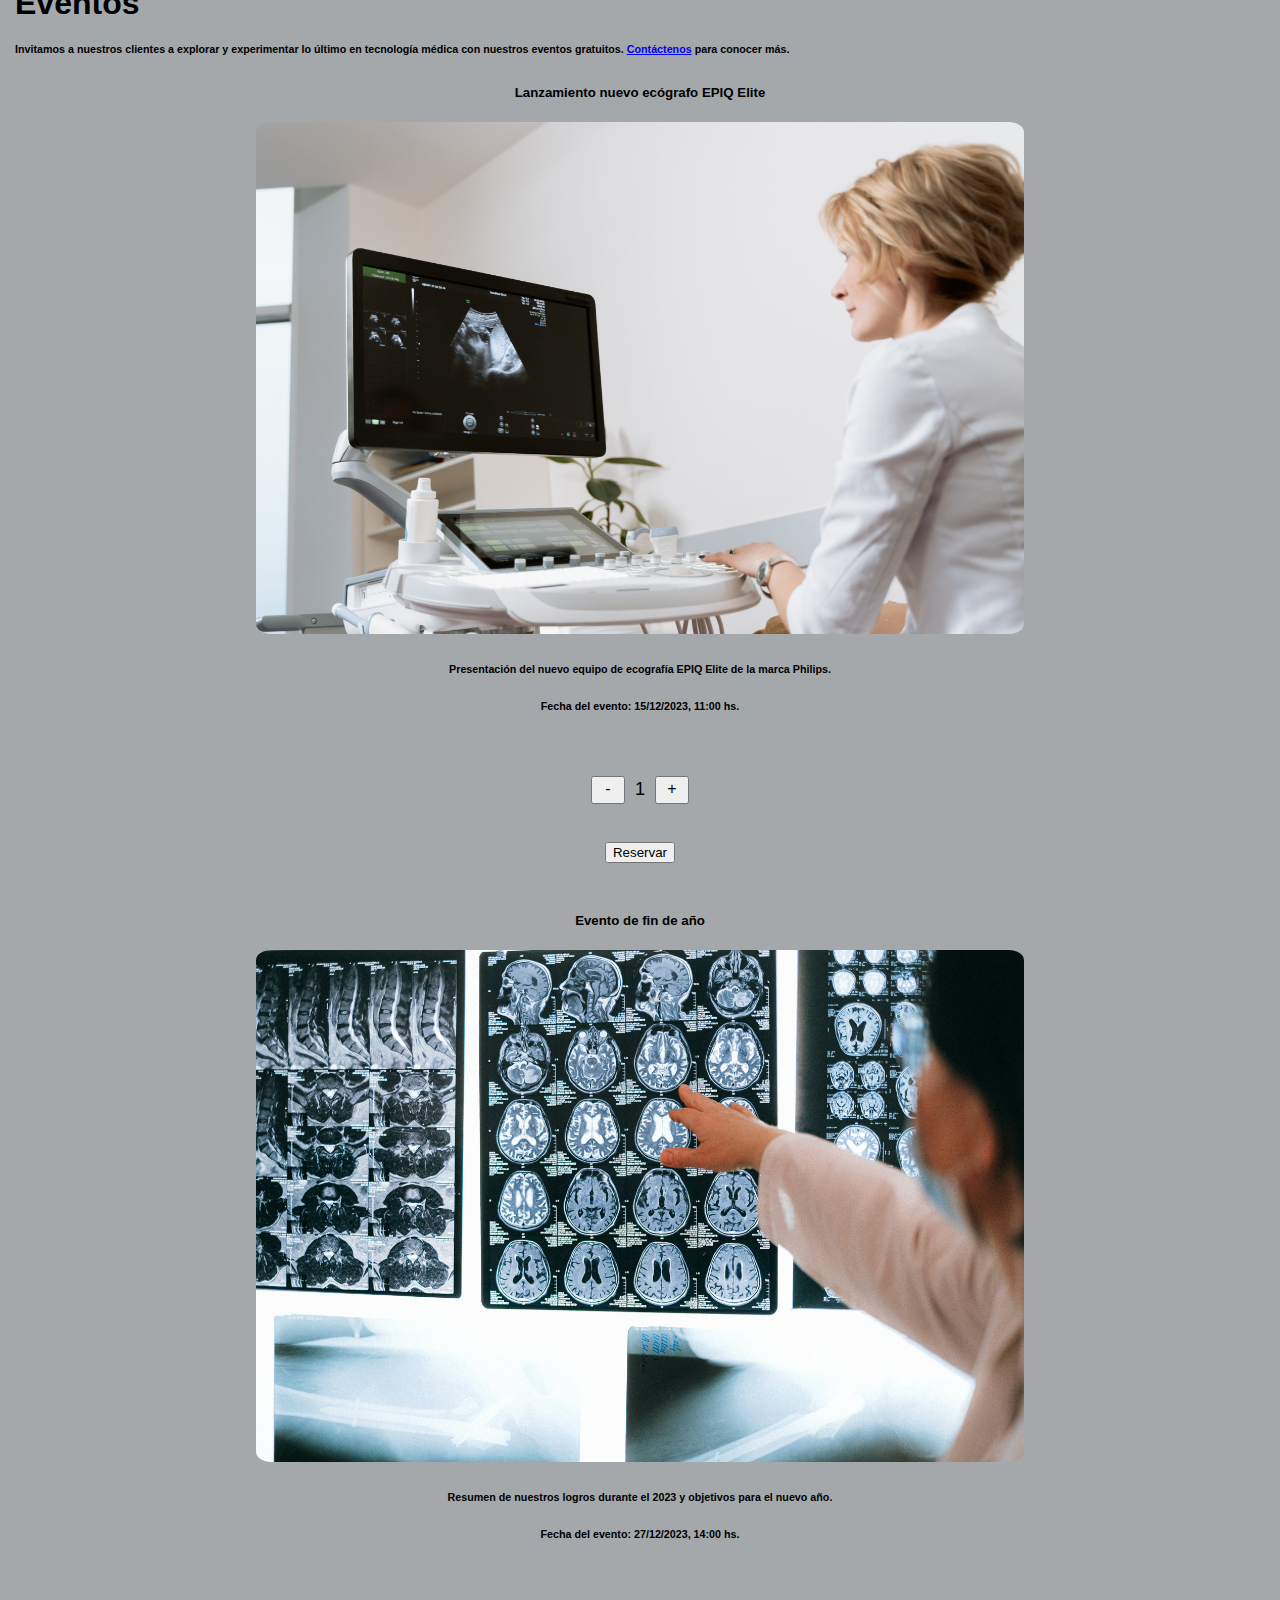
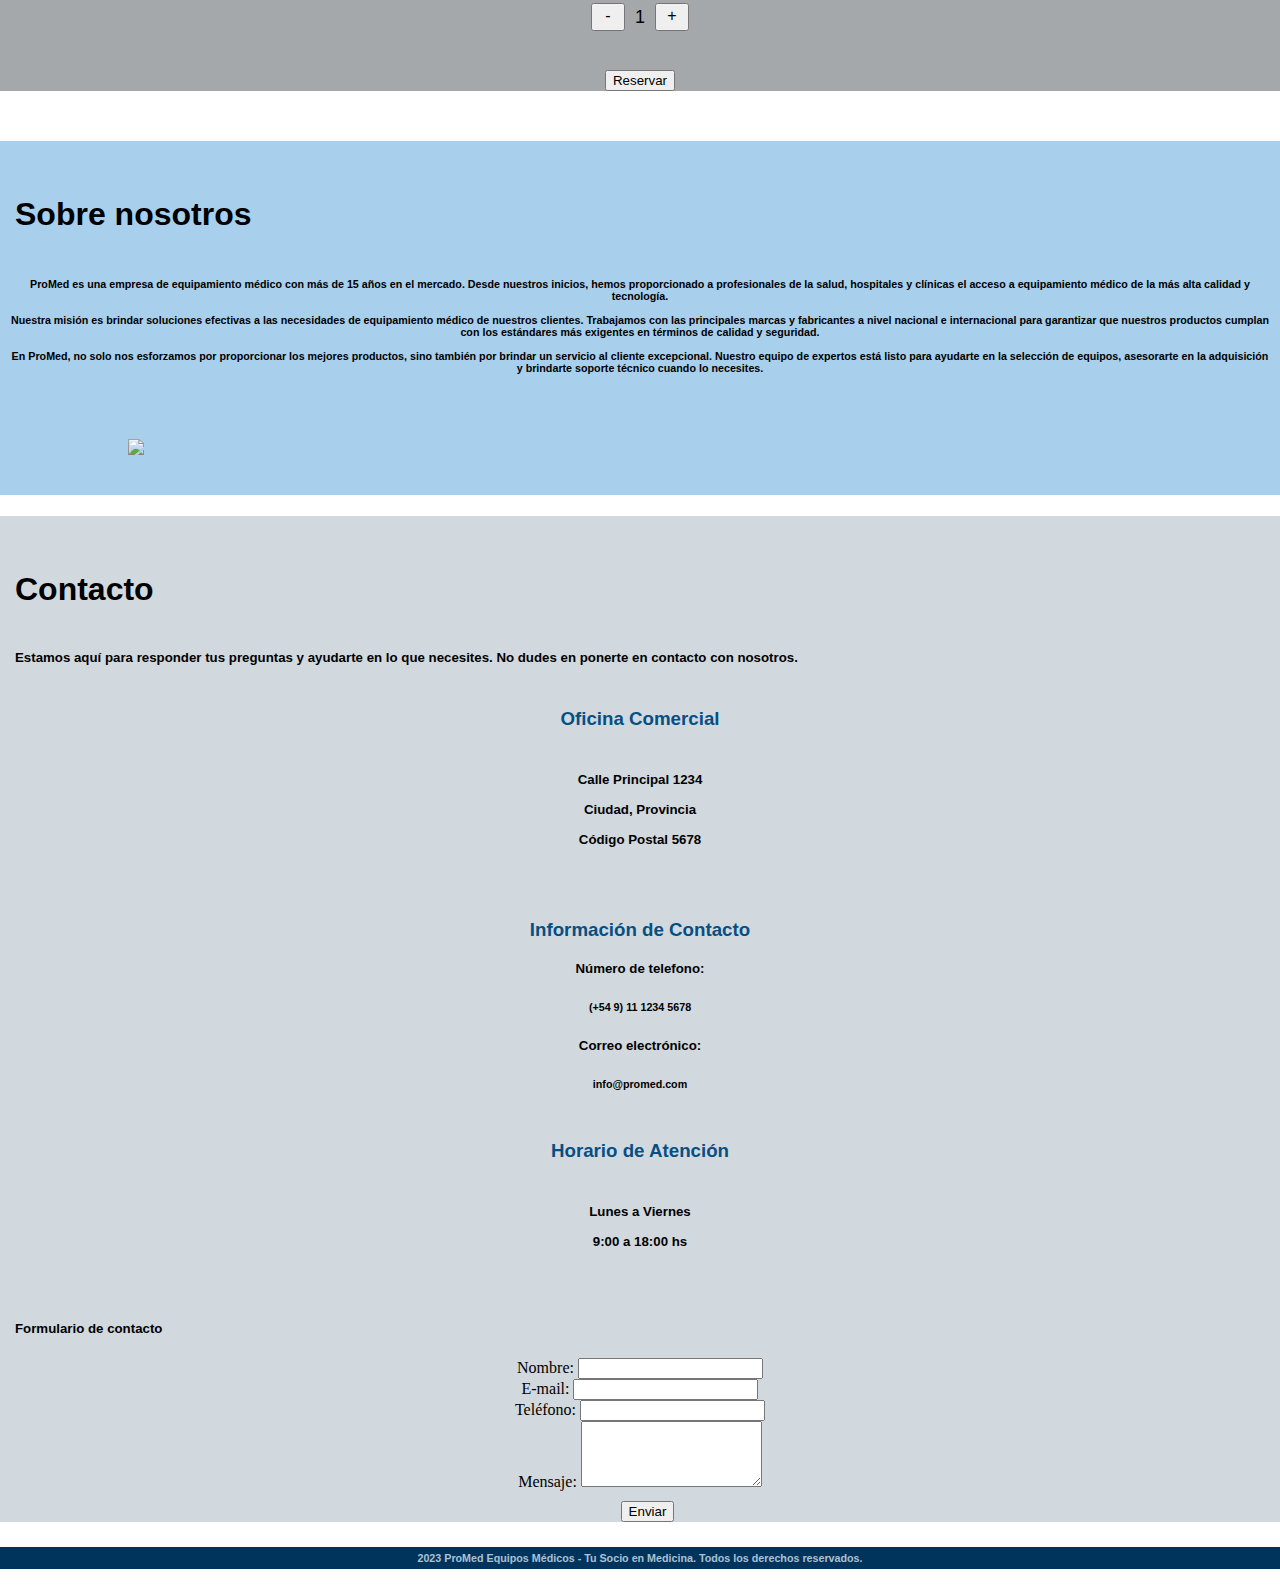
==== commit b5fcd092: "Entradas Eventos" ====
--- a/index.html
+++ b/index.html
@@ -25,6 +25,9 @@
               <a class="nav-link" href="#cursos">Cursos</a>
             </li>
             <li class="nav-item">
+              <a class="nav-link" href="#eventos">Eventos</a>
+            </li>
+            <li class="nav-item">
               <a class="nav-link" href="#sobre-nosotros">Sobre Nosotros</a>
             </li>
             <li class="nav-item">
@@ -73,38 +76,38 @@
       <div class="row">
         <div class="col-md">
           <img src="images/brain-icon.png" class="column-img">
-          <h5 class="especialidades-nombres">Neurocirugía</h5>
+          <h5 id="abrir-neuro" class="especialidades-nombres">Neurocirugía</h5>
         </div>
         <div class="col-md">
           <img src="images/knee-icon.png" class="column-img">
-          <h5 class="especialidades-nombres">Traumatología</h5>
+          <h5 id="abrir-trauma" class="especialidades-nombres">Traumatología</h5>
         </div>
         <div class="col-md">
           <img src="images/stomach-icon.png" class="column-img">
-          <h5 class="especialidades-nombres">Gastroenterología</h5>
+          <h5 id="abrir-gastro" class="especialidades-nombres">Gastroenterología</h5>
         </div>
         <div class="col-md">
           <img src="images/heart-icon.png" class="column-img">
-          <h5 class="especialidades-nombres">Cardiología</h5>
+          <h5 id="abrir-cardio" class="especialidades-nombres">Cardiología</h5>
         </div>
       </div>
 
       <div class="row">
         <div class="col-md">
           <img src="images/mri-icon.png" class="column-img">
-          <h5 class="especialidades-nombres">Diagnóstico por Imágenes</h5>
+          <h5 id="abrir-dxi" class="especialidades-nombres">Diagnóstico por Imágenes</h5>
         </div>
         <div class="col-md">
           <img src="images/kidney-icon.png" class="column-img">
-          <h5 class="especialidades-nombres">Nefrología</h5>
+          <h5 id="abrir-nefro" class="especialidades-nombres">Nefrología</h5>
         </div>
         <div class="col-md">
           <img src="images/eye-icon.png" class="column-img">
-          <h5 class="especialidades-nombres">Oftalmología</h5>
+          <h5 id="abrir-oftalmo" class="especialidades-nombres">Oftalmología</h5>
         </div>
         <div class="col-md">
           <img src="images/tooth-icon.png" class="column-img">
-          <h5 class="especialidades-nombres">Odontología</h5>
+          <h5 id="abrir-odonto" class="especialidades-nombres">Odontología</h5>
         </div>
         <h6 id="descarga-catalogo">Descargar catálogo completo de productos</h6>
       </div>
@@ -157,6 +160,57 @@
           <h5 id="countdown3" class="cuenta-regresiva"></h5>
         </div>
       </div>
+    </div>
+
+    <div id="eventos" class="container-fluid" style="background-color: #a4a8ab;">
+     
+      <h1 class="seccion-titulo">Eventos</h1>
+      <h6 style="margin-left: 15px; margin-top: 10px;">
+        Invitamos a nuestros clientes a explorar y experimentar lo último en tecnología médica con nuestros eventos gratuitos.
+        <a href="#contacto">Contáctenos</a> para conocer más.
+      </h6>
+   
+      <div class="row" style="margin-top: 30px;">
+       
+        <div class="col-md" style="text-align: center; margin-bottom: 50px;">
+          <h5 style="text-align: center;">Lanzamiento nuevo ecógrafo EPIQ Elite</h5>
+          <img src="images/img-ecografo-eventos.jpg" class="evento-img">
+          <h6 class="evento-descripcion">
+            Presentación del nuevo equipo de ecografía EPIQ Elite de la marca Philips.
+          </h6>
+          <h6 style="margin-top: 20px;">Fecha del evento: 15/12/2023, 11:00 hs.</h6>
+          
+          <div class="boton-cantidad">
+            <button id="boton-menos-1">-</button>
+            <p class="cantidad-evento" id="cantidad-evento-1">1</p>
+            <button id="boton-mas-1">+</button>
+          </div>
+          <div class="boton-reservar">
+            <button id="boton-reservar-1">Reservar</button>
+          </div>
+
+        </div>
+
+        <div class="col-md" style="text-align: center; margin-bottom: 50px;">
+          <h5 style="text-align: center;">Evento de fin de año</h5>
+          <img src="images/img-cerebro-eventos.jpg" class="evento-img">
+          <h6 class="evento-descripcion">
+            Resumen de nuestros logros durante el 2023 y objetivos para el nuevo año.
+          </h6>
+          <h6 style="margin-top: 20px;">Fecha del evento: 27/12/2023, 14:00 hs.</h6>
+
+          <div class="boton-cantidad">
+            <button id="boton-menos-2">-</button>
+            <p class="cantidad-evento" id="cantidad-evento-2">1</p>
+            <button id="boton-mas-2">+</button>
+          </div>
+          <div class="boton-reservar">
+            <button id="boton-reservar-2">Reservar</button>
+          </div>
+          
+        </div>
+      </div>
+
 
     </div>
 
@@ -172,7 +226,7 @@
             <br> <br> En ProMed, no solo nos esforzamos por proporcionar los mejores productos, sino también por brindar un servicio al cliente excepcional. Nuestro equipo de expertos está listo para ayudarte en la selección de equipos, asesorarte en la adquisición y brindarte soporte técnico cuando lo necesites.
           </h6>
         </div>
-        <div class="col-md">
+        <div class="col-md" style="align-items: center; display: flex; justify-content: center;">
           <img src="images/img-sobre-nosotros.jpg" class="aboutus-img">
         </div>
       </div>
@@ -275,6 +329,156 @@
       </h6>
     </div>
 
+    <div id="ventanas-modal-especialidades">
+
+      <dialog id="modal-neuro"  class="ventana-modal">
+        <h1 class="modal-titulo">Neurocirugía</h1>
+        <p>
+          <br>Descubre nuestra avanzada línea de equipos para neurocirugía, diseñados para proporcionar precisión y eficiencia en procedimientos cerebrales.
+          Desde instrumentación de alta tecnología hasta sistemas de imagenología especializados, ofrecemos soluciones integrales para el equipo médico de vanguardia.
+          <br> <br> 
+          Equipos destacados:
+          <ul>
+            <li>Neuroendoscopios de alta resolución</li>
+            <li>Sistemas de navegación quirúrgica</li>
+            <li>Instrumental neuroquirúrgico especializado</li>
+          </ul>
+        </p>
+        <button id="cerrar-neuro">Cerrar</button>
+      </dialog>
+  
+      <dialog id="modal-trauma"  class="ventana-modal">
+        <h1 class="modal-titulo">Traumatología</h1>
+        <p>
+          <br>En el campo de la traumatología, nos destacamos con equipos que abordan las complejidades de las lesiones musculoesqueléticas.
+          Desde sistemas de fijación interna hasta avanzados dispositivos de diagnóstico, nuestra gama de productos está diseñada para respaldar la atención y recuperación de pacientes con lesiones traumáticas.
+          <br> <br> 
+          Equipos destacados:
+          <ul>
+            <li>Rayos X digitales para imágenes de alta resolución</li>
+            <li>Sistemas de fijación externa avanzada</li>
+            <li>Instrumental para cirugía ortopédica</li>
+          </ul>
+        </p>
+        <button id="cerrar-trauma">Cerrar</button>
+      </dialog>
+  
+      <dialog id="modal-gastro"  class="ventana-modal">
+        <h1 class="modal-titulo">Gastroenterología</h1>
+        <p>
+          <br>Optimiza tu práctica en gastroenterología con nuestra selección de equipos especializados.
+          Desde endoscopios de última generación hasta soluciones de monitoreo avanzadas, brindamos herramientas que permiten una evaluación precisa y un cuidado eficaz en el ámbito gastroenterológico.
+          <br> <br> 
+          Equipos destacados:
+          <ul>
+            <li>Endoscopios flexibles de última generación</li>
+            <li>Sistemas de grabación y documentación endoscópica</li>
+            <li>Monitores de paciente especializados</li>
+          </ul>
+        </p>
+        <button id="cerrar-gastro">Cerrar</button>
+      </dialog>
+  
+      <dialog id="modal-cardio"  class="ventana-modal">
+        <h1 class="modal-titulo">Cardiología</h1>
+        <p>
+          <br> Nuestra oferta en cardiología abarca desde equipos de diagnóstico hasta soluciones para intervenciones cardíacas.
+          Con enfoque en la innovación y la calidad, proporcionamos a los profesionales de la cardiología las herramientas necesarias para un diagnóstico preciso y un tratamiento efectivo.
+          <br> <br> 
+          Equipos destacados:
+          <ul>
+            <li>Ecocardiogramas y sistemas de ultrasonido vascular</li>
+            <li>Monitores de ECG avanzados</li>
+            <li>Desfibriladores y marcapasos</li>
+          </ul>
+        </p>
+        <button id="cerrar-cardio">Cerrar</button>
+      </dialog>
+  
+      <dialog id="modal-dxi"  class="ventana-modal">
+        <h1 class="modal-titulo">Diagnóstico por Imágenes</h1>
+        <p>
+          <br>Explora nuestro conjunto integral de equipos de diagnóstico por imágenes, diseñados para cubrir diversas modalidades y necesidades clínicas.
+          Desde resonancias magnéticas hasta equipos de rayos X de última generación, estamos comprometidos con proporcionar imágenes de alta calidad para un diagnóstico preciso.
+          <br> <br> 
+          Equipos destacados:
+          <ul>
+            <li>Resonancia magnética de alto campon</li>
+            <li>Tomografía computarizada multidetector</li>
+            <li>Equipos de radiografía digital</li>
+          </ul>
+        </p>
+        <button id="cerrar-dxi">Cerrar</button>
+      </dialog>
+  
+      <dialog id="modal-nefro"  class="ventana-modal">
+        <h1 class="modal-titulo">Nefrología</h1>
+        <p>
+          <br>En el ámbito de la nefrología, ofrecemos soluciones especializadas que van desde equipos de diálisis hasta monitores de función renal.
+          Nuestra tecnología respalda el cuidado integral de pacientes con enfermedades renales, mejorando la eficiencia y la precisión en el manejo clínico.
+          <br> <br> 
+          Equipos destacados:
+          <ul>
+            <li>Máquinas de diálisis de última generación</li>
+            <li>Monitores de presión arterial</li>
+            <li>Sistemas de filtración renal</li>
+          </ul>
+        </p>
+        <button id="cerrar-nefro">Cerrar</button>
+      </dialog>
+  
+      <dialog id="modal-oftalmo"  class="ventana-modal">
+        <h1 class="modal-titulo">Oftalmología</h1>
+        <p>
+          <br>Descubre nuestra variedad de equipos diseñados para profesionales de la oftalmología.
+          Desde quirófanos oftalmológicos hasta avanzados equipos de diagnóstico visual, proporcionamos herramientas que elevan los estándares en la atención oftalmológica, garantizando resultados precisos y la satisfacción del paciente.
+          <br> <br> 
+          Equipos destacados:
+          <ul>
+            <li>Refractómetros automáticos</li>
+            <li>Láseres para cirugía refractiva</li>
+            <li>Equipos de diagnóstico ocular</li>
+          </ul>
+        </p>
+        <button id="cerrar-oftalmo">Cerrar</button>
+      </dialog>
+  
+      <dialog id="modal-odonto"  class="ventana-modal">
+        <h1 class="modal-titulo">Odontología</h1>
+        <p>
+          <br>Optimiza tu práctica odontológica con nuestra gama de equipos dentales de última generación.
+          Desde unidades de tratamiento hasta sistemas de radiografía dental, ofrecemos soluciones que mejoran la eficiencia clínica y brindan una atención odontológica de calidad excepcional.
+          <br> <br> 
+          Equipos destacados:
+          <ul>
+            <li>Unidades dentales completas</li>
+            <li>Radiografías digitales</li>
+            <li>Instrumentación quirúrgica dental</li>
+          </ul>
+        </p>
+        <button id="cerrar-odonto">Cerrar</button>
+      </dialog>
+    </div>
+    
+    <div id="ventanas-modal-eventos">
+
+      <dialog id="modal-evento-1"  class="ventana-modal">
+        <h1 class="modal-titulo">Obtener entradas</h1>
+        
+        <label for="nombre">Nombre:</label>
+        <input type="text" id="nombre-evento-1" name="nombre" required>
+        
+        <label for="apellido">Apellido:</label>
+        <input type="text" id="apellido-evento-1" name="apellido" required>
+        
+        <label for="email">Correo Electrónico:</label>
+        <input type="email" id="email-evento-1" name="email" required>
+
+        <button id="cancelar-evento-1">Cancelar</button>
+        <button id="aceptar-evento-1">Aceptar</button>
+      </dialog>
+
+    </div>
     <script src="script.js"></script>
     
   </body>
--- a/style.css
+++ b/style.css
@@ -4,7 +4,7 @@
   overflow:auto;  
 }
 
-h1, h2, h3, h4, h5, h6 {
+h1, h2, h3, h4, h5, h6, p, li {
   font-family: Verdana, Geneva, Tahoma, sans-serif;
 }
 
@@ -39,6 +39,8 @@
   text-align: center; 
   padding-top: 10px;
   padding-bottom: 30px;
+  color: #064f83;
+  cursor: pointer;
 }
 
 #descarga-catalogo {
@@ -47,6 +49,7 @@
   padding-top: 40px;
   padding-bottom: 40px;
   padding-right: 20px;
+  cursor: pointer;
 }
 
 .seccion-titulo {
@@ -66,12 +69,13 @@
   color: #040435;
   font-weight: 600;
   padding-top: 30px;
+  padding-bottom: 15px;
 }
 
 .cursos-img {
   width: 90%;
   height: auto;
-  padding-top: 20px;
+  border-radius: 2%;
 }
 
 .cursos-descripcion {
@@ -98,9 +102,7 @@
 }
 
 .aboutus-img {
-  width: 70%;
-  height: auto;
-  padding-top: 20px;
+  width: 80%;
   padding-bottom: 40px;
 }
 
@@ -128,35 +130,56 @@
   padding-bottom: 5px;
 }
 
-
-/* hasta acá está chequeado */
-
-.products{
-  background-color: aquamarine;
+.ventana-modal {
+  background-color: #a4a8ab;
+  padding: 30px 50px;
 }
 
-/* Estilos para el etiqueta (label) */
-label {
-  display: block; 
-  padding-bottom: 5px;
-  color: #064f83;
+.modal-titulo {
+  text-align: center;
+  font-weight: bold;
 }
 
-/* Estilos para el área de texto (textarea) */
-.textarea {
-  width: 100%;
+.evento-img {
+  width: 60%;
+  height: auto;
+  border-radius: 2%;
 }
 
-.responsive-text {
-  margin-top: 10px;
-  margin-left: 15px;
-  margin-right: 15px;
+.boton-cantidad {
+  display: flex;
+  align-items: center;
+  justify-content: center;
+  padding-top: 3%;
 }
 
-@media (min-width: 768px) {
-  .responsive-text {
-    margin-left: auto;
-    margin-right: auto;
-    max-width: 540px; /* Ancho máximo en dispositivos medianos y grandes */
-  }
+/*.boton-cantidad button {
+  font-size: 16px;
+  cursor: pointer;
+  width: 6%;
+  padding-bottom: 1%;
+  align-items: center;
+  justify-content: center;
+  display: flex;
+}*/
+
+.boton-cantidad button {
+  width: 20px; /* Ajusta el valor según sea necesario */
+  padding: 2px 15px 4px;
+  font-size: 16px;
+  cursor: pointer;
+  display: flex; /* Usa flexbox para centrar el contenido */
+  align-items: center; /* Centra verticalmente el contenido */
+  justify-content: center; /* Centra horizontalmente el contenido */
 }
+
+.cantidad-evento {
+  font-size: 18px;
+  margin: 0 10px;
+  display: flex; /* Usa flexbox para centrar el contenido */
+  align-items: center; /* Centra verticalmente el contenido */
+}
+
+.boton-reservar{
+  padding-top: 3%;
+}
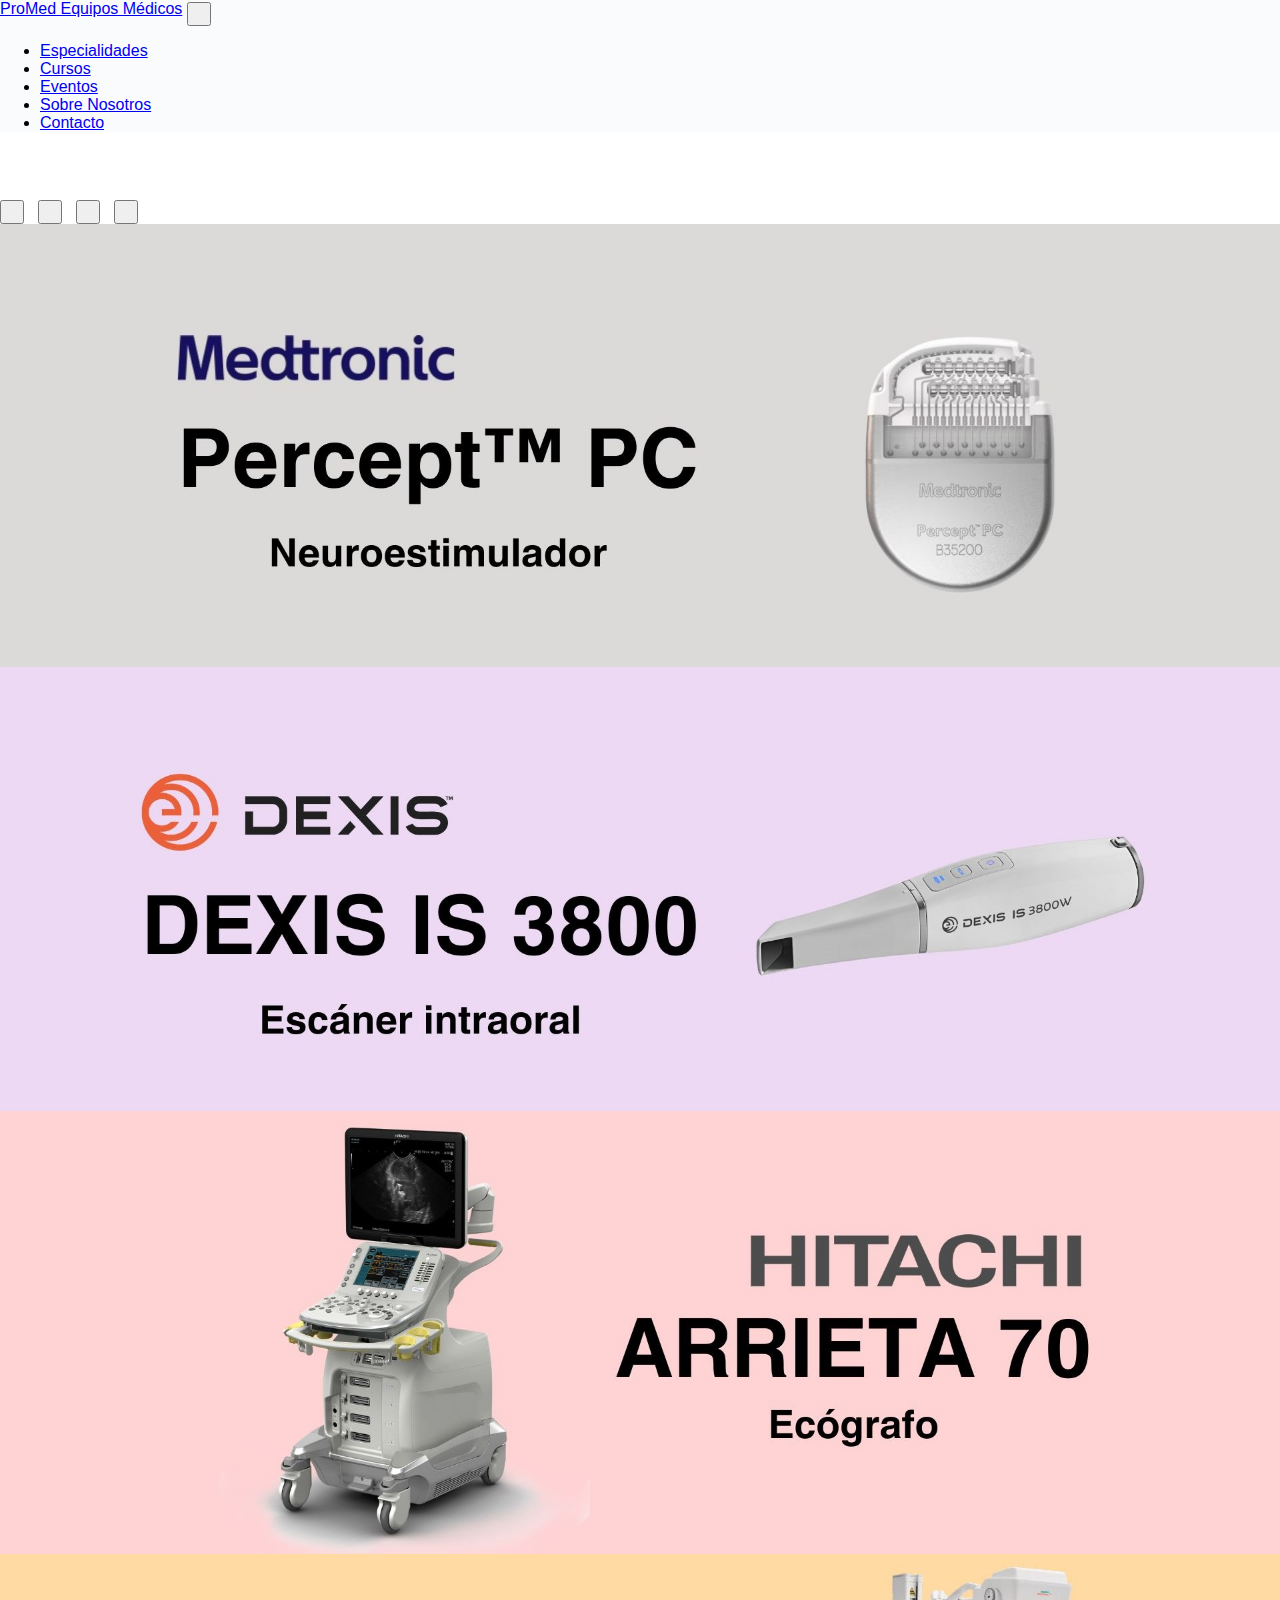
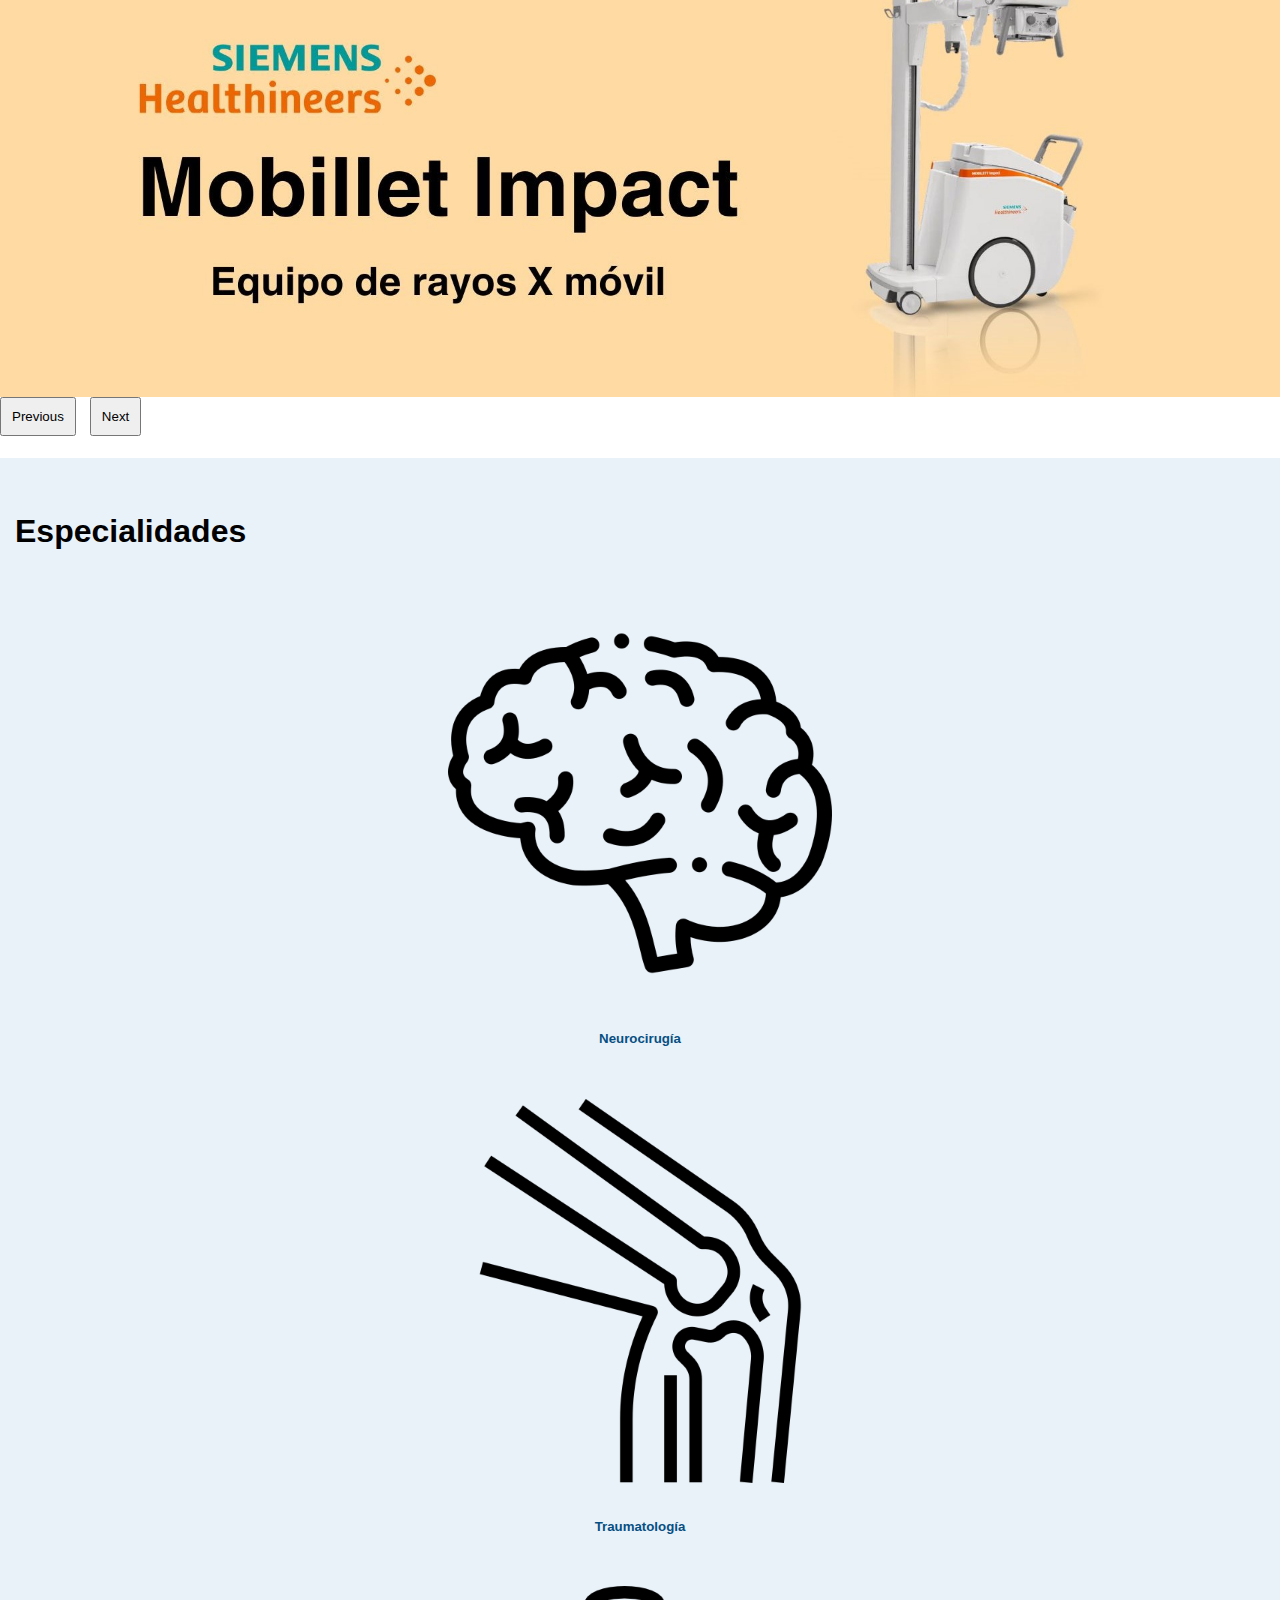
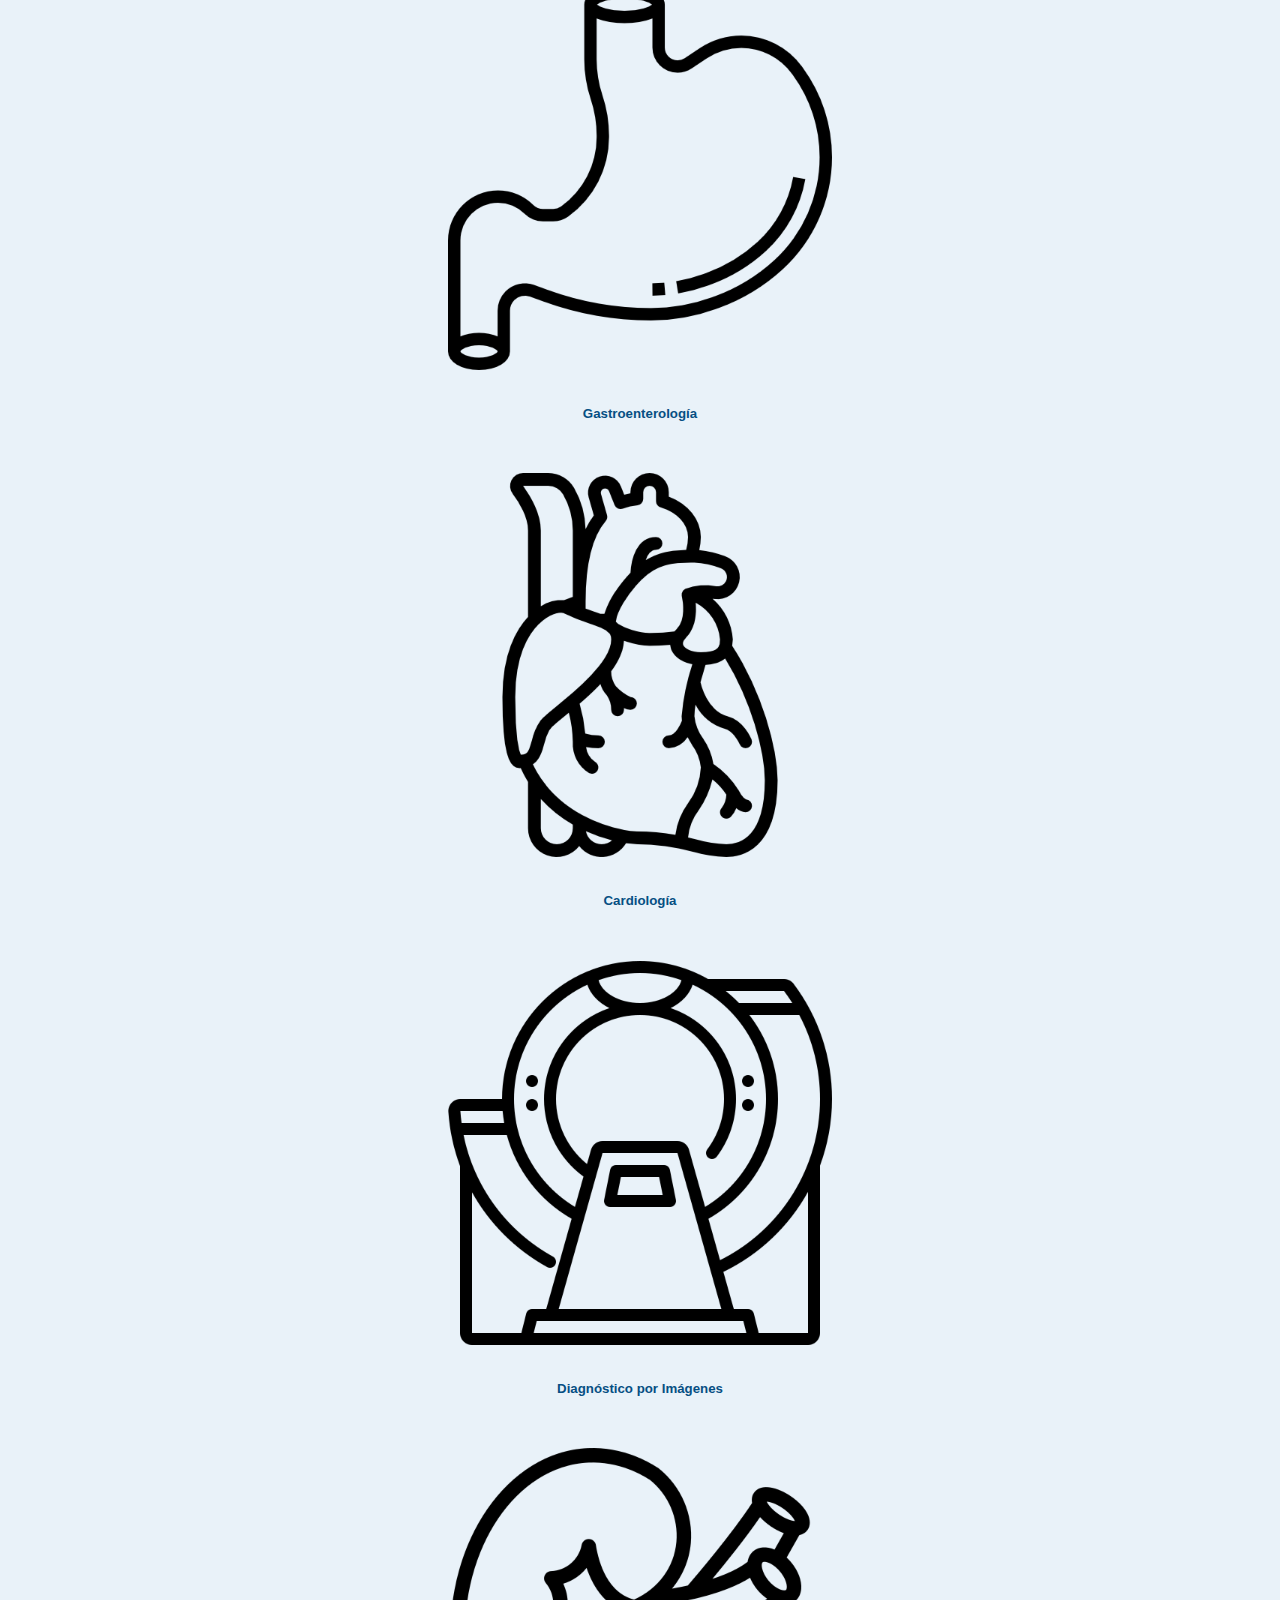
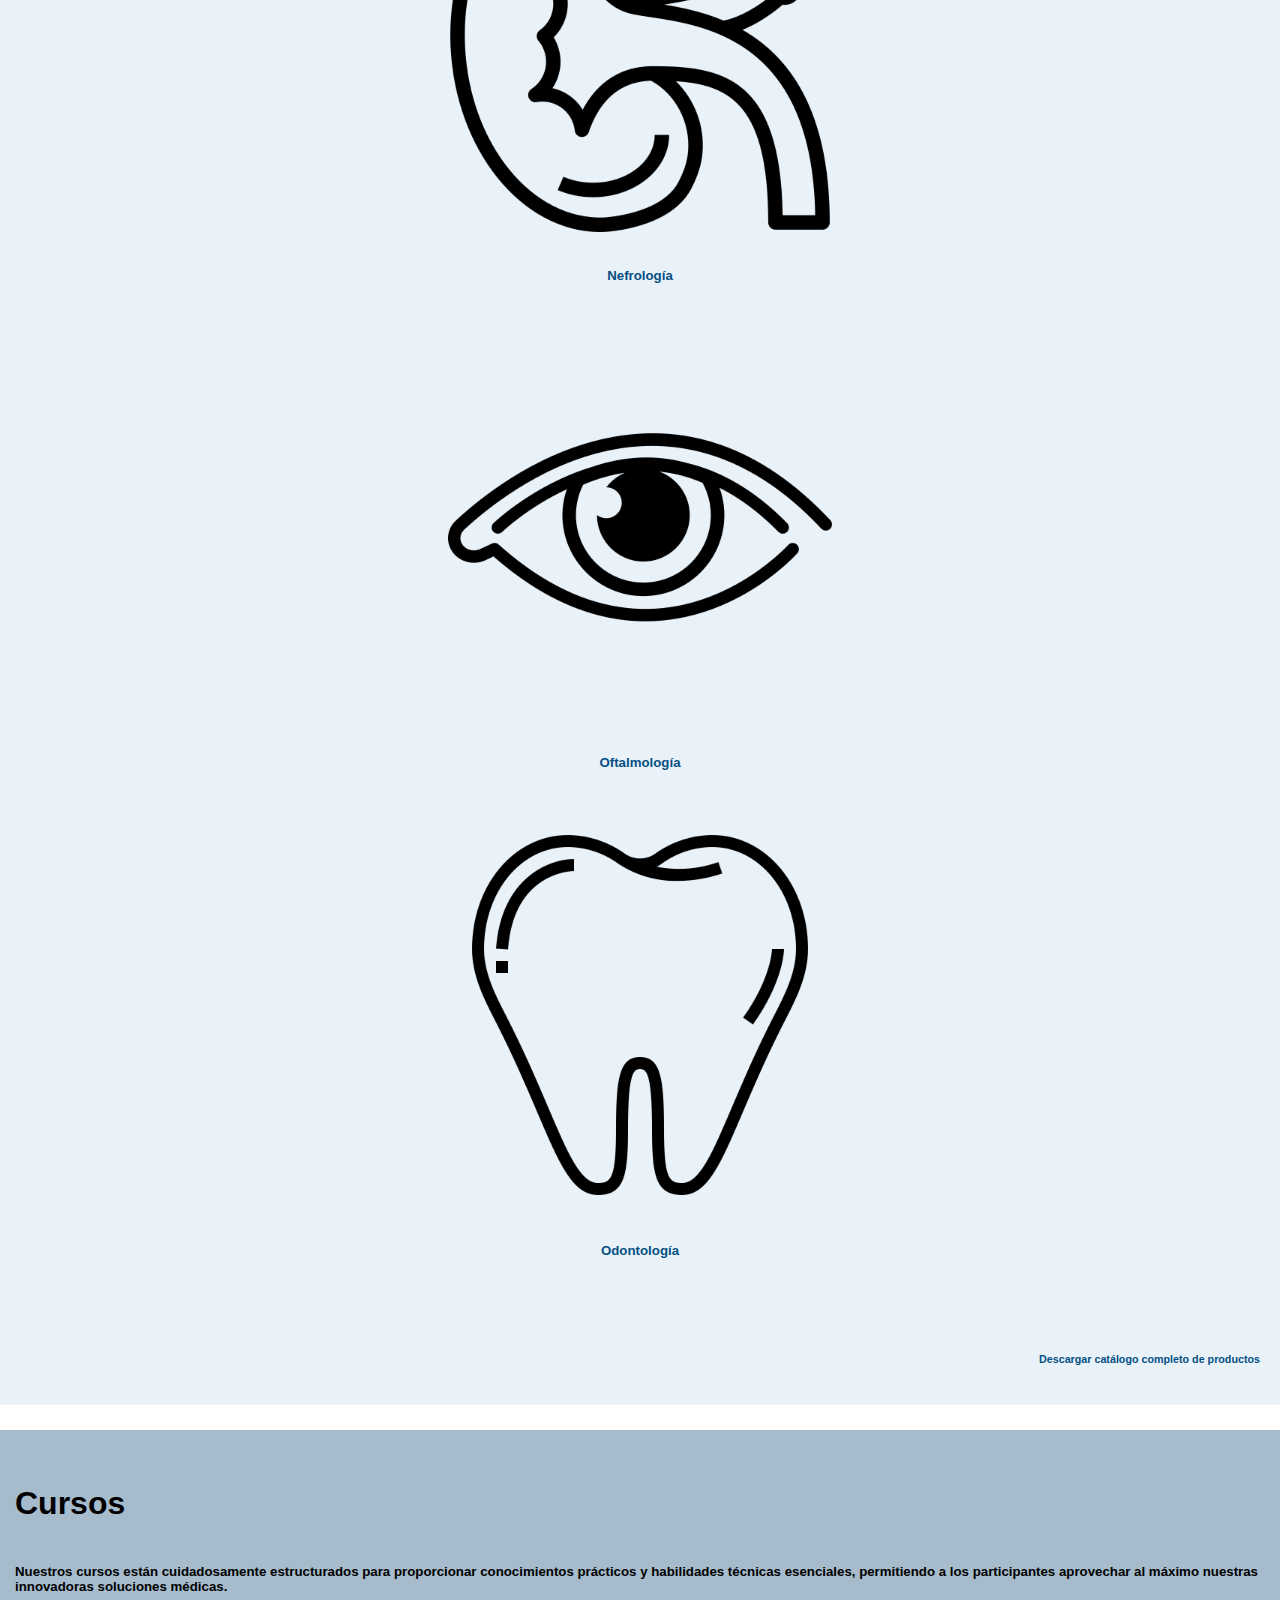
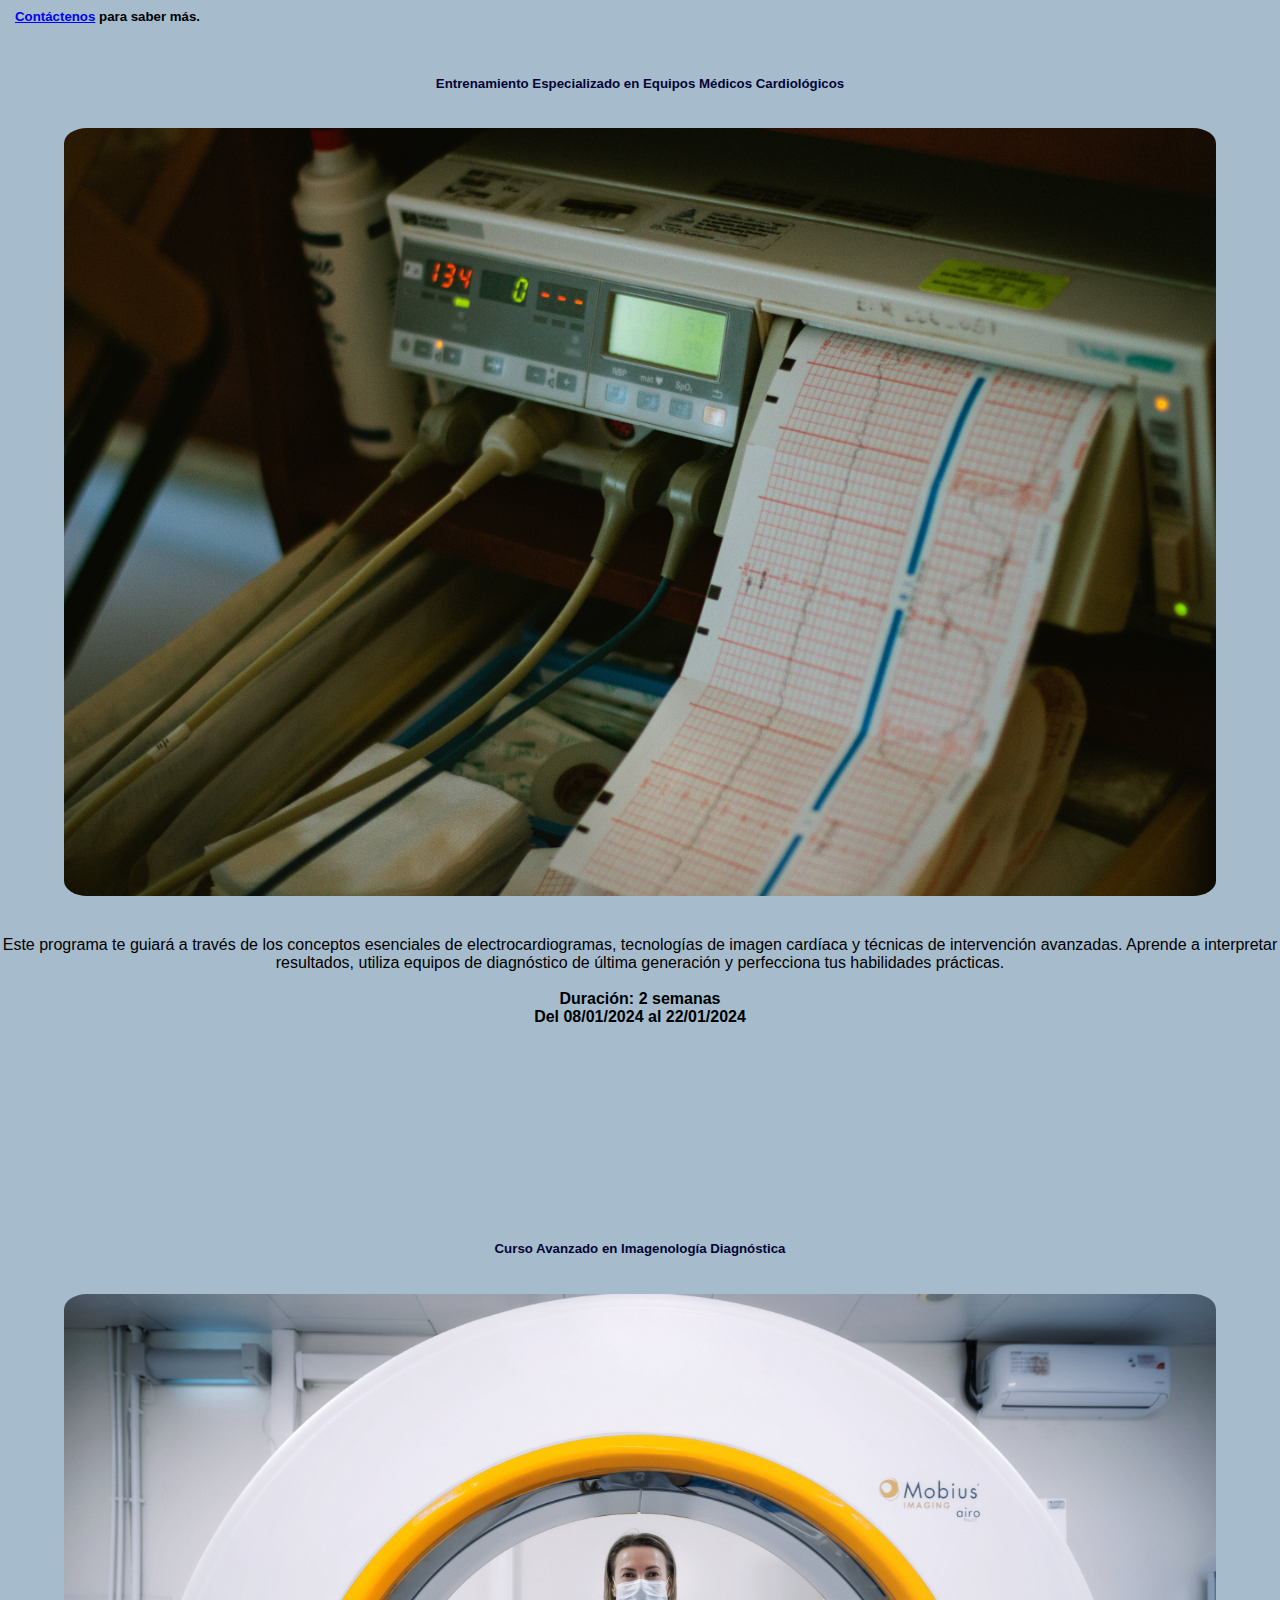
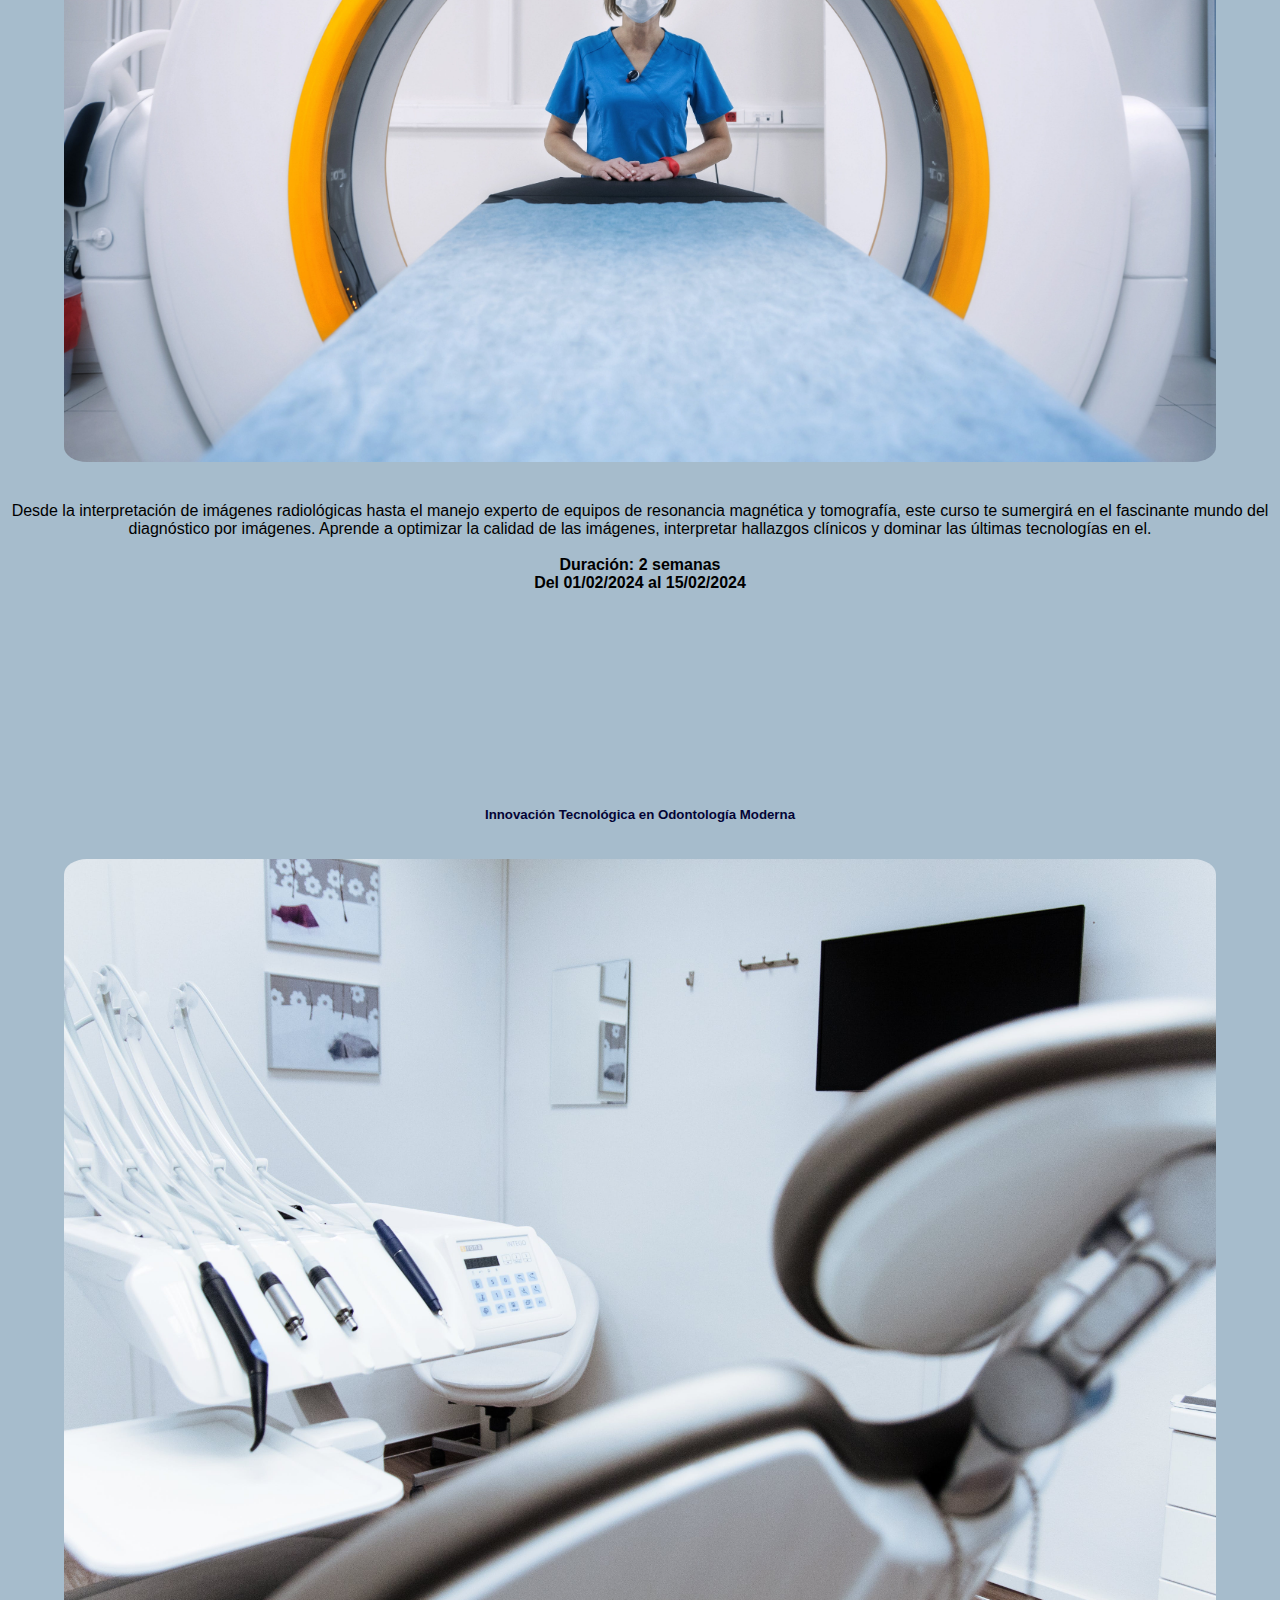
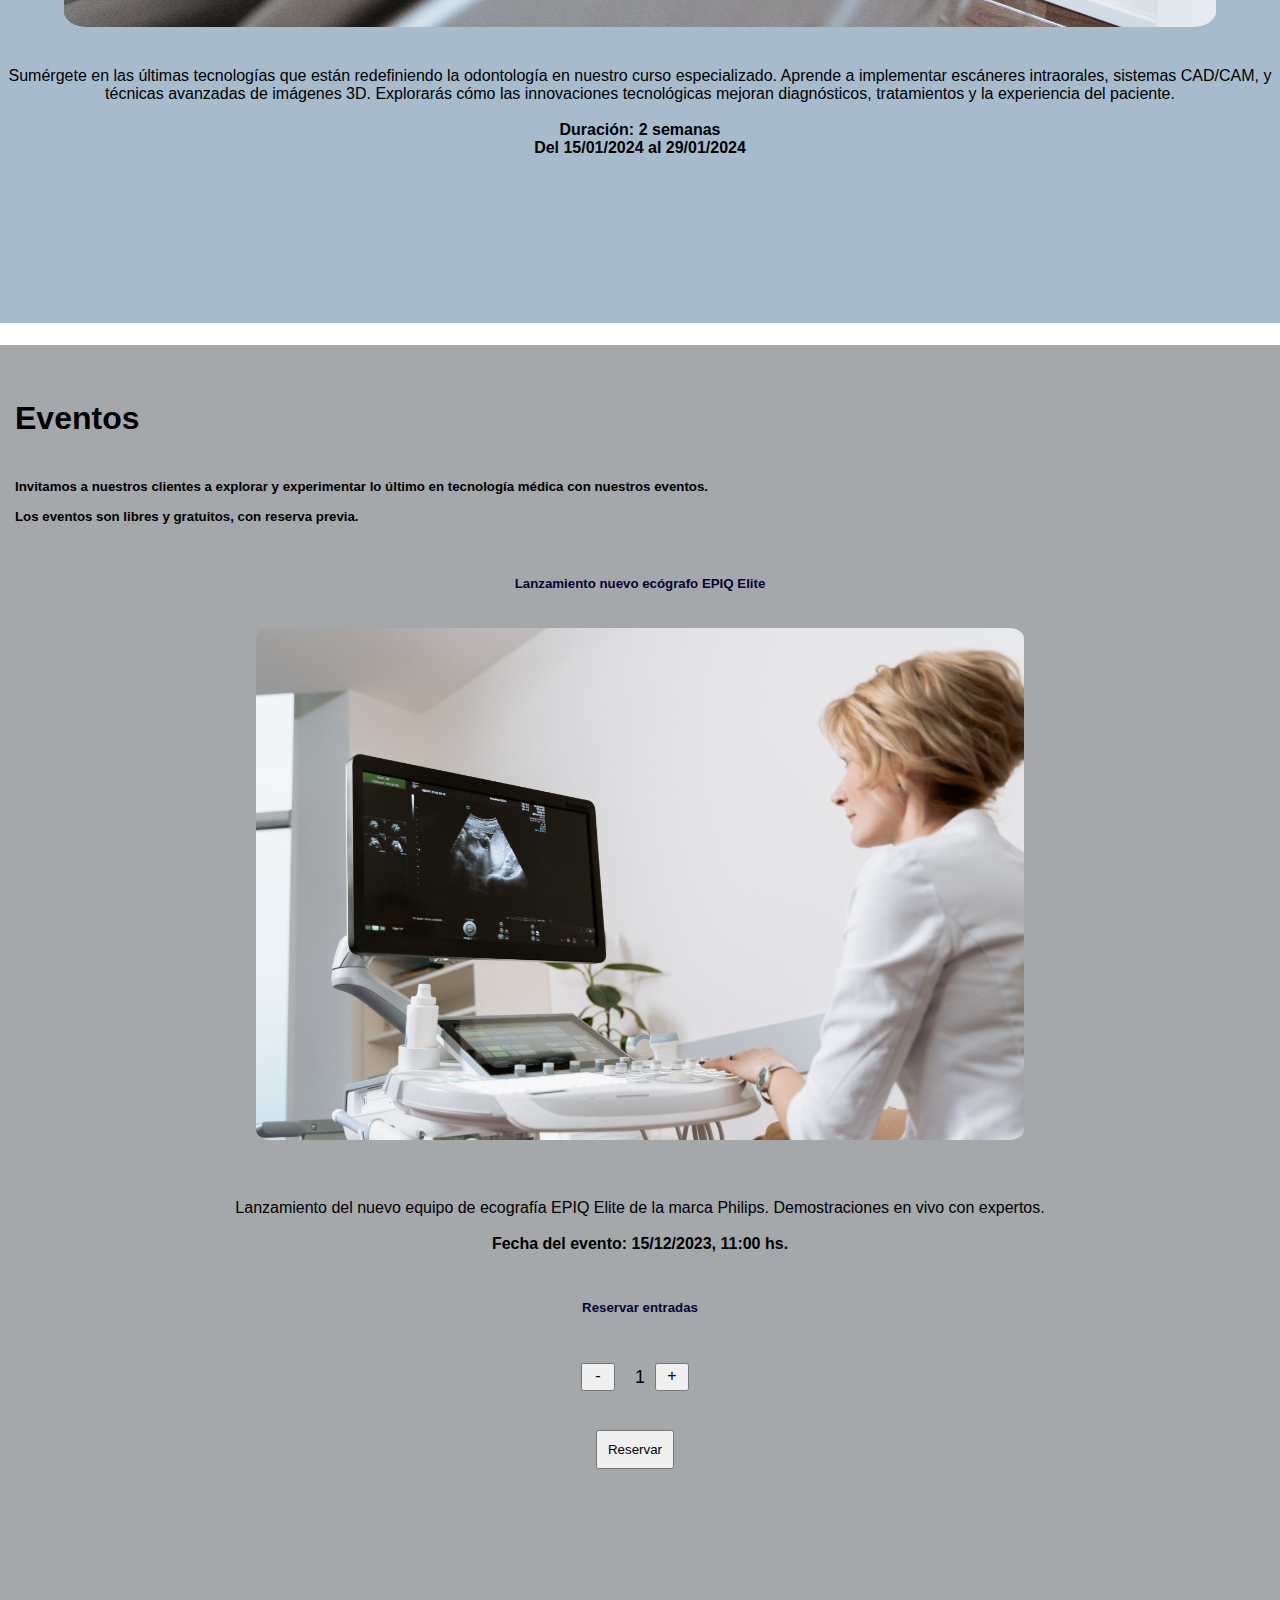
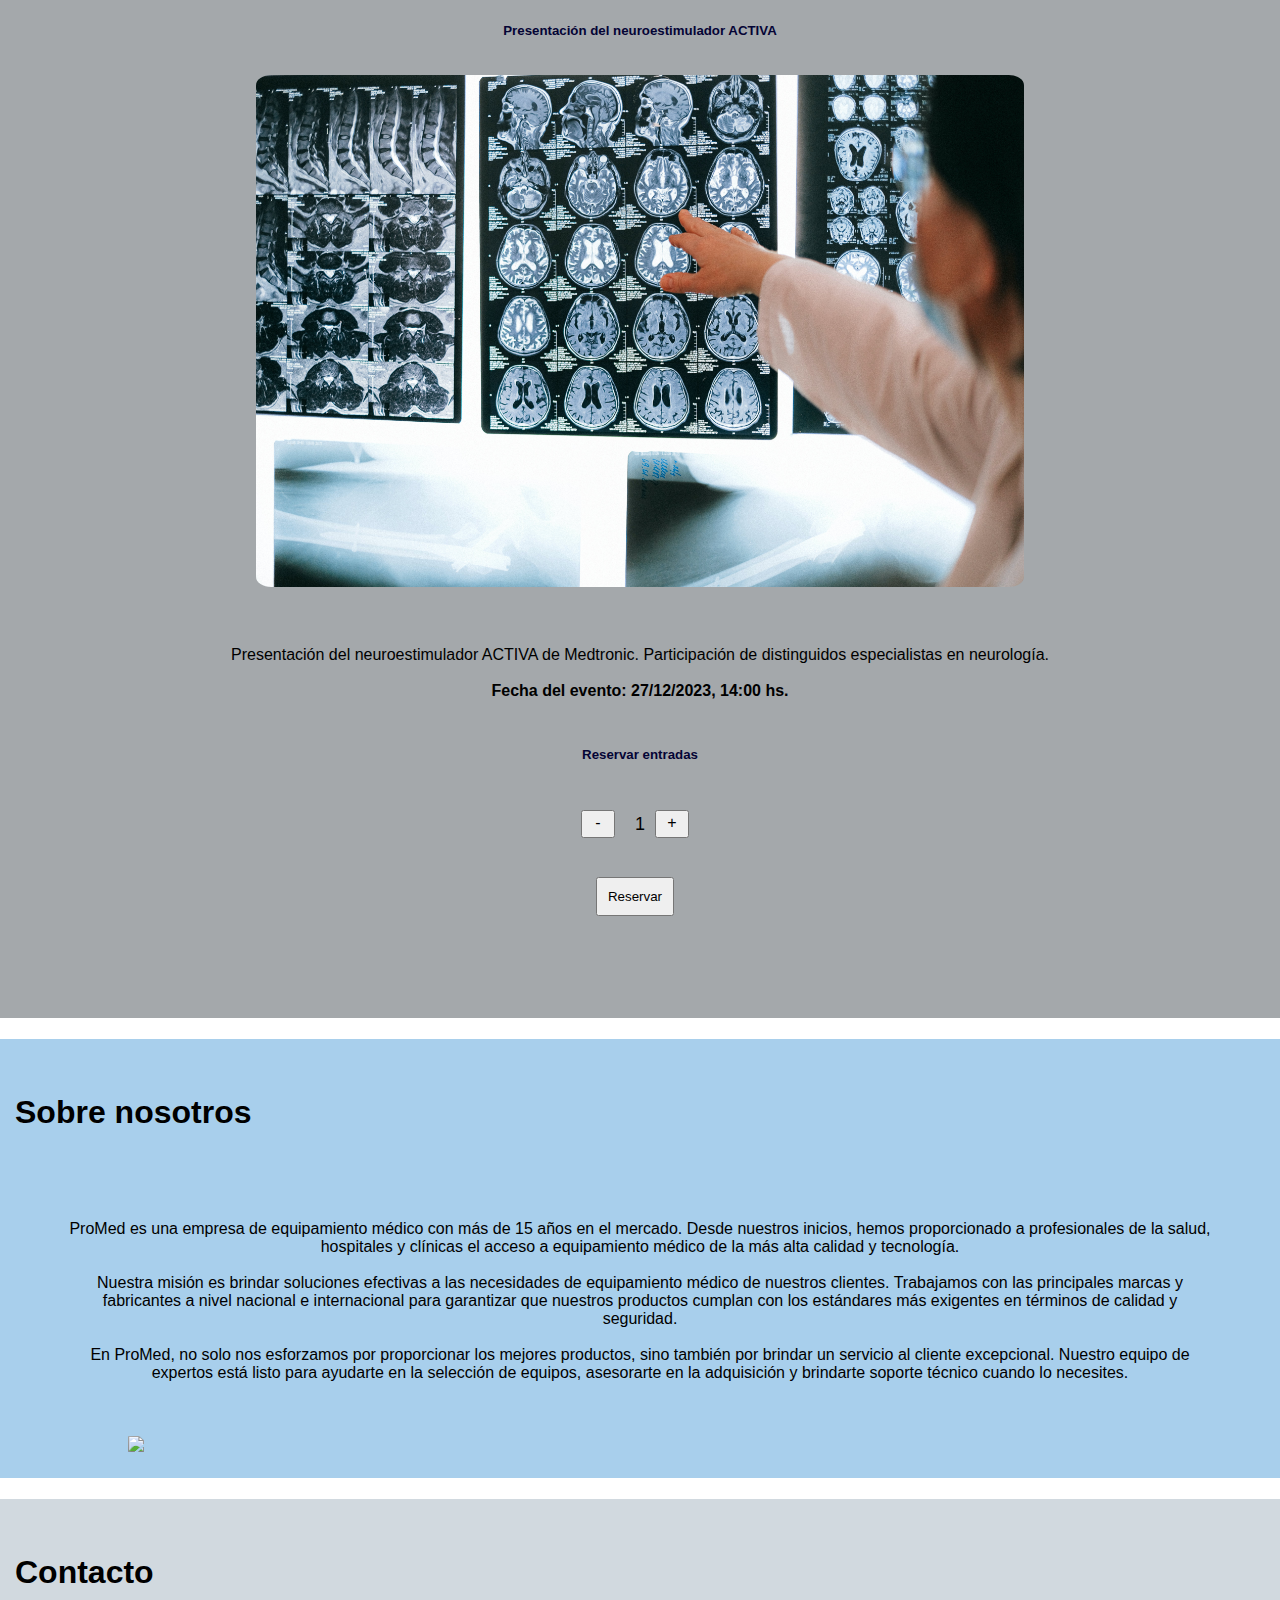
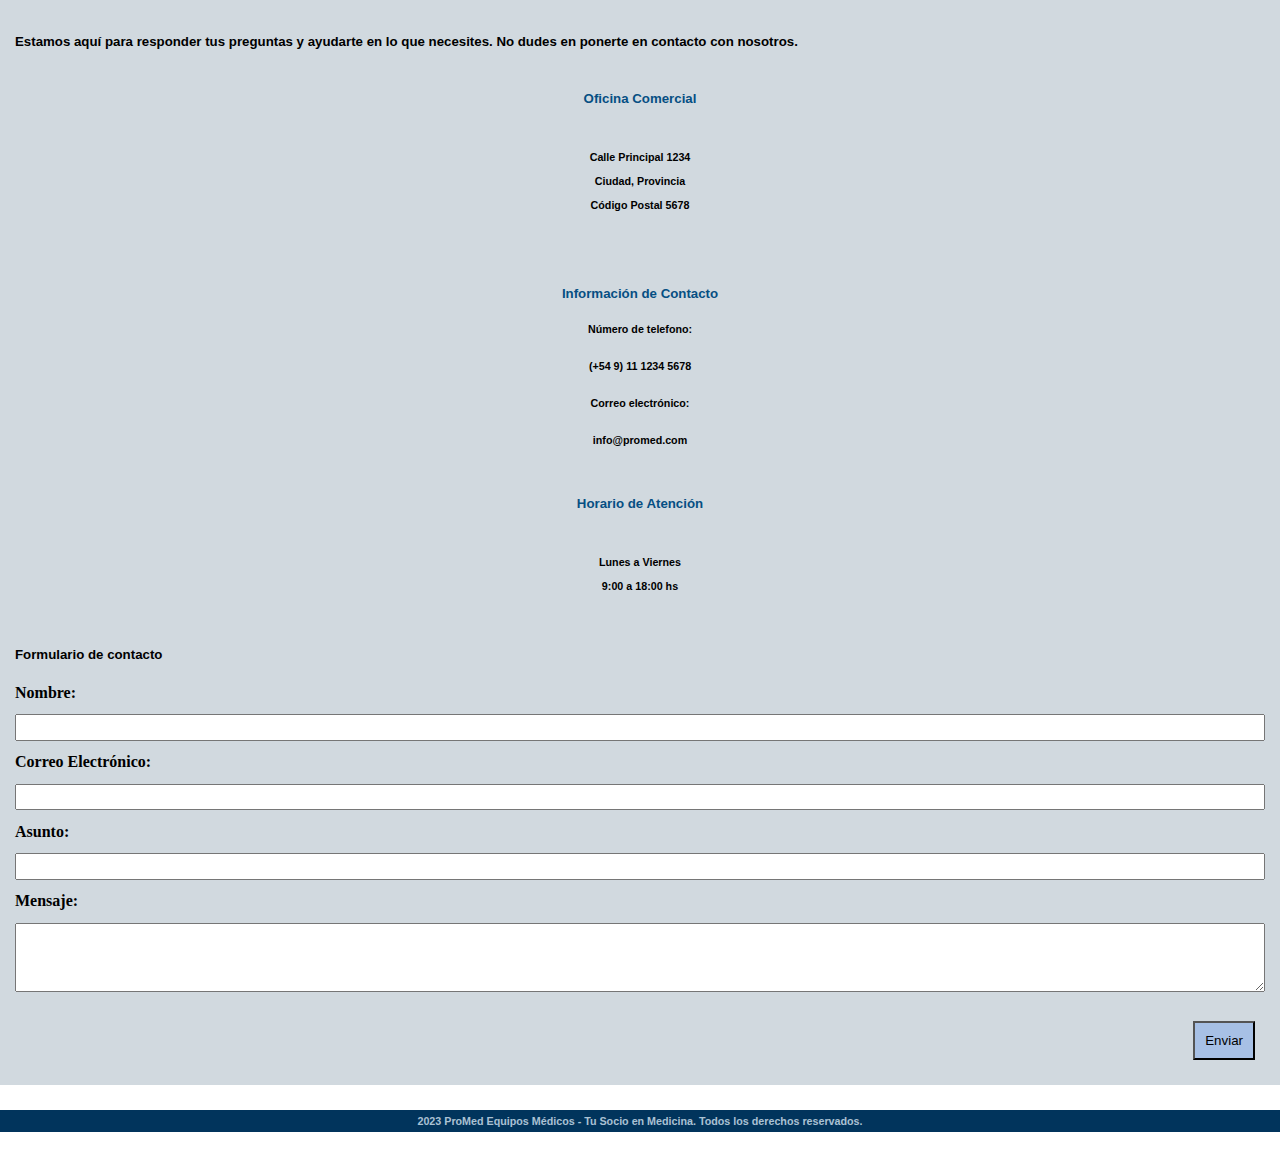
==== commit 721c249a: "Formulario de contacto y entradas" ====
--- a/index.html
+++ b/index.html
@@ -7,6 +7,8 @@
     <link rel="stylesheet" href="./style.css">
     <link href="https://cdn.jsdelivr.net/npm/bootstrap@5.3.2/dist/css/bootstrap.min.css" rel="stylesheet" integrity="sha384-T3c6CoIi6uLrA9TneNEoa7RxnatzjcDSCmG1MXxSR1GAsXEV/Dwwykc2MPK8M2HN" crossorigin="anonymous">
     <script src="https://cdn.jsdelivr.net/npm/bootstrap@5.3.2/dist/js/bootstrap.bundle.min.js" integrity="sha384-C6RzsynM9kWDrMNeT87bh95OGNyZPhcTNXj1NW7RuBCsyN/o0jlpcV8Qyq46cDfL" crossorigin="anonymous"></script>
+    <link rel="stylesheet" href="https://cdn.jsdelivr.net/npm/toastify-js/src/toastify.min.css">
+    <script src="https://cdn.jsdelivr.net/npm/toastify-js"></script>
   </head>
 
   <body>
@@ -75,38 +77,38 @@
 
       <div class="row">
         <div class="col-md">
-          <img src="images/brain-icon.png" class="column-img">
+          <img src="images/brain-icon.png" class="especialidades-img">
           <h5 id="abrir-neuro" class="especialidades-nombres">Neurocirugía</h5>
         </div>
         <div class="col-md">
-          <img src="images/knee-icon.png" class="column-img">
+          <img src="images/knee-icon.png" class="especialidades-img">
           <h5 id="abrir-trauma" class="especialidades-nombres">Traumatología</h5>
         </div>
         <div class="col-md">
-          <img src="images/stomach-icon.png" class="column-img">
+          <img src="images/stomach-icon.png" class="especialidades-img">
           <h5 id="abrir-gastro" class="especialidades-nombres">Gastroenterología</h5>
         </div>
         <div class="col-md">
-          <img src="images/heart-icon.png" class="column-img">
+          <img src="images/heart-icon.png" class="especialidades-img">
           <h5 id="abrir-cardio" class="especialidades-nombres">Cardiología</h5>
         </div>
       </div>
 
       <div class="row">
         <div class="col-md">
-          <img src="images/mri-icon.png" class="column-img">
+          <img src="images/mri-icon.png" class="especialidades-img">
           <h5 id="abrir-dxi" class="especialidades-nombres">Diagnóstico por Imágenes</h5>
         </div>
         <div class="col-md">
-          <img src="images/kidney-icon.png" class="column-img">
+          <img src="images/kidney-icon.png" class="especialidades-img">
           <h5 id="abrir-nefro" class="especialidades-nombres">Nefrología</h5>
         </div>
         <div class="col-md">
-          <img src="images/eye-icon.png" class="column-img">
+          <img src="images/eye-icon.png" class="especialidades-img">
           <h5 id="abrir-oftalmo" class="especialidades-nombres">Oftalmología</h5>
         </div>
         <div class="col-md">
-          <img src="images/tooth-icon.png" class="column-img">
+          <img src="images/tooth-icon.png" class="especialidades-img">
           <h5 id="abrir-odonto" class="especialidades-nombres">Odontología</h5>
         </div>
         <h6 id="descarga-catalogo">Descargar catálogo completo de productos</h6>
@@ -119,7 +121,8 @@
       <h5 class="seccion-descripcion">
       Nuestros cursos están cuidadosamente estructurados para proporcionar
       conocimientos prácticos y habilidades técnicas esenciales, permitiendo
-      a los participantes aprovechar al máximo nuestras innovadoras soluciones médicas.
+      a los participantes aprovechar al máximo nuestras innovadoras soluciones médicas. 
+      <br> <br> <a href="#contacto">Contáctenos</a> para saber más.
       </h5>
      
       <div class="row">
@@ -127,36 +130,37 @@
         <div class="col-md">
           <h5 class="cursos-titulo">Entrenamiento Especializado en Equipos Médicos Cardiológicos</h5>
           <img src="images/img-ecg-curso.jpg" class="cursos-img">
-          <h6 class="cursos-descripcion">
+          <p class="cursos-descripcion">
             Este programa te guiará a través de los conceptos esenciales de electrocardiogramas, tecnologías de imagen cardíaca y
             técnicas de intervención avanzadas. Aprende a interpretar resultados, utiliza equipos de diagnóstico de última
             generación y perfecciona tus habilidades prácticas. 
-          </h6>
-          <h6 class="cursos-fechas">Duración: 2 semanas <br> Del 08/01/2024 al 22/01/2024</h6>
+            <br> <br> <strong>Duración: 2 semanas <br> Del 08/01/2024 al 22/01/2024</strong> 
+          </p>
           <h5 id="countdown1" class="cuenta-regresiva"></h5>
         </div>
 
         <div class="col-md">
           <h5 class="cursos-titulo">Curso Avanzado en Imagenología Diagnóstica</h5>
           <img src="images/img-mri-curso.jpg" class="cursos-img">
-          <h6 class="cursos-descripcion">
+          <p class="cursos-descripcion">
             Desde la interpretación de imágenes radiológicas hasta el manejo
             experto de equipos de resonancia magnética y tomografía, este curso te sumergirá en el fascinante mundo del diagnóstico por imágenes.
-            Aprende a optimizar la calidad de las imágenes, interpretar hallazgos clínicos y dominar las últimas tecnologías en el campo.
-          </h6>
-          <h6 class="cursos-fechas">Duración: 2 semanas <br> Del 01/02/2024 al 15/02/2024</h6>
+            Aprende a optimizar la calidad de las imágenes, interpretar hallazgos clínicos y dominar las últimas tecnologías en el.
+            <br> <br> <strong>Duración: 2 semanas <br> Del 01/02/2024 al 15/02/2024</strong> 
+          </p>
           <h5 id="countdown2" class="cuenta-regresiva"></h5>
         </div>
 
         <div class="col-md">
           <h5 class="cursos-titulo">Innovación Tecnológica en Odontología Moderna</h5>
           <img src="images/img-odontologia-curso.jpg" class="cursos-img">
-          <h6 class="cursos-descripcion">
+          <p class="cursos-descripcion">
             Sumérgete en las últimas tecnologías que están redefiniendo la odontología en nuestro curso especializado.
             Aprende a implementar escáneres intraorales, sistemas CAD/CAM, y técnicas avanzadas de imágenes 3D.
             Explorarás cómo las innovaciones tecnológicas mejoran diagnósticos, tratamientos y la experiencia del paciente.
-          </h6>
-          <h6 class="cursos-fechas">Duración: 2 semanas <br> Del 15/01/2024 al 29/01/2024</h6>
+            <br> <br> <strong>Duración: 2 semanas <br> Del 15/01/2024 al 29/01/2024</strong>
+          </p>
+          <h6 class="cursos-fechas"></h6>
           <h5 id="countdown3" class="cuenta-regresiva"></h5>
         </div>
       </div>
@@ -165,24 +169,26 @@
     <div id="eventos" class="container-fluid" style="background-color: #a4a8ab;">
      
       <h1 class="seccion-titulo">Eventos</h1>
-      <h6 style="margin-left: 15px; margin-top: 10px;">
-        Invitamos a nuestros clientes a explorar y experimentar lo último en tecnología médica con nuestros eventos gratuitos.
-        <a href="#contacto">Contáctenos</a> para conocer más.
-      </h6>
+      <h5 class="seccion-descripcion">
+        Invitamos a nuestros clientes a explorar y experimentar lo último en tecnología médica con nuestros eventos.
+        <br> <br> Los eventos son libres y gratuitos, con reserva previa.
+      </h5>
    
-      <div class="row" style="margin-top: 30px;">
+      <div class="row">
        
-        <div class="col-md" style="text-align: center; margin-bottom: 50px;">
-          <h5 style="text-align: center;">Lanzamiento nuevo ecógrafo EPIQ Elite</h5>
-          <img src="images/img-ecografo-eventos.jpg" class="evento-img">
-          <h6 class="evento-descripcion">
-            Presentación del nuevo equipo de ecografía EPIQ Elite de la marca Philips.
-          </h6>
-          <h6 style="margin-top: 20px;">Fecha del evento: 15/12/2023, 11:00 hs.</h6>
+        <div class="col-md" >
+          <h5 id="evento-1" class="eventos-titulo">Lanzamiento nuevo ecógrafo EPIQ Elite</h5>
+          <img src="images/img-ecografo-eventos.jpg" class="eventos-img">
+          <p class="eventos-descripcion">
+            Lanzamiento del nuevo equipo de ecografía EPIQ Elite de la marca Philips. Demostraciones en vivo con expertos.
+            <br> <br> <strong>Fecha del evento: 15/12/2023, 11:00 hs.</strong> 
+          </p>
           
+          <h5 class="texto-eventos-reservar">Reservar entradas</h5>
+
           <div class="boton-cantidad">
             <button id="boton-menos-1">-</button>
-            <p class="cantidad-evento" id="cantidad-evento-1">1</p>
+            <p id="cantidad-evento-1" class="cantidad-evento" >1</p>
             <button id="boton-mas-1">+</button>
           </div>
           <div class="boton-reservar">
@@ -191,17 +197,19 @@
 
         </div>
 
-        <div class="col-md" style="text-align: center; margin-bottom: 50px;">
-          <h5 style="text-align: center;">Evento de fin de año</h5>
-          <img src="images/img-cerebro-eventos.jpg" class="evento-img">
-          <h6 class="evento-descripcion">
-            Resumen de nuestros logros durante el 2023 y objetivos para el nuevo año.
-          </h6>
-          <h6 style="margin-top: 20px;">Fecha del evento: 27/12/2023, 14:00 hs.</h6>
-
+        <div class="col-md">
+          <h5 id="evento-2" class="eventos-titulo">Presentación del neuroestimulador ACTIVA</h5>
+          <img src="images/img-cerebro-eventos.jpg" class="eventos-img">
+          <p class="eventos-descripcion">
+            Presentación del neuroestimulador ACTIVA de Medtronic. Participación de distinguidos especialistas en neurología.
+            <br> <br> <strong>Fecha del evento: 27/12/2023, 14:00 hs.</strong> 
+          </p>
+
+          <h5 class="texto-eventos-reservar">Reservar entradas</h5>
+    
           <div class="boton-cantidad">
             <button id="boton-menos-2">-</button>
-            <p class="cantidad-evento" id="cantidad-evento-2">1</p>
+            <p id="cantidad-evento-2" class="cantidad-evento">1</p>
             <button id="boton-mas-2">+</button>
           </div>
           <div class="boton-reservar">
@@ -210,8 +218,6 @@
           
         </div>
       </div>
-
-
     </div>
 
     <div id="sobre-nosotros" class="container-fluid" style="background-color: #a8cfec;">
@@ -219,107 +225,81 @@
       <h1 class="seccion-titulo">Sobre nosotros</h1>
 
       <div class="row">
-        <div class="col-md">
-          <h6 class="descripcion-sobrenosotros">
+        <div class="col-md" style="align-items: center; display: flex; justify-content: center;">
+          <p class="descripcion-sobrenosotros">
             ProMed es una empresa de equipamiento médico con más de 15 años en el mercado. Desde nuestros inicios, hemos proporcionado a profesionales de la salud, hospitales y clínicas el acceso a equipamiento médico de la más alta calidad y tecnología.
             <br> <br> Nuestra misión es brindar soluciones efectivas a las necesidades de equipamiento médico de nuestros clientes. Trabajamos con las principales marcas y fabricantes a nivel nacional e internacional para garantizar que nuestros productos cumplan con los estándares más exigentes en términos de calidad y seguridad.
             <br> <br> En ProMed, no solo nos esforzamos por proporcionar los mejores productos, sino también por brindar un servicio al cliente excepcional. Nuestro equipo de expertos está listo para ayudarte en la selección de equipos, asesorarte en la adquisición y brindarte soporte técnico cuando lo necesites.
-          </h6>
+          </p>
         </div>
         <div class="col-md" style="align-items: center; display: flex; justify-content: center;">
-          <img src="images/img-sobre-nosotros.jpg" class="aboutus-img">
-        </div>
-      </div>
+          <img src="images/img-sobre-nosotros.jpg" class="nosotros-img">
+        </div>
+      </div>
+
+      <div id="padding-sobre-nosotros"></div>
     </div>
 
     <div id="contacto" class="container-fluid" style="background-color: #d1d9df;">
       
       <h1 class="seccion-titulo">Contacto</h1>
-      <h5 class="seccion-descripcion">Estamos aquí para responder tus preguntas y ayudarte en lo que necesites. No dudes en ponerte en contacto con nosotros.</h5>
+      <h5 class="seccion-descripcion">
+        Estamos aquí para responder tus preguntas y ayudarte en lo que necesites. No dudes en ponerte en contacto con nosotros.
+      </h5>
       
       <div class="row"> 
         <div class="col-md">
-          <h3 class="contacto-subtitulo">Oficina Comercial</h3>
-          <h5 class="contacto-direccion">
+          <h5 class="contacto-subtitulo">Oficina Comercial</h5>
+          <h6 class="contacto-direccion">
             Calle Principal 1234
             <br> <br> 
             Ciudad, Provincia
             <br> <br>
             Código Postal 5678
-          </h5>
-        </div>
-
-        <div class="col-md">
-          <h3 class="contacto-subtitulo">Información de Contacto</h3>
-          <h5 style="margin-top: 20px;">Número de telefono:</h5>
+          </h6>
+        </div>
+
+        <div class="col-md">
+          <h5 class="contacto-subtitulo">Información de Contacto</h5>
+          <h6 style="margin-top: 20px;">Número de telefono:</h6>
           <h6>(+54 9) 11 1234 5678</h6>
-          <h5 style="margin-top: 20px;">Correo electrónico:</h5>
+          <h6 style="margin-top: 20px;">Correo electrónico:</h6>
           <h6 style="margin-bottom: 30px;">info@promed.com</h6>
         </div>
 
         <div class="col-md">
-          <h3 class="contacto-subtitulo">Horario de Atención</h3>
-          <h5 class="contacto-horario">
+          <h5 class="contacto-subtitulo">Horario de Atención</h5>
+          <h6 class="contacto-horario">
             Lunes a Viernes
             <br> <br>
             9:00 a 18:00 hs
-          </h5>
-        </div>
-
-      </div>
-
-      <div class="row">
-        <h5 class="seccion-descripcion">Formulario de contacto</h5>
-      </div>
-      
-      <!--<div class="row">
-        <div class="col" style="text-align: center;">
-          <h5 style="margin-left: 15px; margin-top: 5px; color: #064f83;"> Nombre: <input id="formularioNombre" type="text"></input> </h5>
-        </div>
-        <div class="col" style="text-align: center;">
-          <h5 style="margin-left: 15px; margin-top: 5px; color: #064f83;"> E-mail: <input id="formularioEmail" type="text"></input> </h5>
-        </div>
-        <div class="col" style="text-align: center;">
-          <h5 style="margin-left: 15px; margin-top: 5px; color: #064f83;"> Telefono: <input id="formularioTelefono" type="text"></input> </h5>
-        </div>
-      </div>
-
-      <div class="row d-flex justify-content-center">
-        <div class="col" style="text-align: center;">
-          <h5 style="margin-left: 15px; margin-top: 5px; color: #064f83;"> Mensaje: <textarea id="mensaje" name="mensaje" rows="4" style="width: auto; margin: auto;" required></textarea> </h5>
-        </div>
-        <div class="col" style="text-align: center;">
-          <button type="submit">Enviar</button>
-        </div>
-      </div>-->
-
-      <div class="row">
-        <div class="col-md" style="text-align: center;">
-          <label for="formularioNombre">Nombre:</label>
-          <input id="formularioNombre" type="text">
-        </div>
-        <div class="col-md" style="text-align: center;">
-          <label for="formularioEmail">E-mail:</label>
-          <input id="formularioEmail" type="text">
-        </div>
-        <div class="col-md" style="text-align: center;">
-          <label for="formularioTelefono">Teléfono:</label>
-          <input id="formularioTelefono" type="text">
-        </div>
-      </div>
-    
-      <div class="row" style="margin-left: 15px; margin-right: 15px;">
-        <div class="col-md">
-          <label for="formularioMensaje">Mensaje:</label>
-          <textarea id="formularioMensaje" name="mensaje" rows="4" required></textarea>
-        </div>
-      </div>
-
-      <div class="row" style="margin-top: 10px; margin-left: 15px">
-        <div class="col-md" style="margin-bottom: 20px;">
-          <button type="submit">Enviar</button>
-        </div>
-      </div>
+          </h6>
+        </div>
+
+      </div>
+
+      <h5 class="formulario-titulo">Formulario de contacto</h5>
+
+      <form id="formulario" action="https://formsubmit.co/27981c329aa4a3b8a4ddfbdd7075485d" method="POST">
+        <label for="nombre-formulario">Nombre:</label>
+        <input type="text" id="nombre-formulario" name="nombre" required>
+
+        <label for="email-formulario">Correo Electrónico:</label>
+        <input type="email" id="email-formulario" name="email" required>
+
+        <label for="asunto-formulario">Asunto:</label>
+        <input type="text" id="asunto-formulario" name="asunto" required>
+
+        <label for="mensaje-formulario">Mensaje:</label>
+        <textarea name="mensaje" id="mensaje-formulario" rows="4" required></textarea>
+
+        <div style="text-align: right;">
+          <button id="boton-enviar-formulario" type="submit">Enviar</button>
+        </div>
+
+        <input type="hidden" name="_captcha" value="false">
+
+      </form>
     
     </div>
 
@@ -331,7 +311,7 @@
 
     <div id="ventanas-modal-especialidades">
 
-      <dialog id="modal-neuro"  class="ventana-modal">
+      <dialog id="modal-neuro"  class="ventana-modal-especialidades">
         <h1 class="modal-titulo">Neurocirugía</h1>
         <p>
           <br>Descubre nuestra avanzada línea de equipos para neurocirugía, diseñados para proporcionar precisión y eficiencia en procedimientos cerebrales.
@@ -347,7 +327,7 @@
         <button id="cerrar-neuro">Cerrar</button>
       </dialog>
   
-      <dialog id="modal-trauma"  class="ventana-modal">
+      <dialog id="modal-trauma"  class="ventana-modal-especialidades">
         <h1 class="modal-titulo">Traumatología</h1>
         <p>
           <br>En el campo de la traumatología, nos destacamos con equipos que abordan las complejidades de las lesiones musculoesqueléticas.
@@ -363,7 +343,7 @@
         <button id="cerrar-trauma">Cerrar</button>
       </dialog>
   
-      <dialog id="modal-gastro"  class="ventana-modal">
+      <dialog id="modal-gastro"  class="ventana-modal-especialidades">
         <h1 class="modal-titulo">Gastroenterología</h1>
         <p>
           <br>Optimiza tu práctica en gastroenterología con nuestra selección de equipos especializados.
@@ -379,7 +359,7 @@
         <button id="cerrar-gastro">Cerrar</button>
       </dialog>
   
-      <dialog id="modal-cardio"  class="ventana-modal">
+      <dialog id="modal-cardio"  class="ventana-modal-especialidades">
         <h1 class="modal-titulo">Cardiología</h1>
         <p>
           <br> Nuestra oferta en cardiología abarca desde equipos de diagnóstico hasta soluciones para intervenciones cardíacas.
@@ -395,7 +375,7 @@
         <button id="cerrar-cardio">Cerrar</button>
       </dialog>
   
-      <dialog id="modal-dxi"  class="ventana-modal">
+      <dialog id="modal-dxi"  class="ventana-modal-especialidades">
         <h1 class="modal-titulo">Diagnóstico por Imágenes</h1>
         <p>
           <br>Explora nuestro conjunto integral de equipos de diagnóstico por imágenes, diseñados para cubrir diversas modalidades y necesidades clínicas.
@@ -411,7 +391,7 @@
         <button id="cerrar-dxi">Cerrar</button>
       </dialog>
   
-      <dialog id="modal-nefro"  class="ventana-modal">
+      <dialog id="modal-nefro"  class="ventana-modal-especialidades">
         <h1 class="modal-titulo">Nefrología</h1>
         <p>
           <br>En el ámbito de la nefrología, ofrecemos soluciones especializadas que van desde equipos de diálisis hasta monitores de función renal.
@@ -427,7 +407,7 @@
         <button id="cerrar-nefro">Cerrar</button>
       </dialog>
   
-      <dialog id="modal-oftalmo"  class="ventana-modal">
+      <dialog id="modal-oftalmo"  class="ventana-modal-especialidades">
         <h1 class="modal-titulo">Oftalmología</h1>
         <p>
           <br>Descubre nuestra variedad de equipos diseñados para profesionales de la oftalmología.
@@ -443,7 +423,7 @@
         <button id="cerrar-oftalmo">Cerrar</button>
       </dialog>
   
-      <dialog id="modal-odonto"  class="ventana-modal">
+      <dialog id="modal-odonto"  class="ventana-modal-especialidades">
         <h1 class="modal-titulo">Odontología</h1>
         <p>
           <br>Optimiza tu práctica odontológica con nuestra gama de equipos dentales de última generación.
@@ -462,23 +442,48 @@
     
     <div id="ventanas-modal-eventos">
 
-      <dialog id="modal-evento-1"  class="ventana-modal">
-        <h1 class="modal-titulo">Obtener entradas</h1>
-        
-        <label for="nombre">Nombre:</label>
+      <dialog id="modal-evento-1"  class="ventana-modal-eventos">
+        <h1 class="modal-titulo">Reservar entradas</h1>
+
+        <h6 id="texto-completar-datos-1" class="texto-completar-datos"></h6>
+
+        <label for="nombre-evento-1">Nombre:</label>
         <input type="text" id="nombre-evento-1" name="nombre" required>
         
-        <label for="apellido">Apellido:</label>
+        <label for="apellido-evento-1">Apellido:</label>
         <input type="text" id="apellido-evento-1" name="apellido" required>
         
-        <label for="email">Correo Electrónico:</label>
+        <label for="email-evento-1">Correo Electrónico:</label>
         <input type="email" id="email-evento-1" name="email" required>
 
-        <button id="cancelar-evento-1">Cancelar</button>
-        <button id="aceptar-evento-1">Aceptar</button>
-      </dialog>
-
-    </div>
+        <div id="botones-evento">
+          <button id="cancelar-evento-1" class="boton-cancelar">Cancelar</button>
+          <button id="aceptar-evento-1" class="boton-aceptar">Confirmar</button>
+        </div>
+      </dialog>
+
+      <dialog id="modal-evento-2"  class="ventana-modal-eventos">
+        <h1 class="modal-titulo">Reservar entradas</h1>
+
+        <h6 id="texto-completar-datos-2" class="texto-completar-datos"></h6>
+
+        <label for="nombre-evento-2">Nombre:</label>
+        <input type="text" id="nombre-evento-2" name="nombre" required>
+        
+        <label for="apellido-evento-2">Apellido:</label>
+        <input type="text" id="apellido-evento-2" name="apellido" required>
+        
+        <label for="email-evento-2">Correo Electrónico:</label>
+        <input type="email" id="email-evento-2" name="email" required>
+
+        <div id="botones-evento">
+          <button id="cancelar-evento-2" class="boton-cancelar">Cancelar</button>
+          <button id="aceptar-evento-2" class="boton-aceptar">Confirmar</button>
+        </div>
+      </dialog>
+    
+    </div>
+
     <script src="script.js"></script>
     
   </body>
--- a/style.css
+++ b/style.css
@@ -1,12 +1,36 @@
+/* GENERAL */
+
 body {
   margin: 0;
   padding: 0;   
   overflow:auto;  
 }
 
+body.modal-abierto {
+  overflow: hidden;
+}
+
 h1, h2, h3, h4, h5, h6, p, li {
   font-family: Verdana, Geneva, Tahoma, sans-serif;
 }
+
+.seccion-titulo {
+  padding-top: 55px;
+  padding-left: 15px;
+  font-weight: bold;
+}
+
+.seccion-descripcion {
+  padding-top: 20px;
+  padding-left: 15px;
+  padding-right: 15px;
+}
+
+.col-md {
+  text-align: center;
+}
+
+/* CAROUSEL DE IMAGENES */
 
 .slide-image {
   width: 100%;
@@ -19,6 +43,8 @@
   padding-top: 50px; 
 }
 
+/* ESPECIALIDADES */
+
 .seccion-titulo-especialidades {
   padding-top: 55px;
   padding-bottom: 40px;
@@ -26,11 +52,7 @@
   font-weight: bold;
 }
 
-.col-md {
-  text-align: center;
-}
-
-.column-img {
+.especialidades-img {
   width: 30%; 
   height: auto; 
 }
@@ -52,17 +74,19 @@
   cursor: pointer;
 }
 
-.seccion-titulo {
-  padding-top: 55px;
-  padding-left: 15px;
-  font-weight: bold;
-}
-
-.seccion-descripcion {
-  padding-top: 20px;
-  padding-left: 15px;
-  padding-right: 15px;
-}
+.ventana-modal-especialidades {
+  background-color: #87c5fa;
+  padding: 30px 50px;
+  width: 80%;
+}
+
+.modal-titulo {
+  text-align: center;
+  font-weight: bold;
+  font-size: larger
+}
+
+/* CURSOS */
 
 .cursos-titulo {
   text-align: center;
@@ -83,103 +107,199 @@
   text-align: center; 
 }
 
-.cursos-fechas {
-  padding-top: 15px;
-  text-align: center; 
-}
-
 .cuenta-regresiva {
-  padding-top: 15px;
-  text-align: center;
-}
-
-.descripcion-sobrenosotros {
-  text-align: center;
-  padding-top: 20px;
-  padding-bottom: 40px;
-  padding-left: 10px;
-  padding-right: 10px;
-}
-
-.aboutus-img {
-  width: 80%;
-  padding-bottom: 40px;
-}
-
-.contacto-subtitulo{
-  padding-top: 20px;
-  color: #064f83;
-}
-
-.contacto-direccion {
-  padding-top: 20px;
-  padding-bottom: 30px;
-  text-align: center;
-}
-
-.contacto-horario{
-  padding-top: 20px;
-  padding-bottom: 30px;
-  text-align: center;
-}
-
-.footer-texto {
-  text-align: center;
-  color: #e3f2fdc0;
-  padding-top: 5px;
-  padding-bottom: 5px;
-}
-
-.ventana-modal {
-  background-color: #a4a8ab;
-  padding: 30px 50px;
-}
-
-.modal-titulo {
-  text-align: center;
-  font-weight: bold;
-}
-
-.evento-img {
+  padding-top: 3%;
+  text-align: center;
+  padding-bottom: 8%;
+}
+
+/* EVENTOS */ 
+
+.eventos-titulo {
+  text-align: center;
+  color: #040435;
+  font-weight: 600;
+  padding-top: 30px;
+  padding-bottom: 15px;
+}
+
+.eventos-img {
   width: 60%;
   height: auto;
   border-radius: 2%;
+}
+
+.eventos-descripcion{
+  padding-top: 3%;
+  padding-left: 5%;
+  padding-right: 5%;
+  text-align: center; 
+}
+
+.texto-eventos-reservar{
+  padding-top: 2%;
+  color: #040435;
+  font-weight: bold;
 }
 
 .boton-cantidad {
   display: flex;
   align-items: center;
   justify-content: center;
-  padding-top: 3%;
-}
-
-/*.boton-cantidad button {
-  font-size: 16px;
-  cursor: pointer;
-  width: 6%;
-  padding-bottom: 1%;
-  align-items: center;
-  justify-content: center;
-  display: flex;
-}*/
+  padding-top: 2%;
+}
 
 .boton-cantidad button {
-  width: 20px; /* Ajusta el valor según sea necesario */
+  width: 20px; 
   padding: 2px 15px 4px;
   font-size: 16px;
   cursor: pointer;
-  display: flex; /* Usa flexbox para centrar el contenido */
-  align-items: center; /* Centra verticalmente el contenido */
-  justify-content: center; /* Centra horizontalmente el contenido */
+  display: flex; 
+  align-items: center; 
+  justify-content: center; 
 }
 
 .cantidad-evento {
   font-size: 18px;
   margin: 0 10px;
-  display: flex; /* Usa flexbox para centrar el contenido */
-  align-items: center; /* Centra verticalmente el contenido */
+  display: flex; 
+  align-items: center;
 }
 
 .boton-reservar{
   padding-top: 3%;
-}
+  padding-bottom: 8%;
+}
+
+label {
+  display: block;
+  margin-top: 1%;
+  margin-bottom: 1%;
+  font-weight: bold;
+}
+
+input {
+  width:100%;
+  padding: 0.3%;
+  box-sizing: border-box;
+}
+
+textarea{
+  width:100%;
+  padding: 0.3%;
+  box-sizing: border-box;
+}
+
+button {
+  padding: 10px;
+  margin-right: 10px;
+}
+
+.ventana-modal-eventos {
+  background-color: #b5d1e9;
+  padding: 30px 50px;
+  width: 60%;
+}
+
+@media (max-width: 600px) {
+  .ventana-modal-eventos {
+    width: 100%;
+  }
+}
+
+#botones-evento {
+  padding-top: 5%;
+}
+
+.boton-cancelar {
+  background-color: rgba(255, 0, 0, 0.7);
+}
+
+.boton-aceptar {
+  background-color: rgba(4, 255, 0, 0.7);
+  margin-left: 5%;
+}
+
+@media (max-width: 314px) {
+  .boton-aceptar {
+    margin-top: 5%;
+  }
+}
+
+.texto-completar-datos {
+  color: red;
+  padding-top: 1%;
+  padding-bottom: 1%;
+  text-align: center;
+}
+
+/* SOBRE NOSOTROS */
+
+.descripcion-sobrenosotros {
+  text-align: center;
+  padding-top: 4%;
+  padding-bottom: 3%;
+  padding-left: 5%;
+  padding-right: 5%;
+}
+
+.nosotros-img {
+  width: 80%;
+  border-radius: 2%;
+}
+
+#padding-sobre-nosotros{
+  padding-bottom: 2%;
+}
+
+@media (max-width: 768px) {
+  #padding-sobre-nosotros {
+    padding-bottom: 10%;
+  }
+}
+
+/* CONTACTO */
+
+.contacto-subtitulo{
+  padding-top: 20px;
+  color: #064f83;
+  font-weight: bold;
+}
+
+.contacto-direccion {
+  padding-top: 20px;
+  padding-bottom: 30px;
+  text-align: center;
+}
+
+.contacto-horario{
+  padding-top: 20px;
+  padding-bottom: 30px;
+  text-align: center;
+}
+
+.formulario-titulo{
+  padding-left: 15px;
+  padding-right: 15px;
+  font-weight: bolder;
+}
+
+#formulario{
+  margin-left: 15px;
+  margin-right: 15px;
+}
+
+#boton-enviar-formulario{
+  background-color: rgba(0, 94, 255, 0.2);
+  margin-top: 2%;
+  margin-bottom: 2%;
+}
+
+/* FOOTER */
+
+.footer-texto {
+  text-align: center;
+  color: #e3f2fdc0;
+  padding-top: 5px;
+  padding-bottom: 5px;
+}
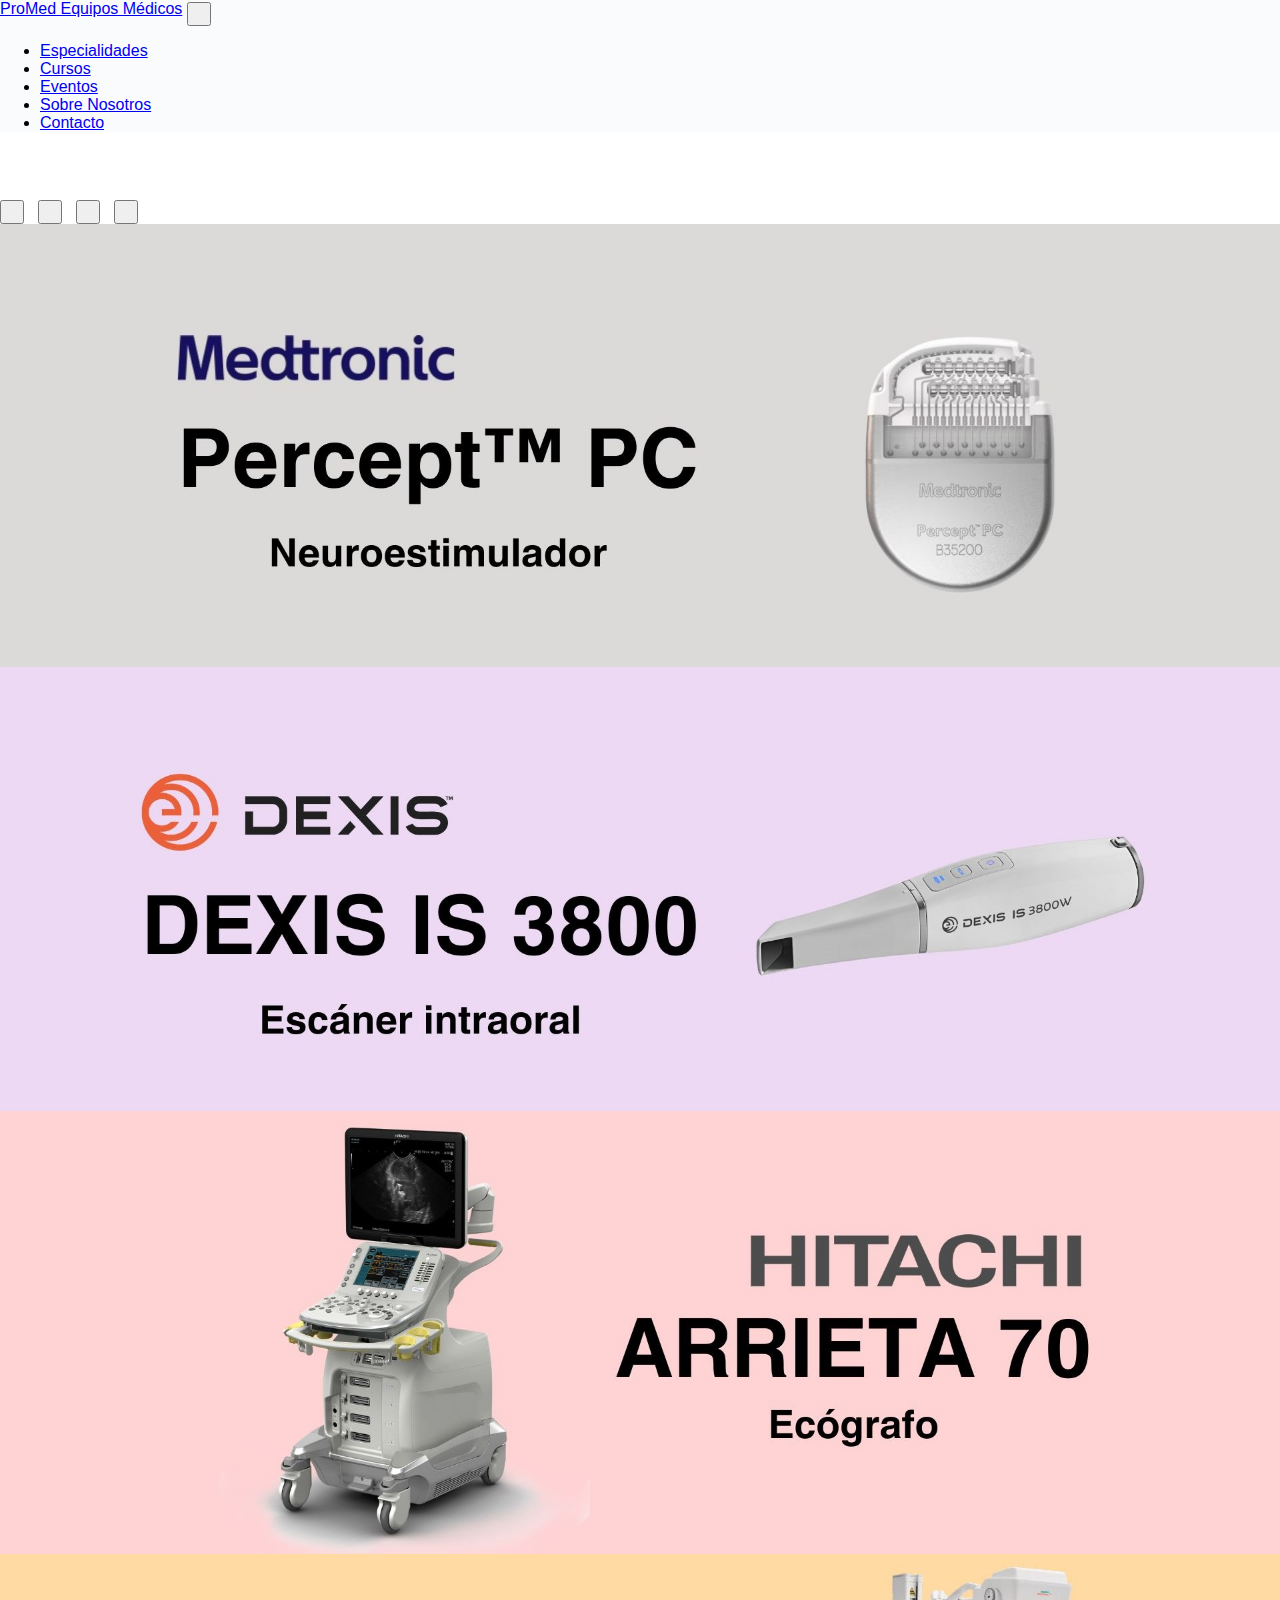
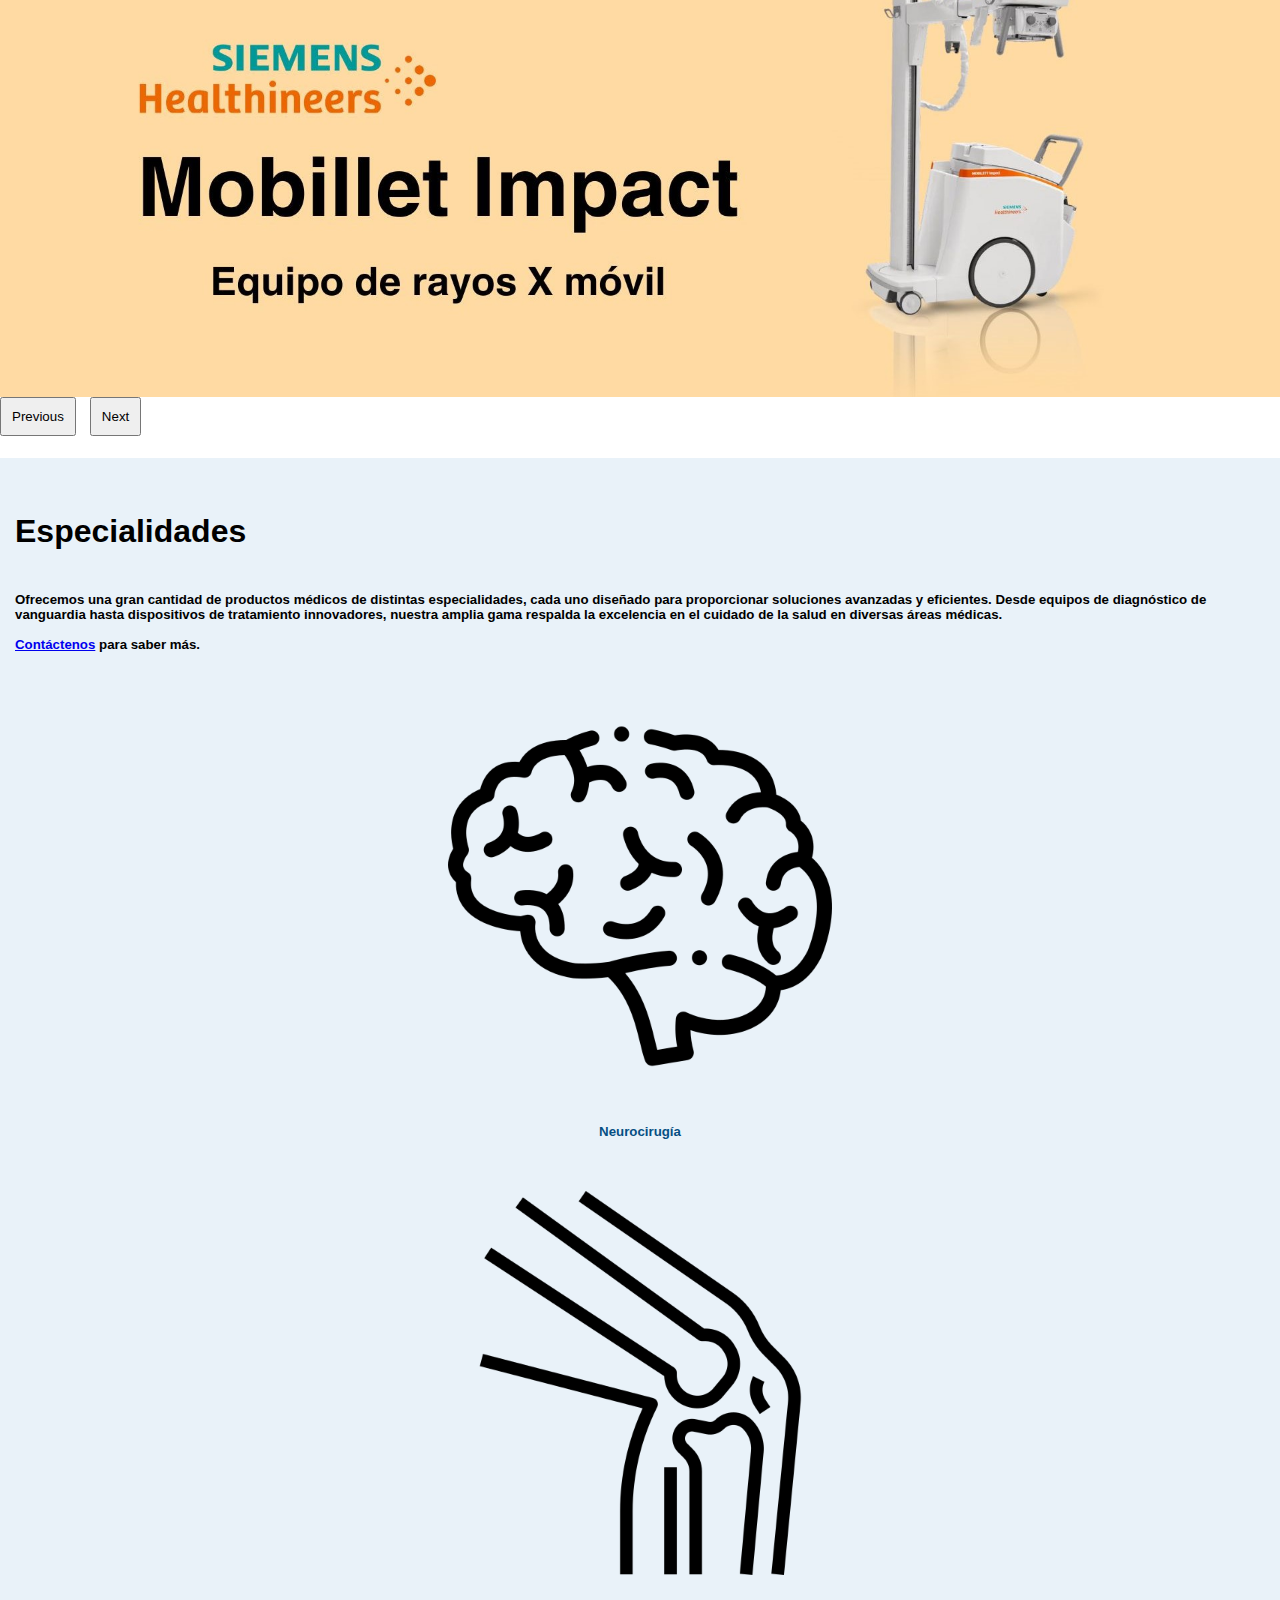
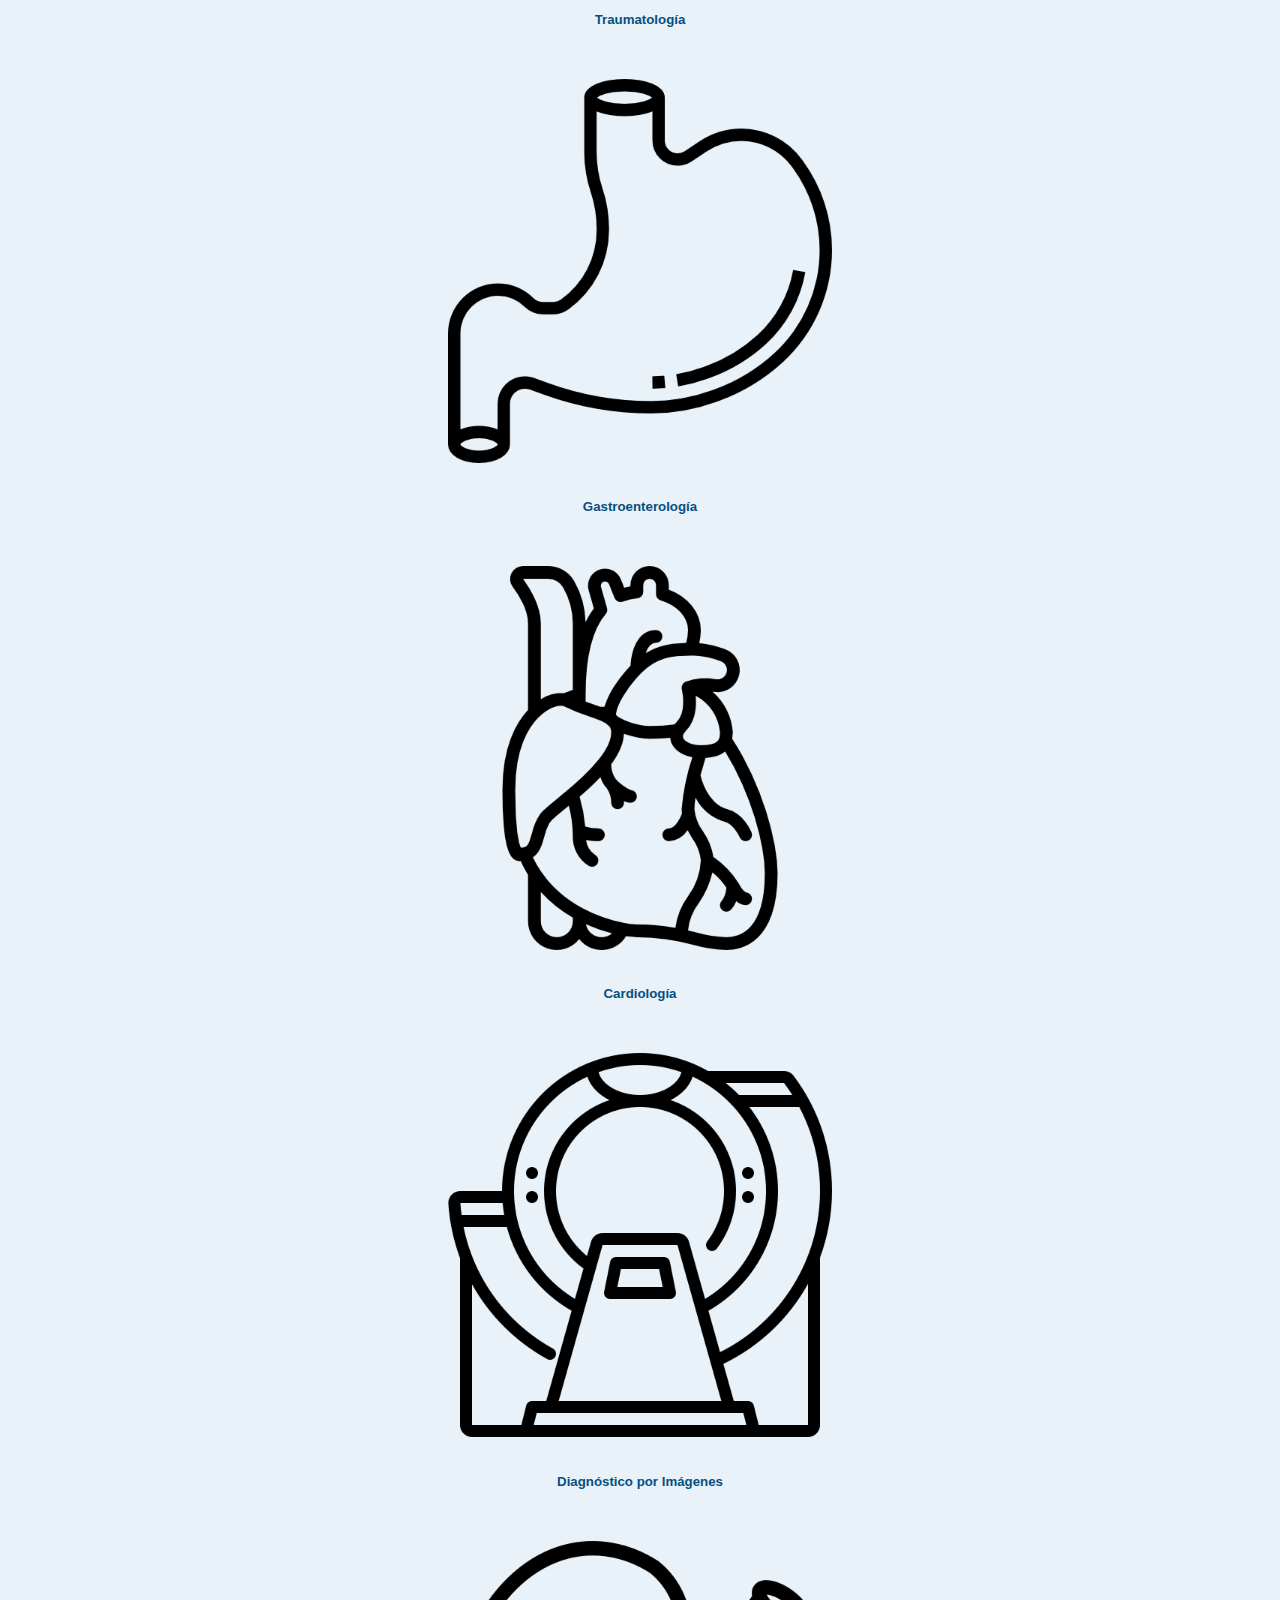
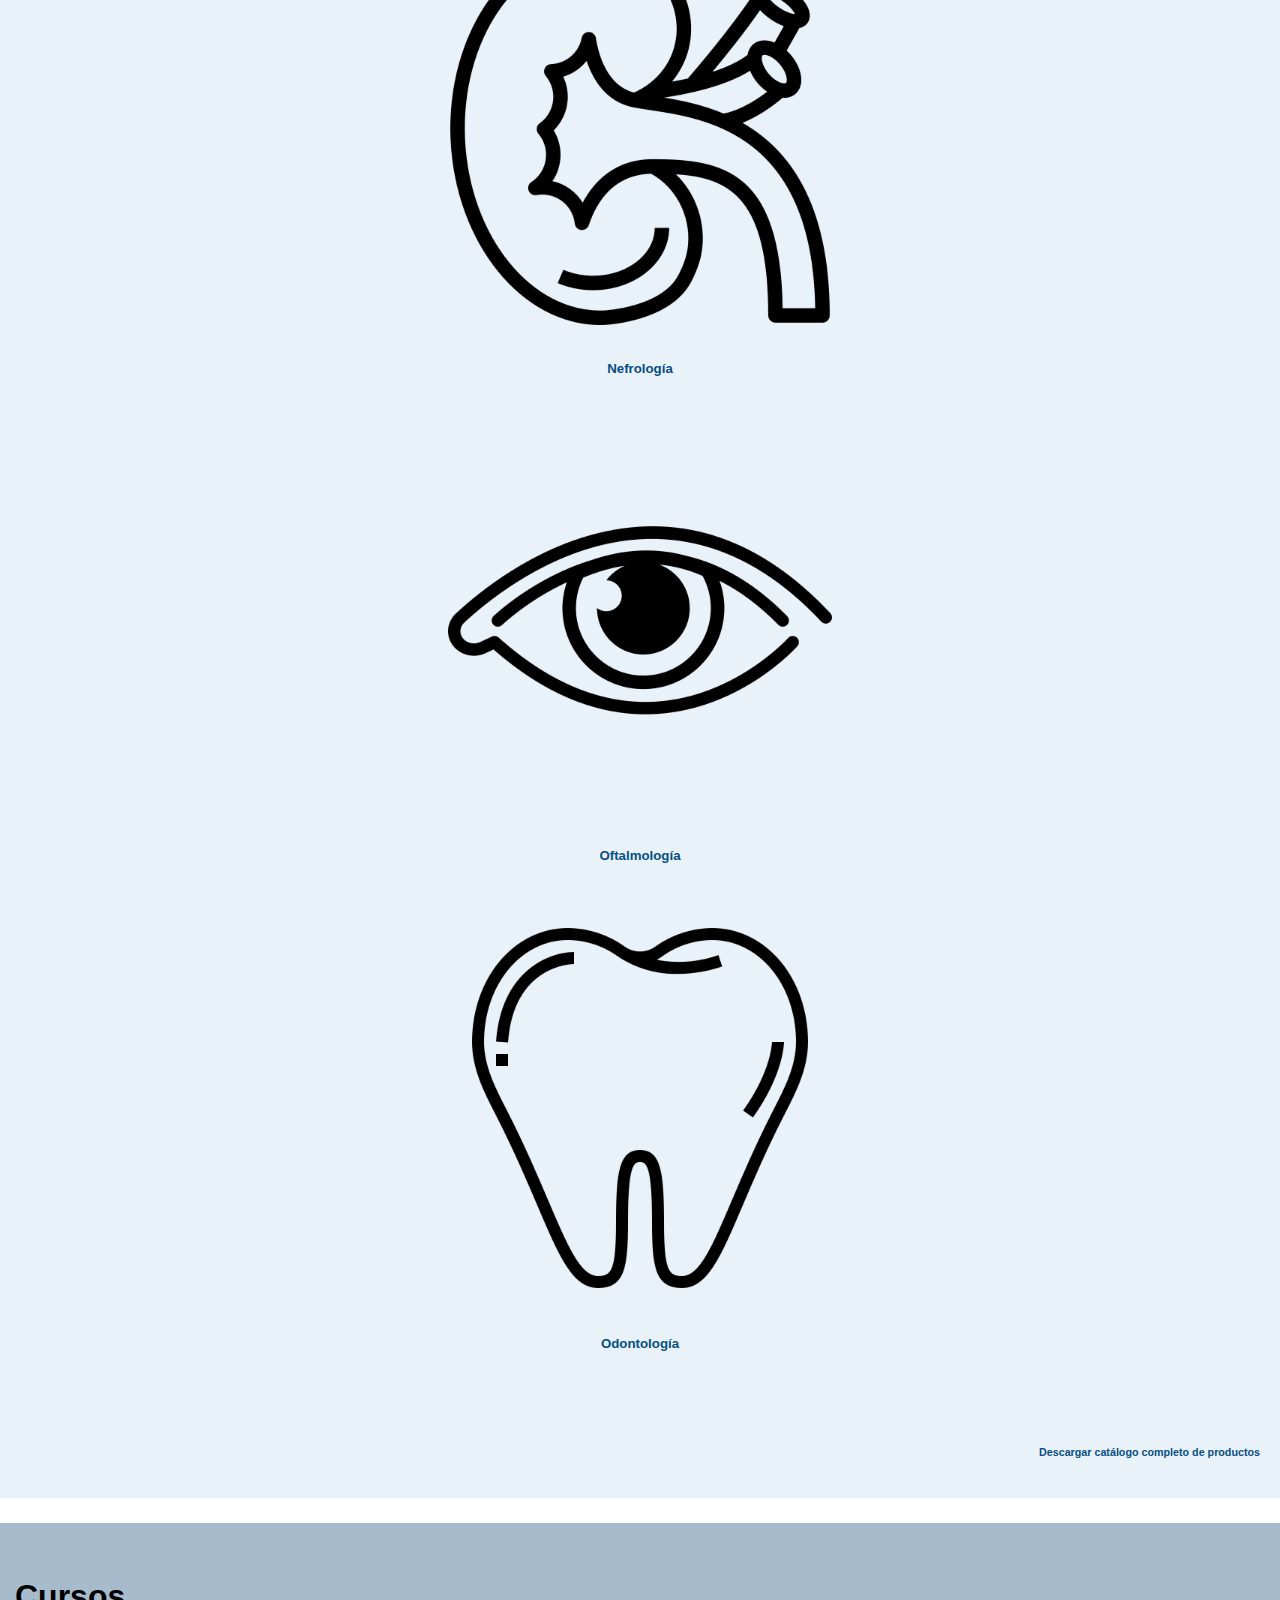
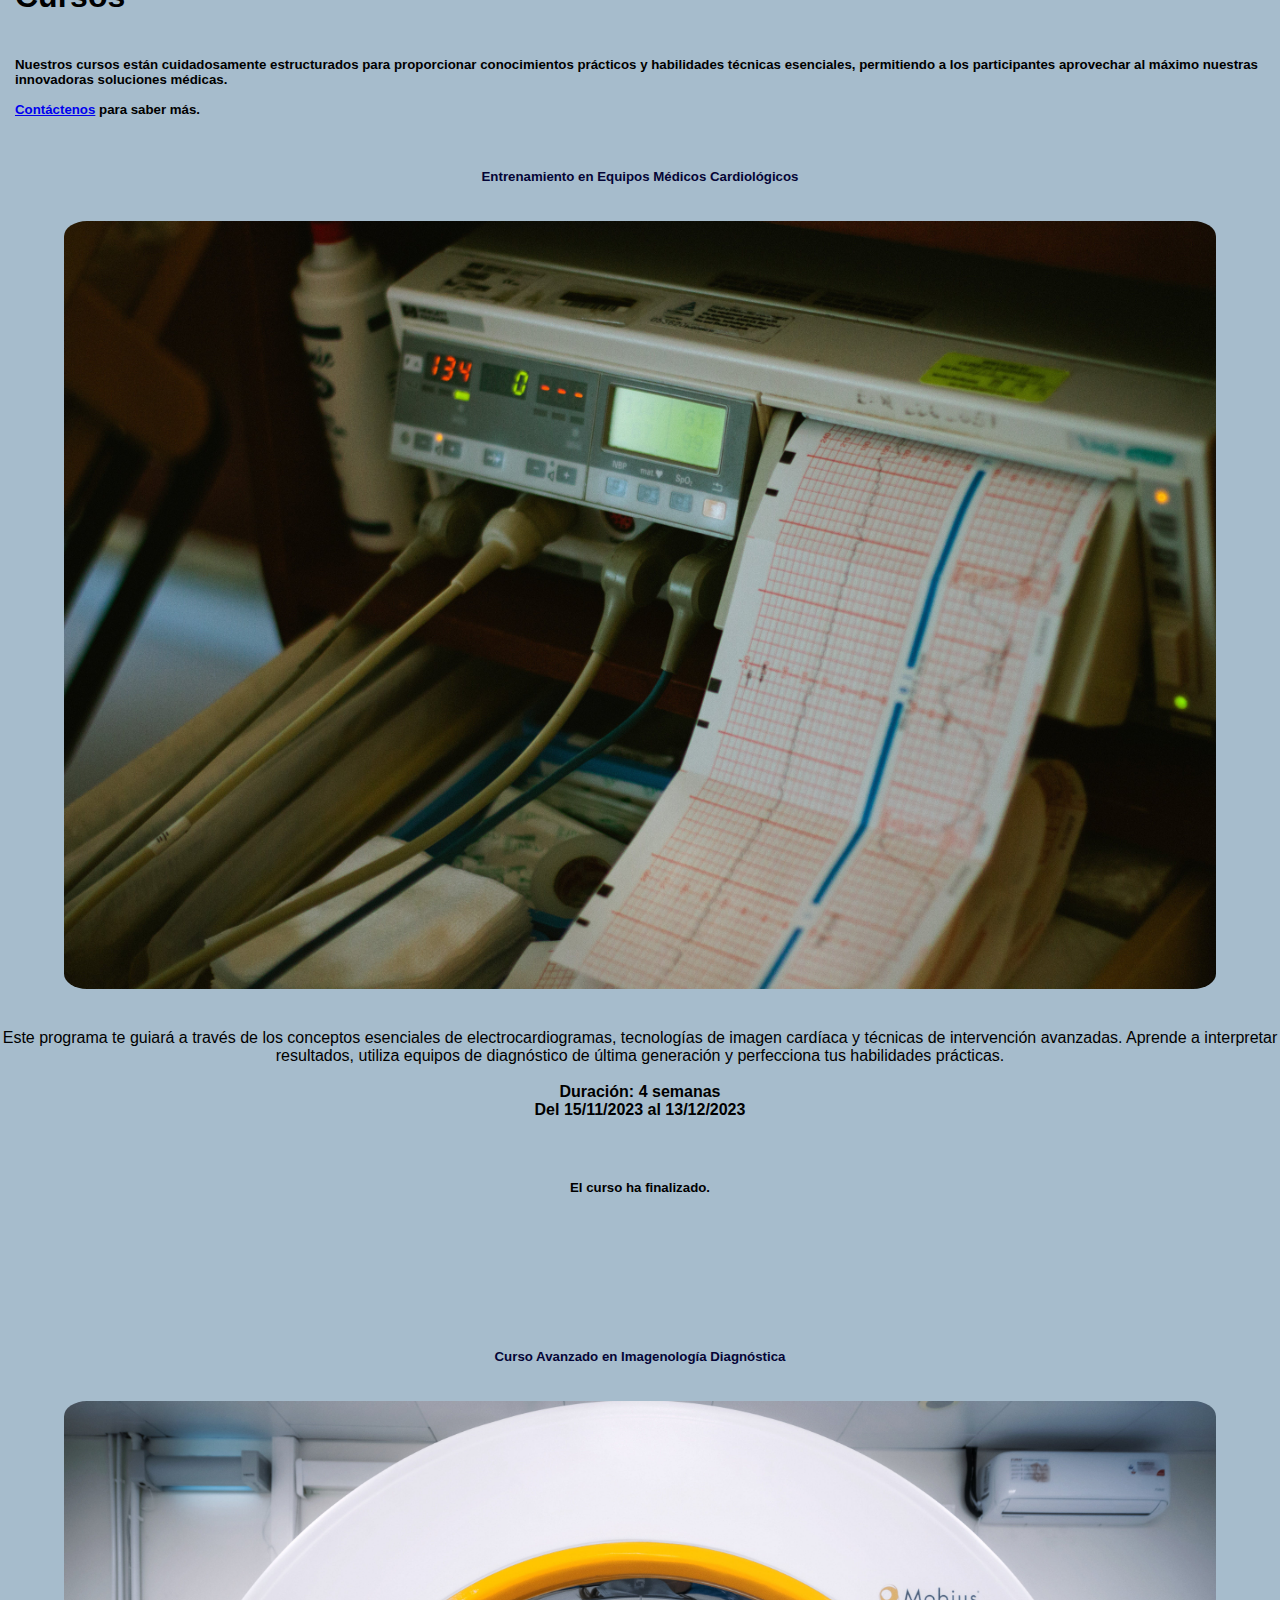
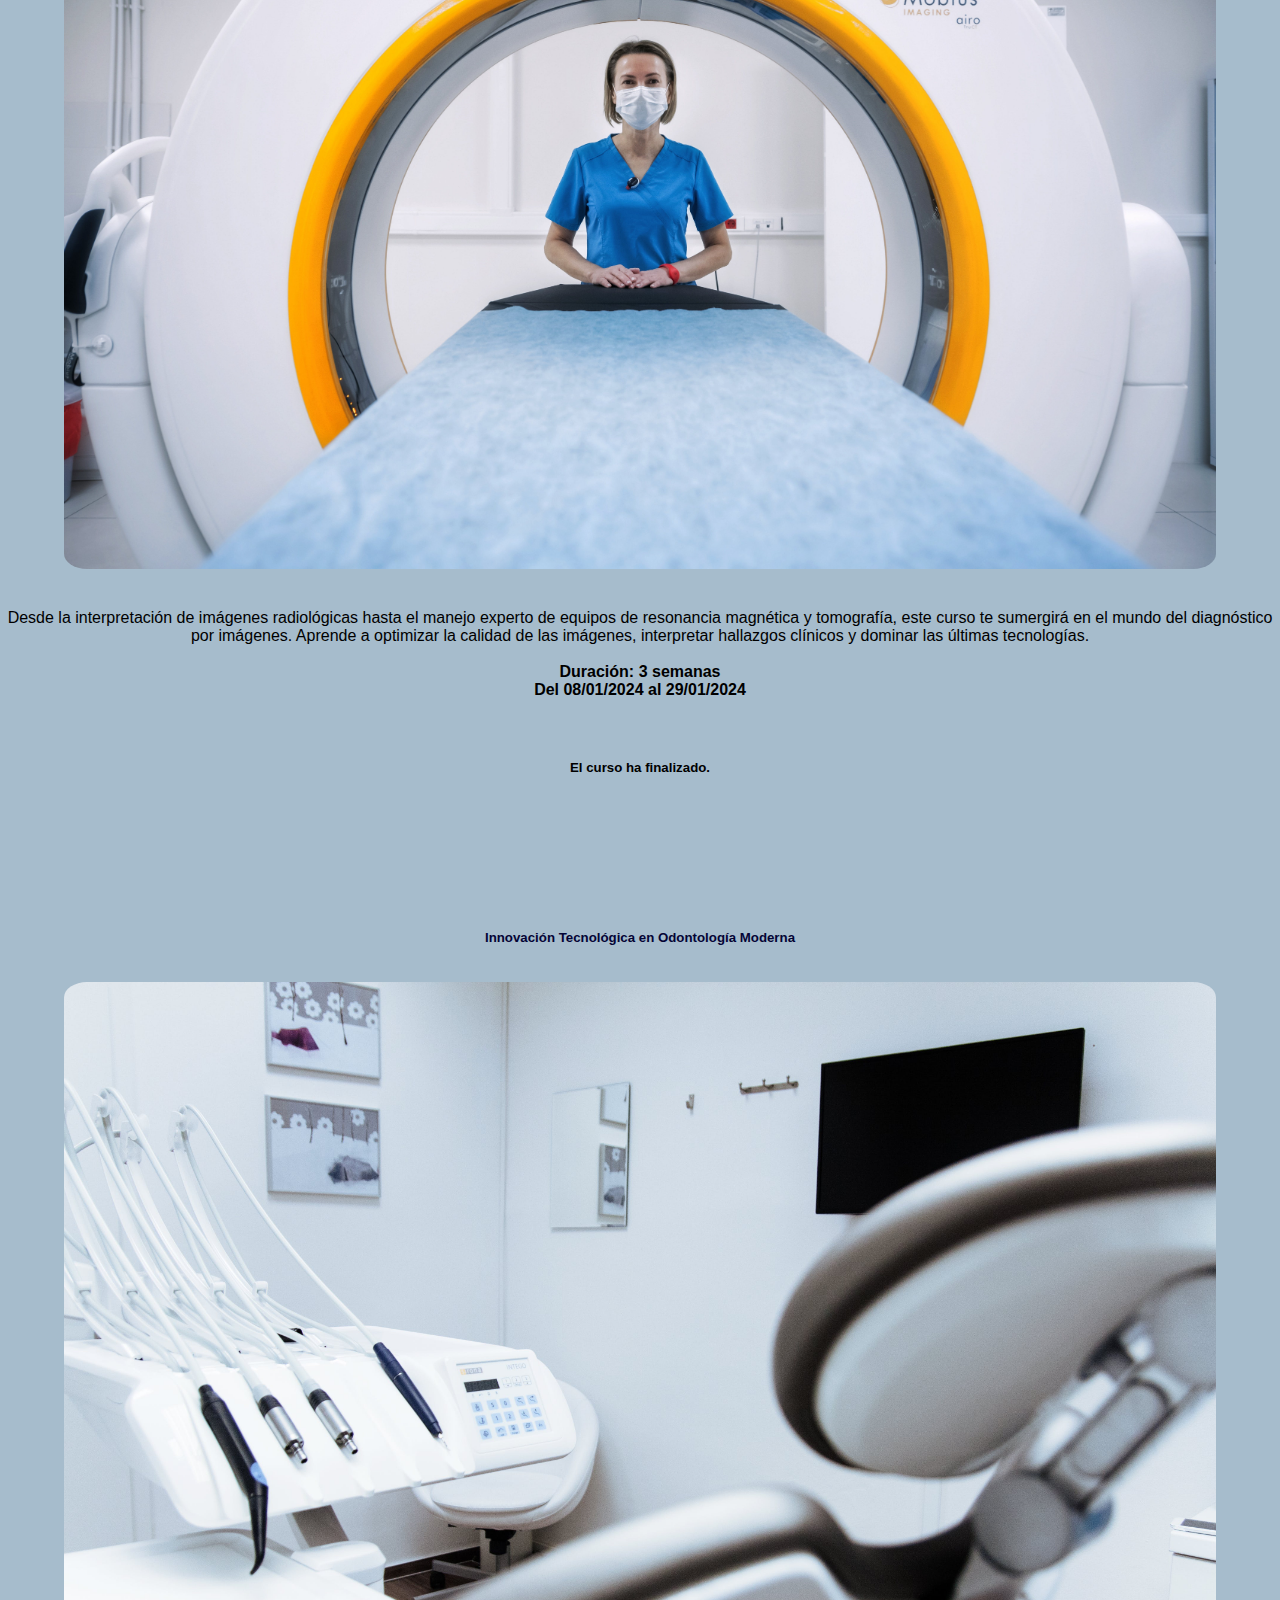
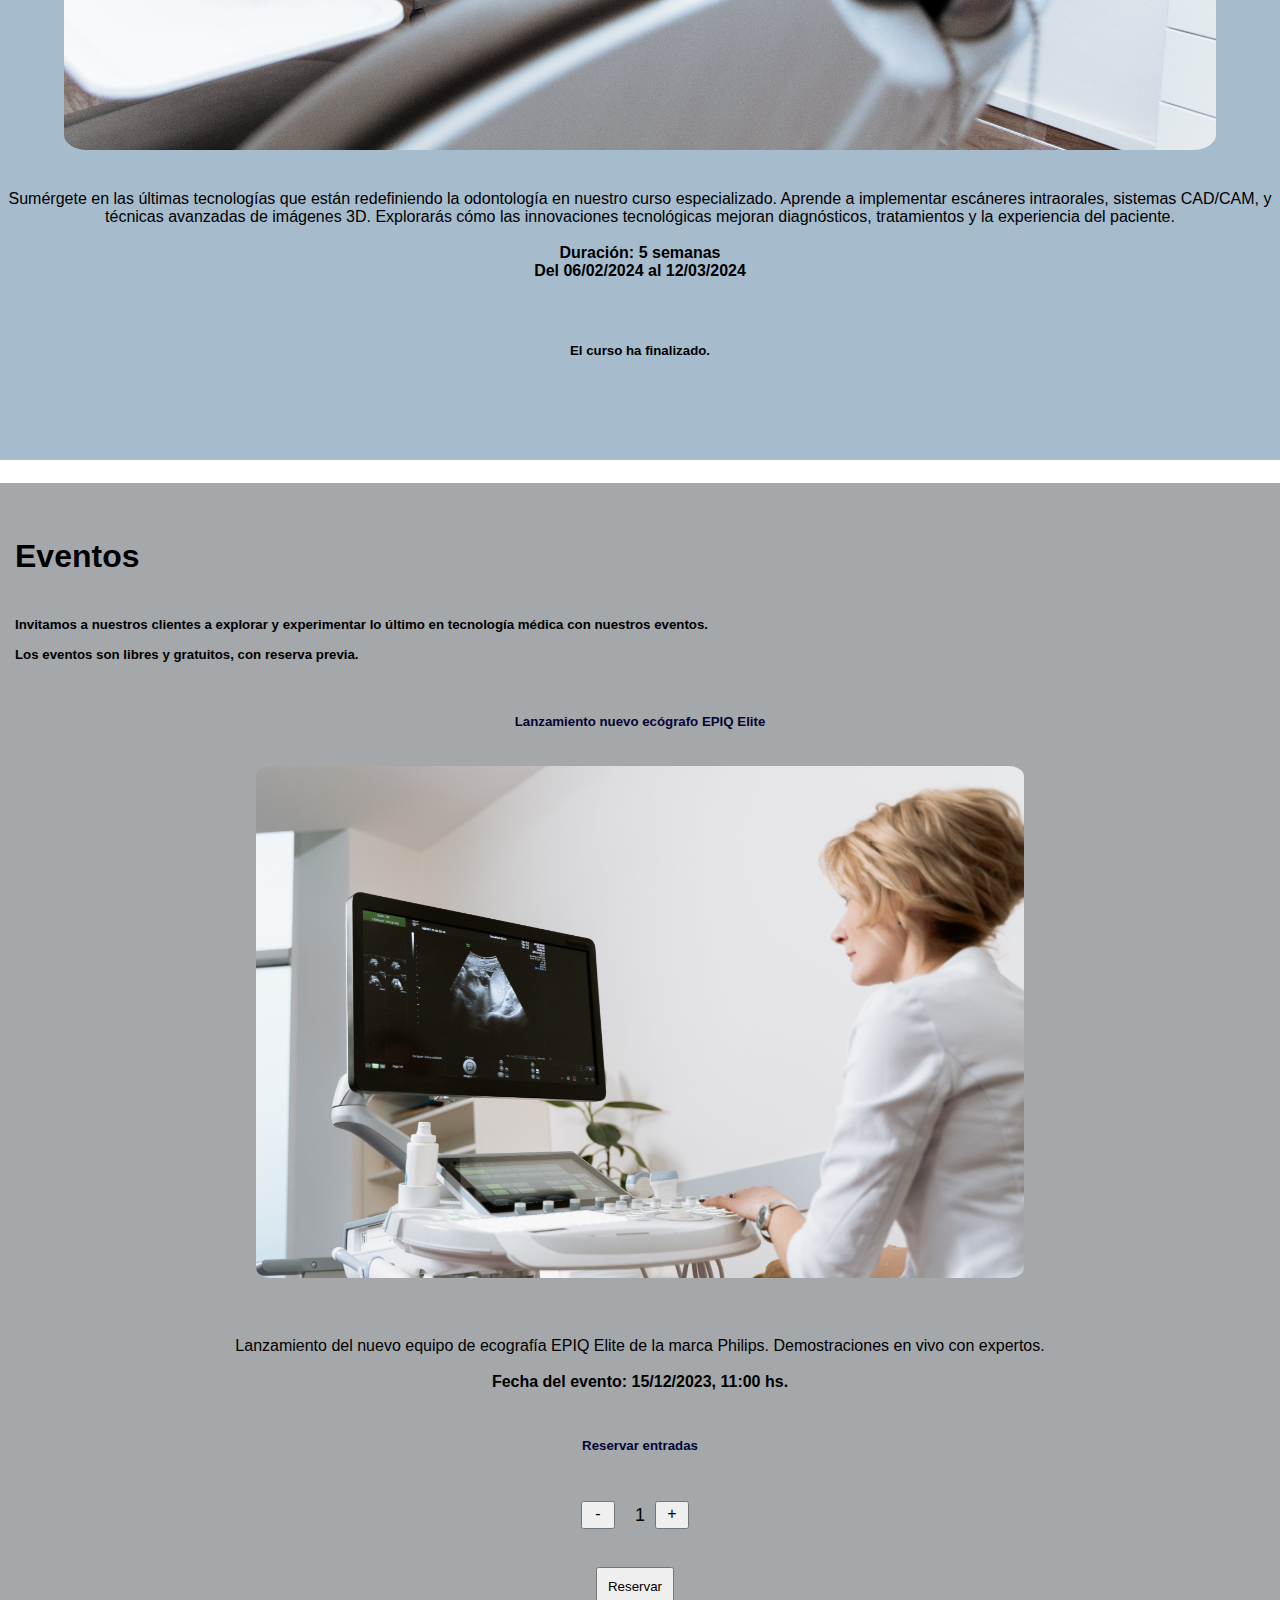
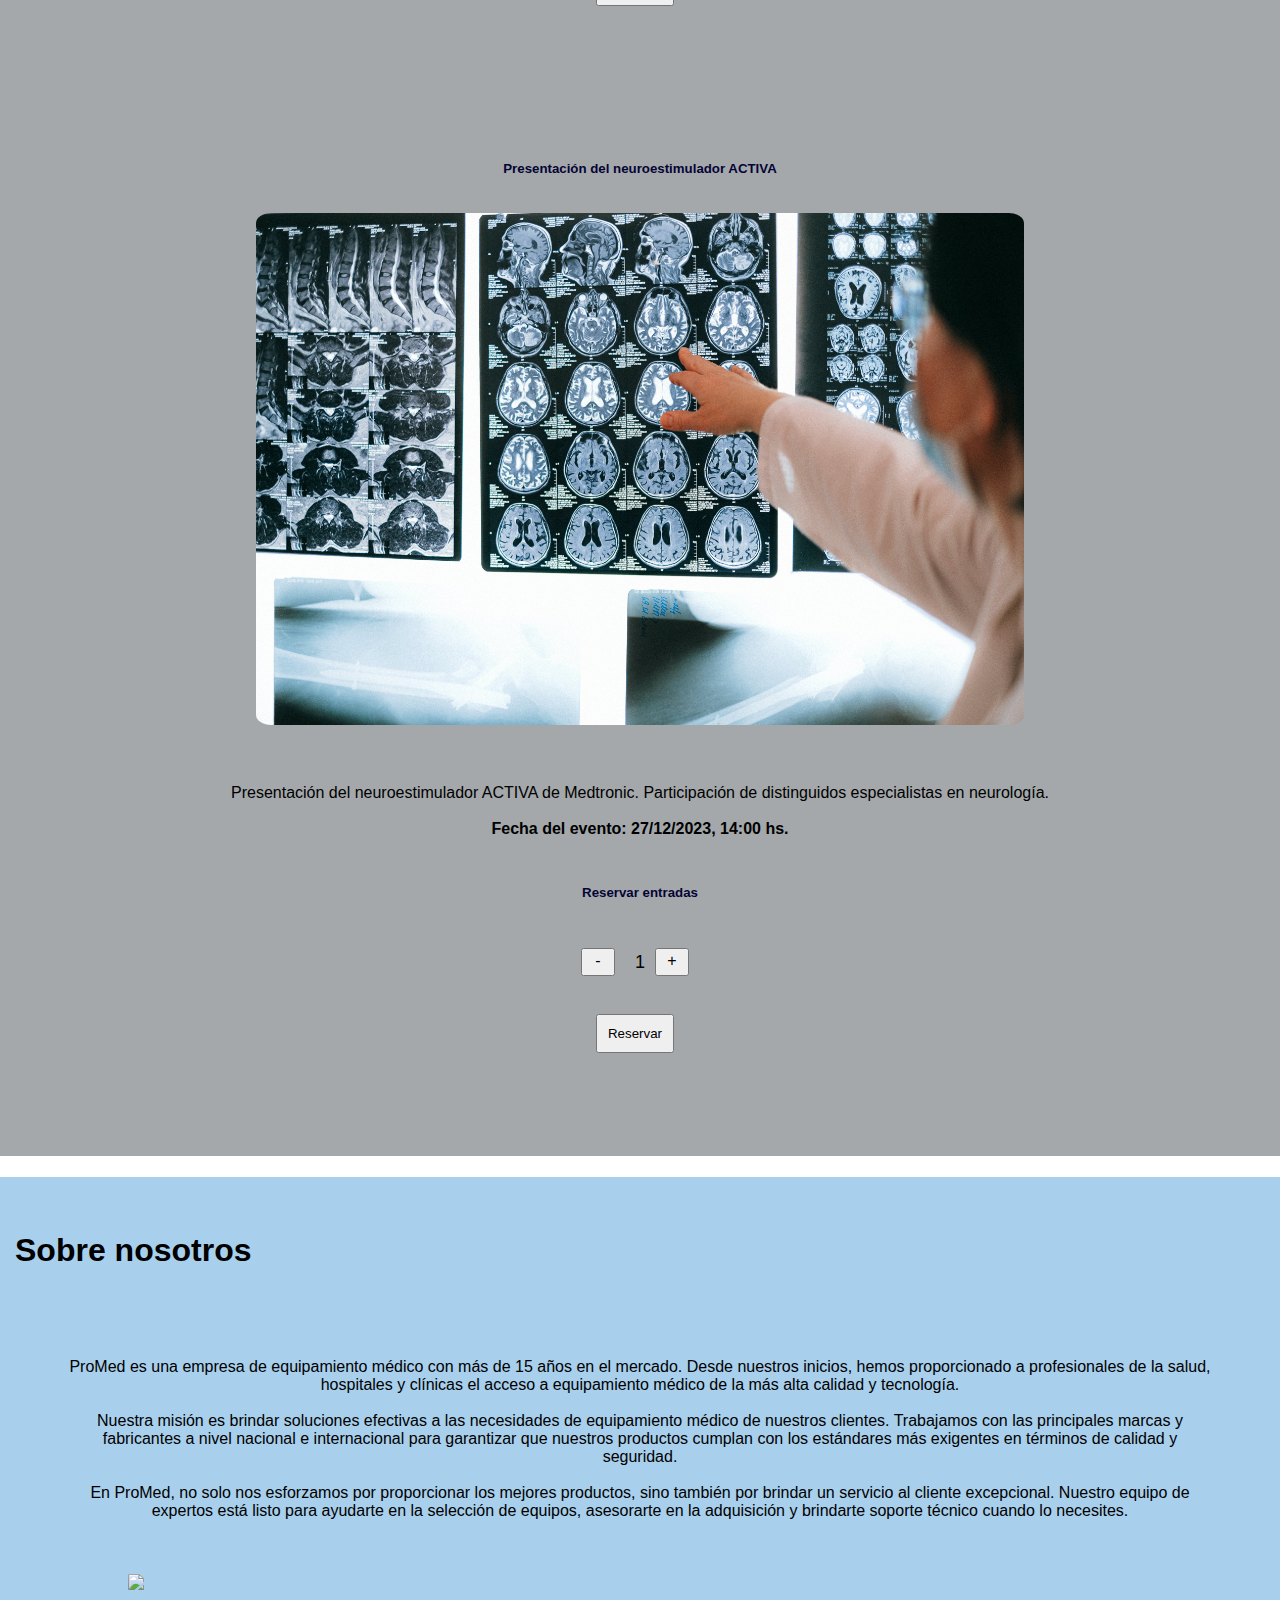
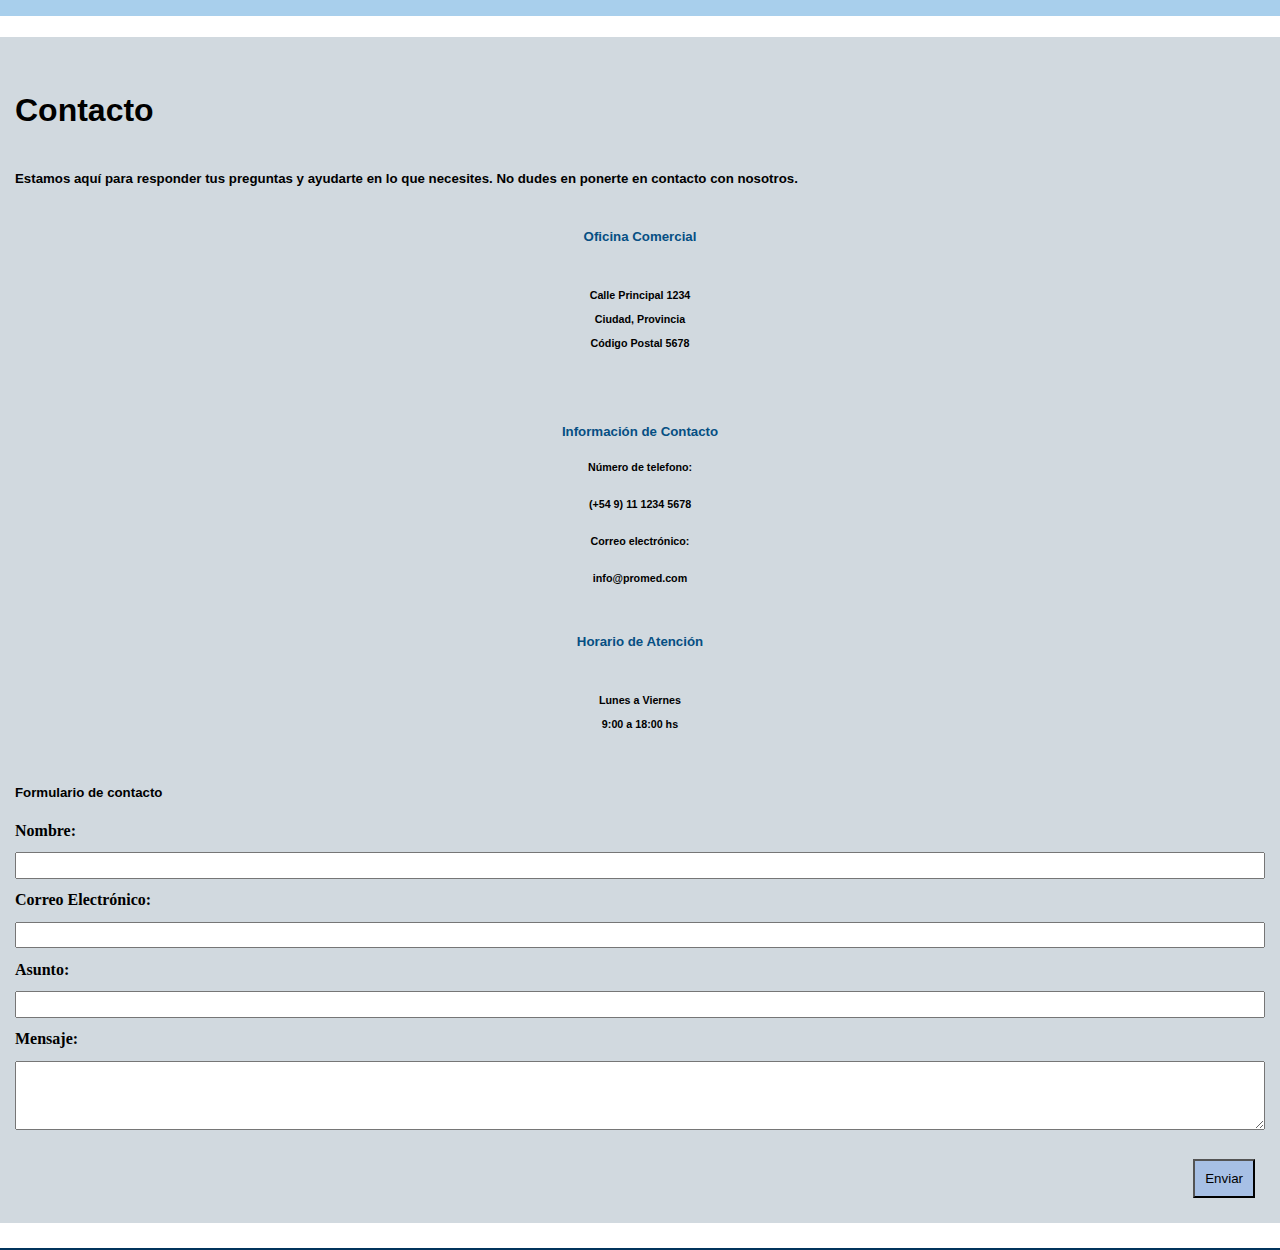
==== commit b7566ac1: "Cuenta regresiva y carusel" ====
--- a/index.html
+++ b/index.html
@@ -40,7 +40,7 @@
       </div>
     </nav>
       
-    <div id="carousel-home" class="carousel slide" data-ride="carousel">
+    <div id="carousel-home" class="carousel slide" data-bs-ride="carousel">
       <div class="carousel-indicators">
         <button type="button" data-bs-target="#carousel-home" data-bs-slide-to="0" class="active" aria-current="true" aria-label="Slide 1"></button>
         <button type="button" data-bs-target="#carousel-home" data-bs-slide-to="1" aria-label="Slide 2"></button>
@@ -73,7 +73,15 @@
 
     <div id="especialidades" class="container-fluid" style="background-color: #e9f2f9;">
 
-      <h1 class="seccion-titulo-especialidades">Especialidades</h1>
+      <h1 class="seccion-titulo">Especialidades</h1>
+
+      <h5 class="seccion-descripcion-especialidades">
+        Ofrecemos una gran cantidad de productos médicos de distintas especialidades,
+        cada uno diseñado para proporcionar soluciones avanzadas y eficientes.
+        Desde equipos de diagnóstico de vanguardia hasta dispositivos de tratamiento innovadores,
+        nuestra amplia gama respalda la excelencia en el cuidado de la salud en diversas áreas médicas.
+        <br> <br> <a href="#contacto">Contáctenos</a> para saber más.
+        </h5>
 
       <div class="row">
         <div class="col-md">
@@ -128,14 +136,15 @@
       <div class="row">
         
         <div class="col-md">
-          <h5 class="cursos-titulo">Entrenamiento Especializado en Equipos Médicos Cardiológicos</h5>
+          <h5 class="cursos-titulo">Entrenamiento en Equipos Médicos Cardiológicos</h5>
           <img src="images/img-ecg-curso.jpg" class="cursos-img">
           <p class="cursos-descripcion">
             Este programa te guiará a través de los conceptos esenciales de electrocardiogramas, tecnologías de imagen cardíaca y
             técnicas de intervención avanzadas. Aprende a interpretar resultados, utiliza equipos de diagnóstico de última
             generación y perfecciona tus habilidades prácticas. 
-            <br> <br> <strong>Duración: 2 semanas <br> Del 08/01/2024 al 22/01/2024</strong> 
+            <br> <br> <strong> Duración: 4 semanas <br> Del 15/11/2023 al 13/12/2023 </strong>  
           </p>
+          
           <h5 id="countdown1" class="cuenta-regresiva"></h5>
         </div>
 
@@ -144,9 +153,9 @@
           <img src="images/img-mri-curso.jpg" class="cursos-img">
           <p class="cursos-descripcion">
             Desde la interpretación de imágenes radiológicas hasta el manejo
-            experto de equipos de resonancia magnética y tomografía, este curso te sumergirá en el fascinante mundo del diagnóstico por imágenes.
-            Aprende a optimizar la calidad de las imágenes, interpretar hallazgos clínicos y dominar las últimas tecnologías en el.
-            <br> <br> <strong>Duración: 2 semanas <br> Del 01/02/2024 al 15/02/2024</strong> 
+            experto de equipos de resonancia magnética y tomografía, este curso te sumergirá en el mundo del diagnóstico por imágenes.
+            Aprende a optimizar la calidad de las imágenes, interpretar hallazgos clínicos y dominar las últimas tecnologías.
+            <br> <br> <strong> Duración: 3 semanas <br> Del 08/01/2024 al 29/01/2024 </strong>
           </p>
           <h5 id="countdown2" class="cuenta-regresiva"></h5>
         </div>
@@ -158,7 +167,7 @@
             Sumérgete en las últimas tecnologías que están redefiniendo la odontología en nuestro curso especializado.
             Aprende a implementar escáneres intraorales, sistemas CAD/CAM, y técnicas avanzadas de imágenes 3D.
             Explorarás cómo las innovaciones tecnológicas mejoran diagnósticos, tratamientos y la experiencia del paciente.
-            <br> <br> <strong>Duración: 2 semanas <br> Del 15/01/2024 al 29/01/2024</strong>
+            <br> <br> <strong> Duración: 5 semanas <br> Del 06/02/2024 al 12/03/2024</strong> 
           </p>
           <h6 class="cursos-fechas"></h6>
           <h5 id="countdown3" class="cuenta-regresiva"></h5>
@@ -279,7 +288,7 @@
       </div>
 
       <h5 class="formulario-titulo">Formulario de contacto</h5>
-
+      
       <form id="formulario" action="https://formsubmit.co/27981c329aa4a3b8a4ddfbdd7075485d" method="POST">
         <label for="nombre-formulario">Nombre:</label>
         <input type="text" id="nombre-formulario" name="nombre" required>
@@ -297,8 +306,8 @@
           <button id="boton-enviar-formulario" type="submit">Enviar</button>
         </div>
 
+        <input type="hidden" name="_next" value="https://gsf-programacion-web.vercel.app/">
         <input type="hidden" name="_captcha" value="false">
-
       </form>
     
     </div>
@@ -319,7 +328,7 @@
           <br> <br> 
           Equipos destacados:
           <ul>
-            <li>Neuroendoscopios de alta resolución</li>
+            <li>Neuroestimuladores</li>
             <li>Sistemas de navegación quirúrgica</li>
             <li>Instrumental neuroquirúrgico especializado</li>
           </ul>
@@ -335,7 +344,7 @@
           <br> <br> 
           Equipos destacados:
           <ul>
-            <li>Rayos X digitales para imágenes de alta resolución</li>
+            <li>Prótesis de hombro, cadera y rodilla</li>
             <li>Sistemas de fijación externa avanzada</li>
             <li>Instrumental para cirugía ortopédica</li>
           </ul>
@@ -353,7 +362,7 @@
           <ul>
             <li>Endoscopios flexibles de última generación</li>
             <li>Sistemas de grabación y documentación endoscópica</li>
-            <li>Monitores de paciente especializados</li>
+            <li>Stents gástricos</li>
           </ul>
         </p>
         <button id="cerrar-gastro">Cerrar</button>
@@ -367,8 +376,8 @@
           <br> <br> 
           Equipos destacados:
           <ul>
-            <li>Ecocardiogramas y sistemas de ultrasonido vascular</li>
-            <li>Monitores de ECG avanzados</li>
+            <li>Sistemas de ultrasonido vascular</li>
+            <li>Electrocardiógrafos, Holter y MAPA</li>
             <li>Desfibriladores y marcapasos</li>
           </ul>
         </p>
@@ -383,7 +392,7 @@
           <br> <br> 
           Equipos destacados:
           <ul>
-            <li>Resonancia magnética de alto campon</li>
+            <li>Resonancia magnética de alto campo</li>
             <li>Tomografía computarizada multidetector</li>
             <li>Equipos de radiografía digital</li>
           </ul>
@@ -401,7 +410,7 @@
           <ul>
             <li>Máquinas de diálisis de última generación</li>
             <li>Monitores de presión arterial</li>
-            <li>Sistemas de filtración renal</li>
+            <li>Básculas de plataforma</li>
           </ul>
         </p>
         <button id="cerrar-nefro">Cerrar</button>
@@ -411,7 +420,7 @@
         <h1 class="modal-titulo">Oftalmología</h1>
         <p>
           <br>Descubre nuestra variedad de equipos diseñados para profesionales de la oftalmología.
-          Desde quirófanos oftalmológicos hasta avanzados equipos de diagnóstico visual, proporcionamos herramientas que elevan los estándares en la atención oftalmológica, garantizando resultados precisos y la satisfacción del paciente.
+          Desde láseres oftalmológicos hasta avanzados equipos de diagnóstico visual, proporcionamos herramientas que elevan los estándares en la atención oftalmológica, garantizando resultados precisos y la satisfacción del paciente.
           <br> <br> 
           Equipos destacados:
           <ul>
@@ -432,7 +441,7 @@
           Equipos destacados:
           <ul>
             <li>Unidades dentales completas</li>
-            <li>Radiografías digitales</li>
+            <li>Equipos de rayos X para odontología</li>
             <li>Instrumentación quirúrgica dental</li>
           </ul>
         </p>
@@ -446,7 +455,7 @@
         <h1 class="modal-titulo">Reservar entradas</h1>
 
         <h6 id="texto-completar-datos-1" class="texto-completar-datos"></h6>
-
+        
         <label for="nombre-evento-1">Nombre:</label>
         <input type="text" id="nombre-evento-1" name="nombre" required>
         
@@ -460,6 +469,7 @@
           <button id="cancelar-evento-1" class="boton-cancelar">Cancelar</button>
           <button id="aceptar-evento-1" class="boton-aceptar">Confirmar</button>
         </div>
+        
       </dialog>
 
       <dialog id="modal-evento-2"  class="ventana-modal-eventos">
--- a/style.css
+++ b/style.css
@@ -33,7 +33,7 @@
 /* CAROUSEL DE IMAGENES */
 
 .slide-image {
-  width: 100%;
+  max-width: 100%;
   height: auto;
   display: block;
   margin: 0 auto;
@@ -43,13 +43,22 @@
   padding-top: 50px; 
 }
 
+@media (max-width: 600px) {
+  .slide-image {
+    height: 170px;
+  }
+  #carousel-home {
+    padding-top: 55px;
+  }
+}
+
 /* ESPECIALIDADES */
 
-.seccion-titulo-especialidades {
-  padding-top: 55px;
-  padding-bottom: 40px;
+.seccion-descripcion-especialidades {
+  padding-top: 20px;
   padding-left: 15px;
-  font-weight: bold;
+  padding-right: 15px;
+  padding-bottom: 30px;
 }
 
 .especialidades-img {
